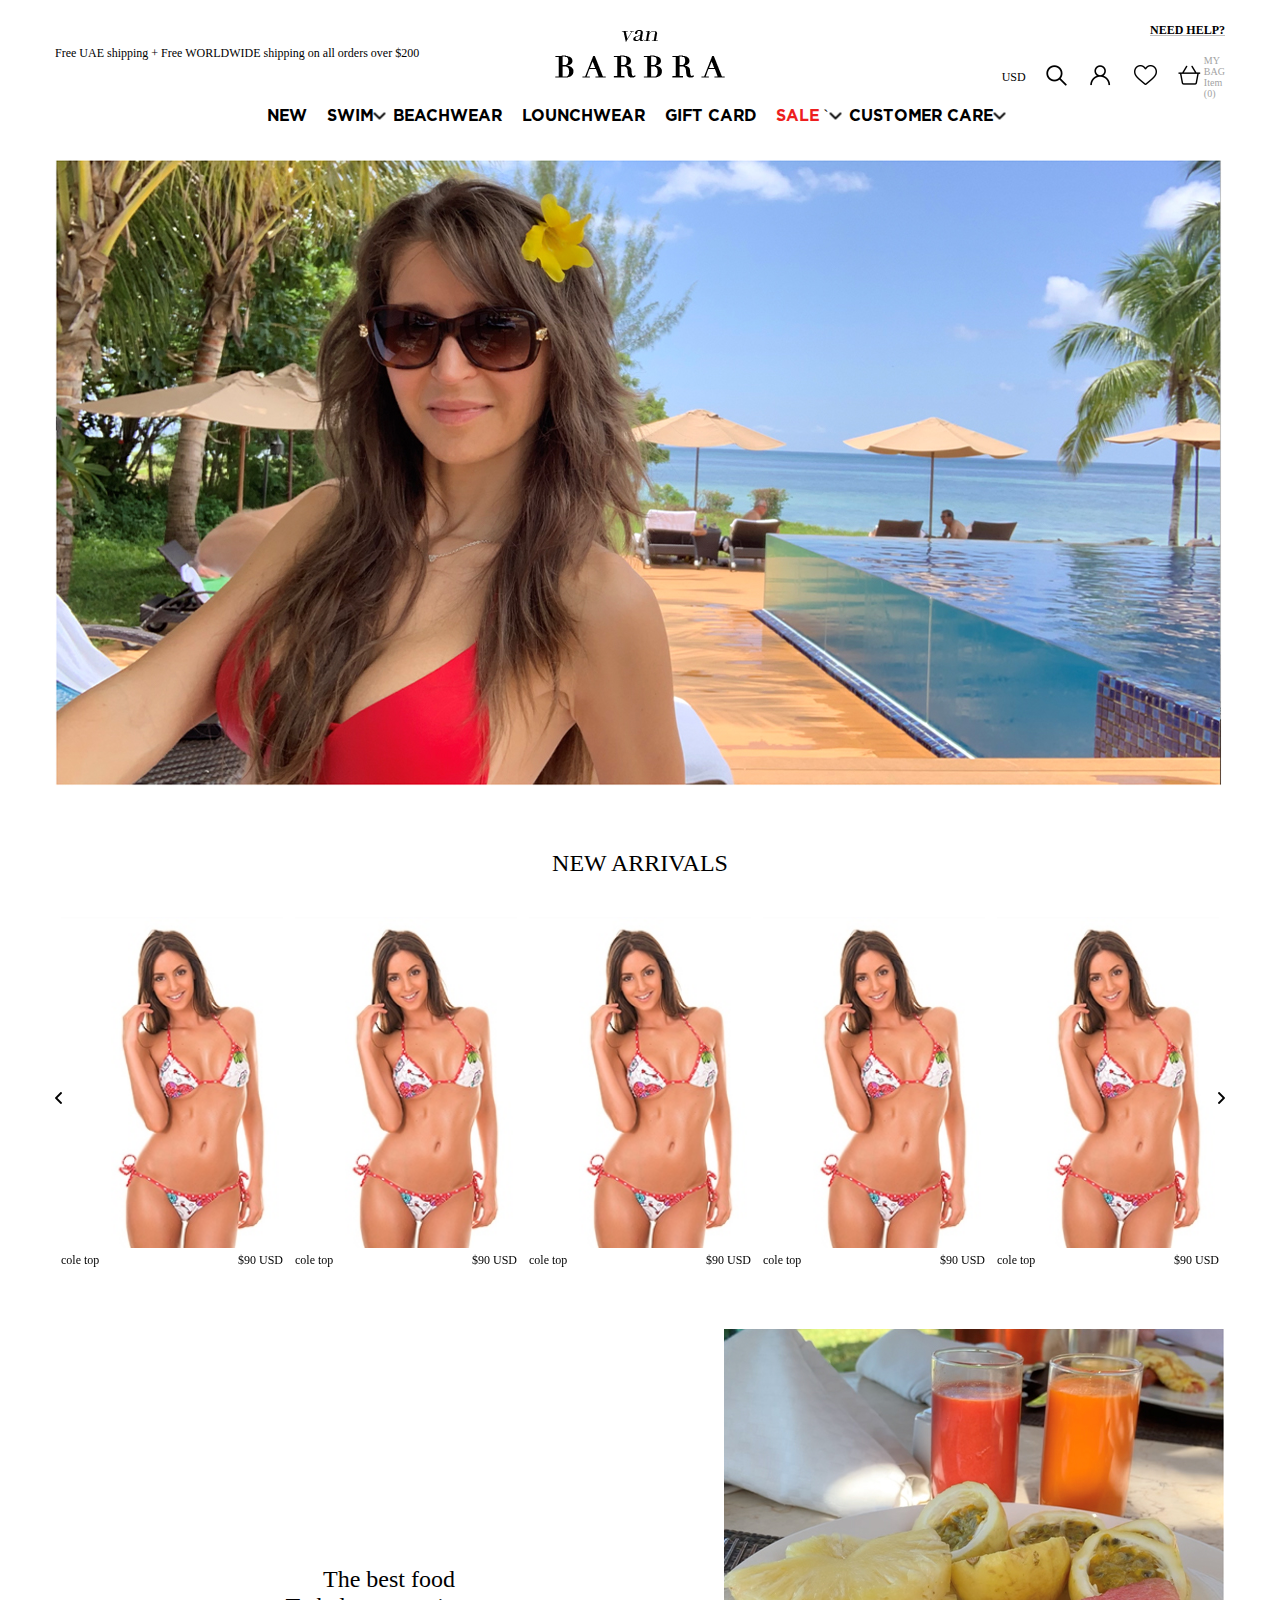
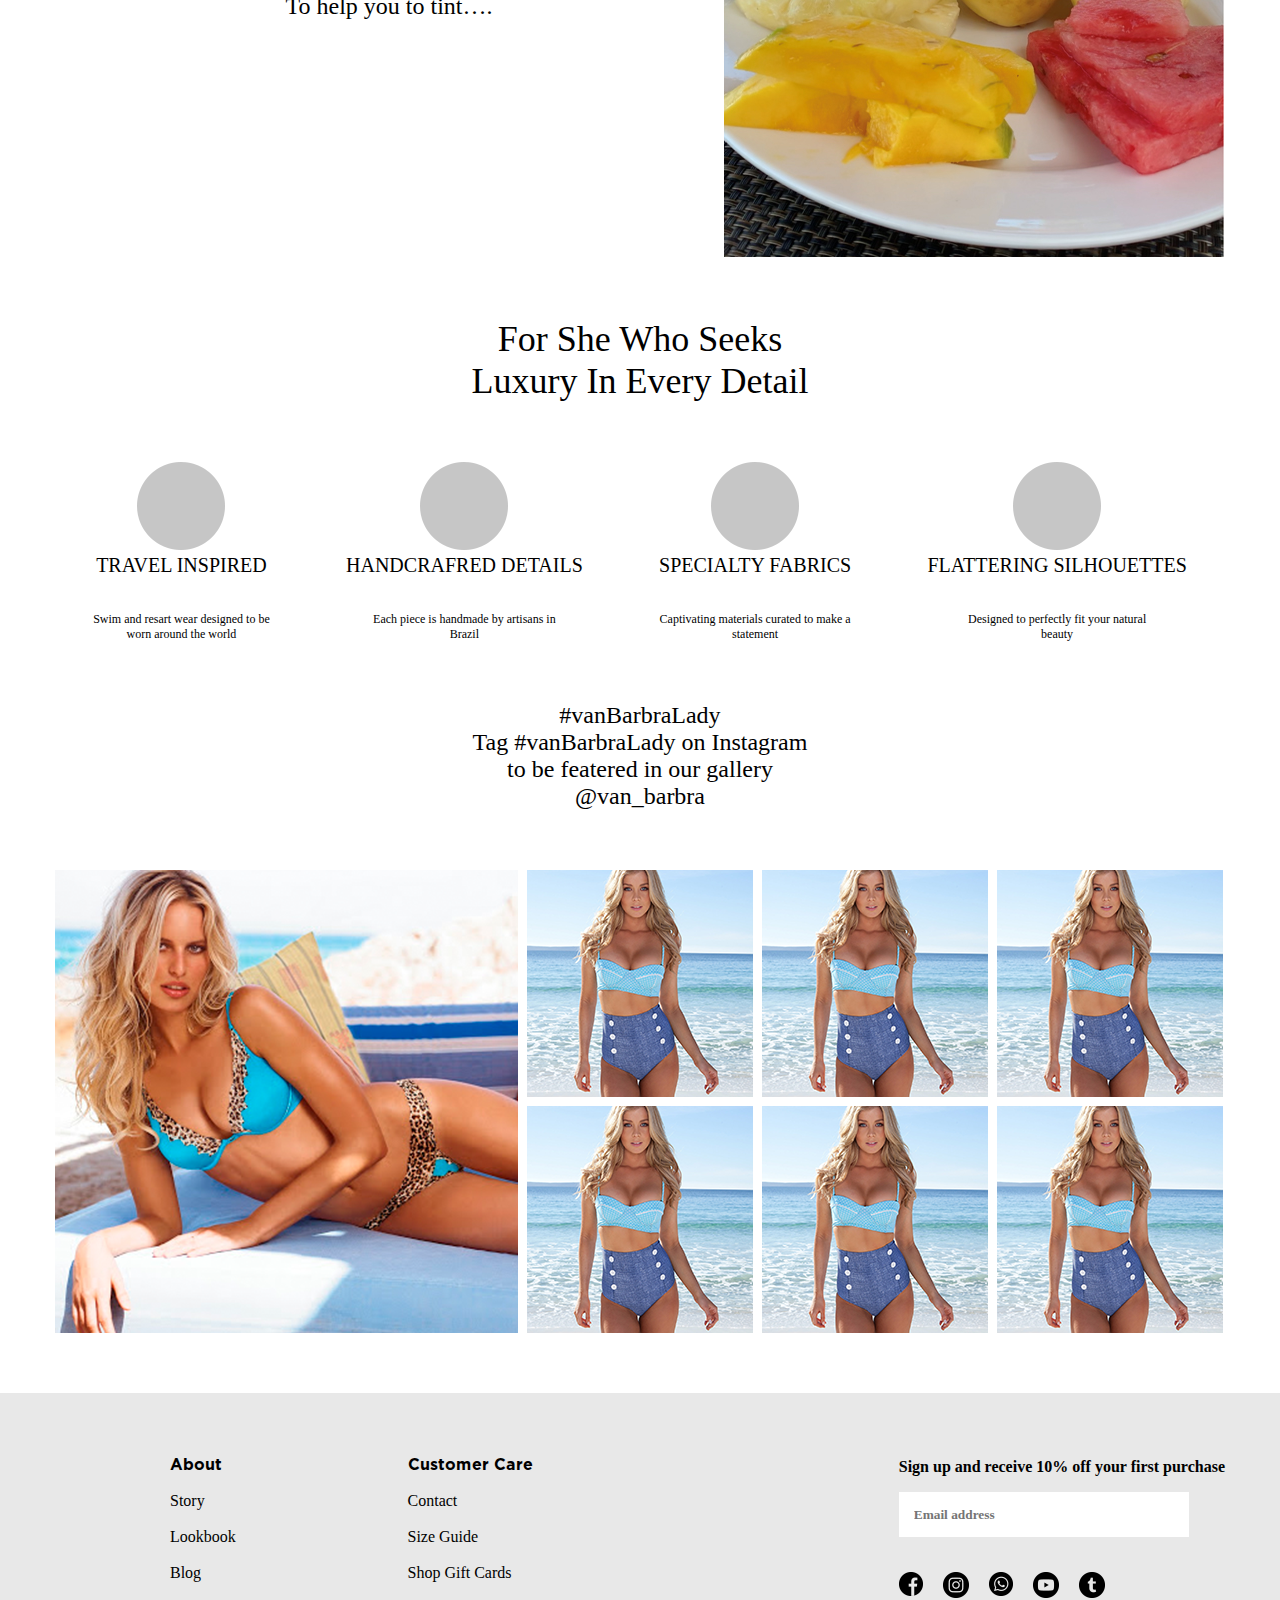
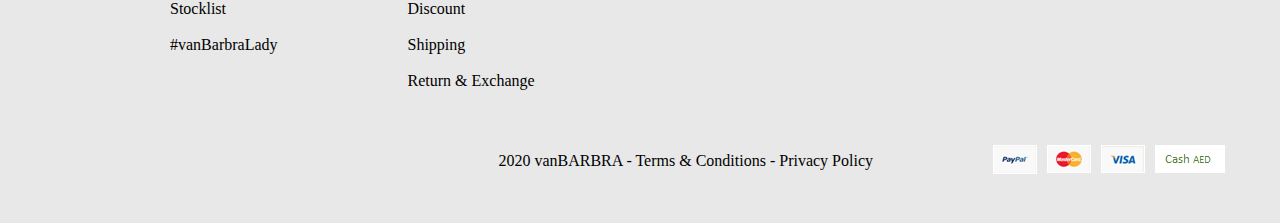
==== index.html @ 9c28eead "корзина почти закончена" ====
<!DOCTYPE html>
<html>
<head>
	<title></title>
	<link rel="stylesheet" type="text/css" href="style.css">
</head>
<body>
	<div class="header">
		<div class="wrap">
			<div class="header-left">
				<p>Free UAE shipping + Free WORLDWIDE shipping on all orders over $200  
				</p>
				<img src="img/logo.png">
			</div>
			<div class="header-right">
				<p>
					<a href="#">NEED HELP?</a>
				</p>
				<div class="menu">
					<div class="menu-item price">
						USD
					</div>
					<div class="menu-item">
					<a href="#">
						<img src="img/search.png">
					</a>
					</div>
					<div class="menu-item">
					<a href="#">
						<img src="img/user.png">
					</a>
					</div>
					<div class="menu-item">
					<a href="#">
						<img src="img/heart.png">
					</a>
					</div>
					<div class="menu-item">
					<a href="#">
						<img src="img/basket.png">
					</a>
					</div>
					<div class="basket-menu">
						<span class="bag"><a href="#">MY BAG</a></span>
						<span class="items"><a href="#">Item (0)</a></span>
					</div>
				</div>
			</div>
			<div class="header-bottom">
				<ul>
					<li><a href="#">NEW</a></li>
					<li class="drop-down"><img src="img/arrow.png"><a href="#">SWIM</a>
						<ul class="second-menu">
							<li><a href="#">section</a></li>
							<li><a href="#">section</a></li>
							<li><a href="#">section</a></li>
						</ul>
					</li>
					<li><a href="#">BEACHWEAR</a></li>
					<li><a href="#">LOUNCHWEAR</a></li>
					<li><a href="#">GIFT CARD</a></li>
					<li class="drop-down"><img src="img/arrow.png"><a href="#" style="color: #ed1e1e">SALE</a>
						<ul class="second-menu">
							<li><a href="#">section</a></li>
							<li><a href="#">section</a></li>
							<li><a href="#">section</a></li>
						</ul>
					`</li>
					<li class="drop-down"><img src="img/arrow.png"><a href="#">CUSTOMER CARE</a>
						<ul class="second-menu">
							<li><a href="#">section</a></li>
							<li><a href="#">section</a></li>
							<li><a href="#">section</a></li>
						</ul>
					</li>
				</ul>
			</div>
		</div>	
	</div>
	<div class="section">
		<div class="wrap">
			<div class="top-slider">
				<div class="top-slide">
					<img src="img/top-item.jpg">
				</div>
				<div class="top-slide">
					<img src="img/top-item.jpg">
				</div>
				<div class="top-slide">
					<img src="img/slider-item.jpg">
				</div>
			</div>
		</div>
	</div>
	<div class="section">
		<div class="wrap">
			<h2>NEW ARRIVALS</h2>
			<div class="arrivals-slider">
				<div class="arrivals-slide">
					<img src="img/slider-item.jpg">
					<div class="arrival-info">
						<span>cole top</span>
						<span>$90 USD</span>
					</div>
				</div>
				<div class="arrivals-slide">
					<img src="img/slider-item.jpg">
					<div class="arrival-info">
						<span>cole top</span>
						<span>$90 USD</span>
					</div>
				</div>
				<div class="arrivals-slide">
					<img src="img/slider-item.jpg">
					<div class="arrival-info">
						<span>cole top</span>
						<span>$90 USD</span>
					</div>
				</div>
				<div class="arrivals-slide">
					<img src="img/slider-item.jpg">
					<div class="arrival-info">
						<span>cole top</span>
						<span>$90 USD</span>
					</div>
				</div>
				<div class="arrivals-slide">
					<img src="img/slider-item.jpg">
					<div class="arrival-info">
						<span>cole top</span>
						<span>$90 USD</span>
					</div>
				</div>
				<div class="arrivals-slide">
					<img src="img/slider-item.jpg">
					<div class="arrival-info">
						<span>cole top</span>
						<span>$90 USD</span>
					</div>
				</div>
				<div class="arrivals-slide">
					<img src="img/slider-item.jpg">
					<div class="arrival-info">
						<span>cole top</span>
						<span>$90 USD</span>
					</div>
				</div>
				<div class="arrivals-slide">
					<img src="img/slider-item.jpg">
					<div class="arrival-info">
						<span>cole top</span>
						<span>$90 USD</span>
					</div>
				</div>
				<div class="arrivals-slide">
					<img src="img/slider-item.jpg">
					<div class="arrival-info">
						<span>cole top</span>
						<span>$90 USD</span>
					</div>
				</div>
			</div>
		</div>
	</div>
	<div class="section food">
		<div class="wrap">
			<div class="paragraph">
				<p>The best food<br>
					To help you to tint…. 
				</p>
			</div>
			<img src="img/food.jpg">
		</div>
	</div>
	<div class="section about">
		<div class="wrap">
			<h3>For She Who Seeks<br>
				Luxury In Every Detail
			</h3>
			<ul>
				<li>
					<div>
						<img src="img/elips.png">
						<h4>TRAVEL INSPIRED</h4>
						<p>Swim and resart wear designed to be<br>
							worn around the world
						</p>
					</div>
				</li>
				<li>
					<div>
						<img src="img/elips.png">
						<h4>HANDCRAFRED DETAILS</h4>
						<p>Each piece is handmade by artisans in<br>
							Brazil
						</p>
					</div>
				</li>
				<li>
					<div>
						<img src="img/elips.png">
						<h4>SPECIALTY FABRICS</h4>
						<p>Captivating materials curated to make a<br>
								statement
						</p>
					</div>
				</li>
				<li>
					<div>
						<img src="img/elips.png">
						<h4>FLATTERING SILHOUETTES</h4>
						<p>Designed to perfectly fit your natural<br>
							beauty
						</p>
					</div>
				</li>
			</ul>
		</div>
	</div>
	<div class="section hashtags">
		<div class="wrap">
			<span>#vanBarbraLady</span>
			<p>Tag #vanBarbraLady on Instagram 
			to be featered in our gallery     
			@van_barbra
			</p>
		</div>
	</div>
	<div class="section gallery-section">
		<div class="wrap">
			<ul class="gallery">
				<li><img src="img/big-item-gallery.png"></li>
				<li><img src="img/gallery-item.png"></li>
				<li><img src="img/gallery-item.png"></li>
				<li><img src="img/gallery-item.png"></li>
				<li><img src="img/gallery-item.png"></li>
				<li><img src="img/gallery-item.png"></li>
				<li><img src="img/gallery-item.png"></li>
			</ul>
		</div>
	</div>
	<div class="footer">
		<div class="wrap">
			<div class="footer-top">
				<div class="footer-left">
					<ul>
						<li><h4>About</h4></li>
						<li><a href="#">Story</a></li>
						<li><a href="#">Lookbook</a></li>
						<li><a href="#">Blog</a></li>
						<li><a href="#">Stocklist</a></li>
						<li><a href="#">#vanBarbraLady</a></li>
					</ul>
					<ul>
						<li><h4>Customer Care</h4></li>
						<li><a href="#">Contact</a></li>
						<li><a href="#">Size Guide</a></li>
						<li><a href="#">Shop Gift Cards</a></li>
						<li><a href="#">Discount</a></li>
						<li><a href="#">Shipping</a></li>
						<li><a href="#">Return & Exchange</a></li>
					</ul>
				</div>
				<div class="footer-right">
				<p>	Sign up and receive 10% off
					your first purchase
				</p>
				<form>
					<input type="text" class="email-footer" placeholder="Email address">
				</form>
				<ul>
					<li><a href="#"><img src="img/f-icon.png"></a></li>
					<li><a href="#"><img src="img/i-icon.png"></a></li>
					<li><a href="#"><img src="img/w-icon.png"></a></li>
					<li><a href="#"><img src="img/y-icon.png"></a></li>
					<li><a href="#"><img src="img/t-icon.png"></a></li>
				</ul>
				</div>
			</div>
			<div class="footer-bottom">
				<p>2020 vanBARBRA  -  Terms & Conditions  -  Privacy Policy</p>
				<ul>
					<li><a href="#"><img src="img/paypal.png"></a></li>
					<li><a href="#"><img src="img/mastercard.png"></a></li>
					<li><a href="#"><img src="img/visa.png"></a></li>
					<li><a href="#"><img src="img/cashaed.png"></a></li>
				</ul>
			</div>
		</div>
	</div>
	<script src="https://code.jquery.com/jquery-3.4.1.min.js"></script>
	<script src="js/slick.min.js"></script>
	<script src="js/common.js"></script>
</body>
</html>
---- style.css ----
@font-face {
	font-family: 'Gotham Pro bold';
	src: url('fonts/GothamPro-Bold.eot');
	src: url('fonts/GothamPro-Bold.eot?#iefix') format('embedded-opentype'),
	url('fonts/GothamPro-Bold.woff2') format('woff2'),
	url('fonts/GothamPro-Bold.woff') format('woff'),
	url('fonts/GothamPro-Bold.ttf') format('truetype'),
	url('fonts/GothamPro-Bold.svg#GothamPro-Bold') format('svg');
	font-weight: bold;
	font-style: normal;
}
@font-face {
    font-family: 'Gotham Pro';
    src: url('GothamPro.eot');
    src: url('GothamPro.eot?#iefix') format('embedded-opentype'),
        url('GothamPro.woff2') format('woff2'),
        url('GothamPro.woff') format('woff'),
        url('GothamPro.ttf') format('truetype'),
        url('GothamPro.svg#GothamPro') format('svg');
    font-weight: normal;
    font-style: normal;
}

*{
	box-sizing: border-box;
	margin: 0;
	padding: 0;
	outline: none;
	font-family: Gotham Pro;
}
a:hover{
	opacity: 0.5;
}
textarea{
	resize: none;
}
.wrap{
	width:1170px;
	margin: 0 auto;
}
.way{
	font-style: italic;
	font-size: 12px;
}
.on-border{
	position: absolute;
}
/*header*/
.header{
	height: 160px;
}
.header .wrap{
	display: flex;
	justify-content: space-between;
	flex-direction: column;
	height: 100%;
	position: relative;
}
.header .header-bottom{
	margin-bottom: 35px;
	font-family: 'Gotham Pro bold', sans-serif;
}
.header .header-bottom ul li a{
	font-family: 'Gotham Pro bold', sans-serif;
}
.header img[src="img/logo.png"]{
	position: absolute;
	left: 50%;
	margin-left: -85px;
}
.header .header-left{
	height: 100%;
	display: flex;
	align-content: center;
	align-items: center;
}
.header .header-left p{
	font-size: 12px;
}
.header ul{
	display: flex;
	list-style: none;
	justify-content: center;
}
.header ul li{
	margin-right: 20px;
}
.header ul li a{
	text-decoration: none;
	color: #000;
	font-weight: bold;
}
.header .header-right{
	position: absolute;
	top: 20px;
	right: 0;
}
.header .header-right p a{
	color: #000;
	font-size: 12px;
	font-weight: bold;
	text-decoration-color: #bfbfbf;
}
.header .header-right p{
	text-align: right;
}
.header .header-right .menu{
	display: flex;
	align-items: center;
	margin-top: 17px;
}
.header .second-menu{
	display: none;
}
.header .drop-down:hover .second-menu{
	display: block;
	position: absolute;
	top: 15px;
	width: 100%;
	z-index: 999;
}
.header .drop-down img{
	position: absolute;
	right: -10px;
	transform: rotate(270deg);
	top: 50%;
	margin-top: -6px;
}
.header .drop-down{
	position: relative;
}
.header .header-right .menu-item{
	margin-left:18px;
}
.header .header-right .menu-item{
	height: 100%;
	width: 100%;
	display: block;
}
.header .header-right .menu-item.price{
	font-size: 12px;
}
.header .header-right .basket-menu{
	display: flex;
	flex-direction: column;
	font-size: 10px;
	color: #a3a3a3;
}
.header .header-right .basket-menu a{
	font-size: 10px;
	color: #a3a3a3;
	text-decoration: none;
}
/*footer*/
.footer{
	height: 430px;
	background: #e8e8e8;
	position: relative;
}
.footer .wrap{
	padding:65px 0 0 115px;
	position: relative;
	height: 100%
}
.footer-top,.footer-left{
	display: flex;
}
.footer-top{
	justify-content: space-between;
}
.footer .wrap .footer-top .footer-left ul{
	display: flex;
	flex-direction: column;
	list-style: none;
}
.footer .wrap .footer-top .footer-left ul li{
	margin-bottom: 18px;
}
.footer .wrap .footer-top .footer-left ul li a{
	color: #000;
	text-decoration: none;
}
.footer .wrap .footer-top .footer-left ul h4{
	font-size: 16px;
	font-weight: bold;
	font-family: 'Gotham Pro bold', sans-serif;
}
.footer .wrap .footer-top .footer-left ul:first-child{
	margin-right: 130px;
}
.footer .footer-top .footer-right p{
	font-weight: bold;
	margin-bottom: 16px;
}
.footer .footer-top .footer-right input[type="text"]{
	width: 290px;
	height: 45px;
	border: 0;
	outline: none;
	line-height: 45px;
	padding: 0 15px;
	font-weight: bold;
	color: #000;
	position: relative;
}
.footer-right ul{
	list-style: none;
	display: flex;
	margin-top: 35px;
}
.footer-right ul li{
	margin-right: 20px; 
}
.footer .footer-bottom{
	position: absolute;
	bottom: 45px;
	right: 0;
	text-align: right;
	display: flex;
	align-items:center;
}
.footer-bottom p{
	margin-right: 120px;
}
.footer .footer-bottom ul{
	list-style: none;
	display: flex;
}
.footer .footer-bottom ul li{
	margin-left: 10px;
}
.footer .footer-bottom ul li:first-child{
	margin-left: 0;
}
.slick-track{
	display: flex;
}
.slick-list{
	overflow-x:hidden;
}
.slick-slide{
	outline: none;
}

.arrivals-slider{
	position: relative;
}
.arrivals-slider .arrivals-slide{
	margin:0 6px;
	display: flex;
	flex-direction: column;
}
.arrivals-slider .arrivals-slide .arrival-info{
	display: flex;
	justify-content: space-between;
	margin-top: 5px;
	font-size: 12px
}
.arrivals-slider .arrivals-slide img{
	height: 100%;
}
.arrivals-slider .slick-arrow{
	position: absolute;
	top:50%;
	font-size: 0;
	width: 7px;
	height: 12px;
	background: url(img/arrow.png);
	border: none;
	z-index: 2;
	outline: none;
}
.arrivals-slider .slick-arrow.slick-prev{
	left: 0;
}
.arrivals-slider .slick-arrow.slick-next{
	right: 0;
	transform: rotate(180deg)
}
.arrivals-slide .info-item{
	position: absolute;
	display: flex;
	justify-content: space-between;
	width: 222px
}
.section{
	margin-bottom: 60px;
}
.section h2{
	font-size: 24px;
	margin-bottom:40px;
	text-align: center;
	font-weight: normal;
}
.section.food .wrap{
	align-items: center;
	display: flex;
	justify-content: space-between;
	font-size: 24px;
	text-align:center;
}
.section.food .wrap div p{
	text-align: center;
}
.section.food .wrap .paragraph{
	width: 100%;
}
.section.about h3{
	font-weight: normal;
	font-size: 36px;
	text-align: center;
	margin-bottom: 60px;
}
.section.about ul{
	list-style: none;
	display: flex;
	text-align: center;
	justify-content: space-around;
}
.section.about ul h4{
	font-size: 20px;
	font-weight: normal;
	margin-bottom: 35px;
}
.section.about ul p{
	font-size: 12px;
}
.section.about ul li img{
	max-height: 90px;
	max-width: 90px;
}
.section.hashtags{
	text-align: center;
	font-size: 24px;
}
.section.hashtags p{
	width: 340px;
	margin: 0 auto;
}
.section.gallery-section .gallery{
	padding:0;
	margin: 0;
	list-style: none;
	display: flex;
	flex-direction:column;
	flex-wrap: wrap;
	max-height: 463px;
	width: 100%;
	justify-content: flex-start;
	align-content: flex-start;
}
.section.gallery-section .gallery li{
	height: 227px;
	width: 226px;
}
.section.gallery-section .gallery li:first-child{
	width: 463px;
	height: 463px;
}
.section.gallery-section .gallery li:nth-child(2n){
	margin-bottom: 9px;
}
.section.gallery-section .gallery li:nth-child(2n+1){
	margin-right: 9px;
}
/*contact*/
.section.contact{
	padding-bottom: 45px;
	margin-bottom: 0;
}
.section.contact form, .section.create form{
	display: flex;
	flex-direction: column;
}
.section.contact form .fir-stage{
	display: flex;
	justify-content: space-between;
}
.section.contact form .fir-stage input[type="text"]:nth-child(2), .section.contact form .fir-stage input:first-child{
	width: 49%;
}
.section.contact form input[type="text"], .section.login form input[type="text"], .section.create form input[type="text"]{
	height: 30px;
	line-height: 30px;
	margin-bottom: 10px;
	padding: 0 10px;
}
.section.contact form textarea{
	padding: 10px;
	margin-bottom: 20px;
	height: 175px;
}
.section.contact form textarea, .section.contact form input[type="text"]{
	font-size: 12px;
	border: 1px solid #c6c6c6;
	color: #7f7f7f;
}
.section.contact form input[type="submit"]{
	border: 1px solid #808080;
	background: 0;
	line-height: 30px;
	font-size: 12px;
}
.section.contact form input[type="submit"]:hover{
	opacity: 0.7;
	cursor: pointer;
}
.section.contact a{
	text-decoration-color: #cdddfb;
	color: #3879f0;
}
.section.contact h2{
	margin-bottom: 20px;
}
.section.contact h4{
	font-size:16px;
}
.section.contact .contact-top{
	font-family: 'GothamPro-Bold', sans-serif;
}
.section.contact p{
	margin-bottom: 35px;
	font-size: 12px;
}
.section.contact input[type="submit"]{
	margin-bottom: 30px;
}
/*login*/
.section.login .wrap, .section.create .wrap{
	width: 225px;
}
.section.login form{
	display: flex;
	flex-direction: column;
}
.section.login h2, .section.create h2{
	margin-bottom: 20px;
}
.section.login .robot{
	text-align: center;
	height:20px;
	width: 165px;
	background:#fbede0; 
	border:1px solid #131313;
	margin: 5px auto 25px auto;
	line-height: 20px;
	padding: 0 5px;
}
.section.login input[type="submit"], .section.create input[type="submit"]{
	background: #d9d9d9;
	border: 1px solid #131313;
	height: 35px;
	line-height: 35px;
	margin-bottom: 80px;
	cursor: pointer;
}
.section.login input[type="text"]:focus, .section.create input[type="text"]:focus{
	border:1px solid #131313;
}
.section.login .login-bottom, .section.login .login-bottom a{
	text-align: center;
	font-size: 12px;
	color: #1e1e1e;
}
.section.login .login-bottom a{
	text-decoration-color: #d6d6d6;
}
.section.login .forgot a{
	font-size: 10px;
	color: #8e8e8e;
	text-decoration: none;
}
.section.login .forgot{
	margin-bottom: 10px;
}
/* product*/
.section.product .product-center{
	width: 420px;
	height: 650px;
	margin-left: 65px;
}
.section.product .product-slider{
	height: 650px;
	width: 127px;
}
.section.product .product-slider img{
	width: 100%;
	height: auto;
}
.section.product{
	font-size: 12px;
	margin-bottom: 140px;
}
.section.product .product-left{
	width: 60%;
	display: flex;
	justify-content: flex-start;
	margin-top: 50px;
	margin-left: 83px;
}
.section.product .product-right{
	width:35%;
}
.section.product .product-content{
	display: flex;
	justify-content: space-between;
}
span.old-price{
	color: #a3a3a3;
	text-decoration: line-through;
}
span.discount{
	display: inline-block;
	border-left: 1px solid #000;
	padding-left: 5px;
}
span.new-price{
	color: #f13535;
}
.section.product .product-price{
	margin-top: 20px;
}
.section.product .product-price .sizes{
	position: absolute;
	bottom: 20px;
	right: 0;
}
.section.product .product-price .sizes a{
	color: #000;
	font-size: 10px;
	text-decoration-color: #d4d4d4;
}
.section.product .product-price .sizes img{
	margin-bottom: -3px;
}
.section.product .product-top{
	position: relative;
}
.section.product .buttons{
	margin-bottom: 30px;
}
.section.product .product-right p{
	margin-bottom: 20px;
}
.section.product .product-right p:first-child{
	margin-bottom: 60px;
}
.section.product .product-right p:nth-child(2){
	margin-bottom: 50px;
}
/*create*/
input[type="checkbox"]{
	display: none;
}
.section.create label::before{
	content: '';
	display: inline-block;
	width: 16px;
	height: 16px;
	background: #fff;
	border-top: 1px solid #131313;
	border-bottom: 1px solid #131313;
	border-left: 1px solid #585858;
	border-right: 1px solid #585858;
	position: absolute;
	left: 0;
	top: 50%;
	margin-top: -8px;
}
.section.create label{
	position: relative;
	padding-left: 20px;
	font-size: 10px;
	color: #969696;
	margin-bottom: 10px;
}
input[type="checkbox"]:checked + label:before{
	background-image: url(img/tick.png);
	background-size: contain;
	background-repeat: no-repeat;
}
.section.create input[type="submit"]{
	margin-bottom: 40px;
}
.section.create .create-bottom{
	text-align: center;
	font-size: 12px;
}
.section.create .create-bottom a{
	color: #000;
}
/*bag*/
.section.bag h2{
	margin-bottom: 25px;
}
.section.bag .bag-top{
	display: flex;
	justify-content: space-between;
	padding-bottom: 35px;
	border-bottom: 1px solid #c6c6c6;
	font-family: 'Gotham Pro bold', sans-serif;
}
.section.bag .bag-top .bag-right-top span:last-child{
	margin-left: 182px;
}
.section.bag .bag-top .bag-right-top span:nth-child(2){
		margin-left: 105px;
}
.section.bag .bag-item{
	display: flex;
	align-items: center;
	height: 150px;
	border-bottom: 1px solid #c6c6c6
}
.section.bag .bag-item ul, .section.bag .bag-items {
	list-style: none;
	display: flex;
	flex-direction: column;
}
.section.bag .bag-items li img{
	width: 70px;
	height: auto; 
	margin-right: 40px;
}
.section.bag .bag-items li.size span::before{
	content: '';
	display: block;
	background: url(img/grey-arrow.png);
	position: absolute;
	height: 5px;
	width: 9px;
	right: -15px;
	top: 50%;
	margin-top: -2px;
}
.section.bag .bag-items li.size span{
	position: relative;
	color: #7f7f7f;
	position: relative;
}
.section.bag .bag-items .info-item li span{
	font-size: 14px;
}
.section.bag .bag-items .info-item .name-item span{
	font-size: 16px;
}
.section.bag .info-item .color{
	color: #7f7f7f;
}
.section.bag .bag-items li.size:hover .size-min{
	display: flex;
	flex-direction: column;
	position: absolute;
	background: #fff;
	width: 100%;
	color: #7f7f7f;
	cursor: pointer;
	width: 100px;
}
.section.bag .bag-items li.size .size-min{
	display: none;
}
.section.bag .bag-items .info-item .remove{
	margin-top: 15px;
	color: #f89e9e;
	text-decoration: underline #fde7e7;
}
.section.bag .bag-item{
	display: flex;
	justify-content: space-between;
}
.section.bag .bag-item .left-info, .right-info{
	display: flex;
	align-items: center;
}
.section.bag .bag-item #spinner{
	height: 45px;
	width: 60px;
	margin-right: 170px;
	margin-left: 110px;
}
/*gift*/
.section.gift .gift-content{
	display: flex;
	justify-content: space-between;
}
.section.gift .gift-left{
	width: 65%;
	display: flex;
	justify-content: center;
	align-items: center;
}
.section.gift .gift-right{
	width: 35%;
	display:flex;
	flex-direction: column;
}
.section.gift .gift-left .gift-card{
	height: 220px;
	width: 440px;
	background: #abe5fa;
	border: 1px solid #2e528f;
	border-radius: 40px;
}
.section.gift .gift-right .gift-top, .section.product .product-right .product-top{
	display: flex;
	flex-direction: column;
	justify-content: center;
	align-items: center;
	height: 200px;
}
.section select{
	width: 100%;
	border: 1px solid #c6c6c6;
	background: #fff;
	height: 40px;
	line-height: 40px;
	font-size: 12px;
	padding: 0 15px;
}
.section .buttons{
	display: flex;
	justify-content: space-between;
	margin-top: 10px;
}
.section input.add{
	width: 72%;
	height: 40px;
	background: #000;
	color: #fff;
	font-size: 14px;
	text-align: center;
	border: none;
}
.section input.wishlist{
	width: 25%;
	height: 40px;
	background: #fff;
	border: 1px solid #c6c6c6;
	font-size: 14px;
}
.section.gift .gift-right p{
	margin-bottom: 20px;
	font-size: 12px;
}
.section.gift .gift-right p:last-child{
	margin-top: 20px;
}
.section.gift .gift-right h4{
	text-align: center;
	font-size: 14px;
	margin-top: 25px;
	margin-bottom: 40px;
}
.section.gift .gift-right .gift-price{
	margin-top: 20px;
}
/*wishlist*/
.section.wishlist ul.icons{
	display: flex;
	list-style: none;
	width: 100%;
	justify-content: center;
	margin-bottom: 10px;
}
.section.wishlist ul.icons li{
	margin: 0 10px;
}
.section.wishlist h2{
	margin-bottom: 15px;
}
.section.wishlist .wishlist-list{
	list-style: none;
	display: flex;
	flex-wrap: wrap;
}
.section.wishlist .wishlist-list li{
	margin-right: 10px;
}
.section.wishlist .wishlist-list li:nth-child(4n){
	margin-right: 0;
}
.section.wishlist .wishlist-list .product-card .product-name{
	font-size: 12px;
	text-align: center;
	width: 100%;
}
.section.wishlist .wishlist-list .product-card .price{
	color: #7f7f7f;
	font-size: 12px;
	width: 100%;
	text-align: center;
}
.section.wishlist .wishlist-list .product-card:hover .product-info{
	display: none;
}
.section.wishlist .wishlist-list .product-card .select-size{
	height: 60px;
	width: 100%;
	background: #fff;
	position: absolute;
	bottom: 30px;
	display: none;
	padding-top: 10px;
	padding-bottom: 25px;
}
.section.wishlist .wishlist-list .product-card{
	position: relative;
}
.section.wishlist .wishlist-list .product-card:hover .select-size{
	display: block;
}
.section.wishlist .wishlist-list .product-card .select-size h5{
	font-size: 12px;
	text-align: center;
	font-weight: normal;
}
.section.wishlist .wishlist-list .product-card .add{
	width: 130px;
	margin: 0 auto;
	display: none;
}
.section.wishlist .select-menu select{
	border: 0;
	height: 20px;
	outline: none;
	background: #fff;
	font-size: 12px;
	appearance: none;
}
.section.wishlist .close{
	position: absolute;
	top:0;
	right: 0;
	background: #fff;
	height: 17px;
	width: 17px;
	font-size: 12px;
	text-align: center;
	line-height: 17px;
	display: none;
	cursor: pointer;
}
.section.wishlist .wishlist-list .product-card:hover .add, .section.wishlist .product-card:hover .close{
	display: block;
}
/*paypal*/
.section.paypal .paypal-form form{
	display: flex;
	flex-direction: column;
}
.fifty-fifty{
	display: flex;
	justify-content: space-between;
}
.fifty-fifty input{
	width: 49%;
}
.section.paypal form input[type="text"]{
	height: 40px;
	border: 1px solid #c6c6c6;
	border-radius: 5px;
	line-height: 40px;
	padding: 0 15px;
	margin-bottom: 10px;
	color: #7f7f7f;	
}
.section.paypal form input[type="text"]:last-child{
	margin-bottom: 0;
}
.section.paypal .paypal-form h3{
	font-size: 16px;
	margin-bottom: 25px;
}
.section.paypal .paypal-form h3.paypal-log{
	margin-bottom: 15px;
}
.section.paypal .paypal-form .form-bottom{
	display: flex;
	justify-content: space-between;
	margin-top: 15px;
}
.section.paypal .paypal-form .form-bottom input[type="submit"]{
	text-align: center;
	height: 60px;
	width: 180px;
	border-radius: 10px;
	background: #d9d9d9;
	border:1px solid #898989;
	cursor: pointer;
}
.section.paypal .paypal-form .form-bottom .return{
	color: #000;
	font-size: 12px;
	text-decoration: none;
	padding-left: 15px;
	position: relative;
}
.section.paypal .paypal-form .form-bottom .return img{
	position: absolute;
	left: 0;
}
.section.paypal .paypal-left label{
	position: relative;
	padding-left: 24px;
	font-size: 12px;
	margin-bottom: 0px;
}
.section.paypal input[type="checkbox"]:checked + label:before{
	background: url(img/white-tick.png) #000;
	background-size: contain;
	background-repeat: no-repeat;
}
.section.paypal .contact-inform  label::before{	
	content: '';
	display: inline-block;
	width: 16px;
	height: 16px;
	background: #fff;
	border-top: 1px solid #131313;
	border-bottom: 1px solid #131313;
	border-left: 1px solid #585858;
	border-right: 1px solid #585858;
	position: absolute;
	left: 0;
	top: 50%;
	margin-top: -8px;
}
.section.paypal .contact-inform label::before{
	margin-top: -10px;
}
.contact-inform .paypal-contact-top{
	display: flex;
	justify-content: space-between;
}
.contact-inform .paypal-contact-top .paypal-login{
	color: #7f7f7f;
}
.contact-inform .paypal-contact-top .paypal-login a{
	color: #7f7f7f;
	text-decoration: none;
}
.contact-inform{
	margin-bottom: 40px;
	border-top: 1px solid #c6c6c6;
	padding-top: 45px;
	position: relative;
}
.section.paypal .contact-inform .on-border{
	font-size: 12px;
	color: #7f7f7f;
	background: #fff;
	top: -7px;
	display: block;
	padding: 0 6px;
	left: 50%;
	margin-left: -20px;
}
.section.paypal .paypal-checkout{
	display: flex;
	justify-content: center;
	align-items: center;
	padding: 20px 0;
	border: 1px solid #c6c6c6;
	border-radius: 10px;
	margin: 30px 0;
	position: relative;
}
.section.paypal .paypal-checkout .paypal-background{
	padding: 10px 62px;
	background: #ffc337;
	border-radius: 5px;
}
.section.paypal .paypal-checkout .on-border{
	font-size: 12px;
	background: #fff;
	top: -7px;
	display: block;
	padding: 0 6px;
	left: 50%;
	margin-left: -50px;
}
.section.paypal .paypal-all{
	display: flex;
	justify-content: space-between;
}
.section.paypal .paypal-all .paypal-right{
	width: 43%
}
.section.paypal .paypal-all .paypal-left{
	width: 50%;
}
.section.paypal .paypal-right .shopping-item img{
	max-height: 105px;
	max-width: 70px;
}
.section.paypal .paypal-right .shopping-item .img{
	position: relative;
	display: inline-block;
}
.section.paypal .paypal-right .shopping-item .amount{
	border-radius: 50%;
	width: 18px;
	height: 18px;
	background: #898989;
	text-align: center;
	color: #f7f7f7;
	font-size: 10px;
	line-height: 18px;
	position: absolute;
	top: -4px;
	right:-5px;
}
.section.paypal .paypal-right .shopping-list{
	list-style: none;
	margin-bottom: 30px;
}
.section.paypal .paypal-right .shopping-list li{
	margin-bottom: 18px;
}
.section.paypal .shopping-list .shopping-item{
	display: flex;
	align-items: center;
	justify-content: space-between;
}
.section.paypal .shopping-list .shopping-item .item-info{
	display: flex;
	flex-direction: column;
	margin-left: 40px;
}
.section.paypal .shopping-list .shopping-item .size{
	font-size: 14px;
	color: #7f7f7f;
}
.section.paypal .shopping-item .shopping-list-left{
	display: flex;
	align-items: center;
}
.section.paypal .gift-card input[type="text"]{
	width: 75%;
	height: 45px;
	border: 1px solid #c6c6c6;
	border-radius: 5px;
	line-height: 45px;
	color: #7f7f7f;
	font-size: 12px;
}
.section.paypal .gift-card input[type="submit"]{
	height: 45px;
	background: #c6c6c6;
	border-radius: 5px;
	color: #fff;
	font-size: 14px;
	border: 0;
	width: 22%;
}
.section.paypal .gift-card form{
	display: flex;
	justify-content: space-between;
}
.section.paypal textarea[name="message"]{
	height: 150px;
	width: 100%; 
	border: 1px solid #c6c6c6;
	border-radius: 10px;
	margin-top: 5px;
	padding: 10px;
	margin-bottom: 25px;
}
.section.paypal .message-form{
	display: flex;
	flex-direction: column;
	margin-top: 100px;
}
.section.paypal label[for="message"]{
	font-size: 12px;
}
.section.paypal .paypal-right p{
	font-size: 12px;
}
.section.paypal .total{
	display: flex;
	flex-direction: column;
	display: flex;
	border-top: 1px solid #c6c6c6; 
	padding-top: 20px;
}
.section.paypal .total .layer{
	display: flex;
	justify-content: space-between;
}
.section.paypal .total .layer:first-child{
	margin-bottom: 15px;
}
.section.paypal .total .layer:nth-child(3){
	margin-top: 55px;
	font-size: 14px;
}
.section.paypal .total .layer:nth-child(3) span:first-child{
	font-size: 24px;
}
.section.paypal .total .layer:nth-child(3) span:last-child{
	font-size: 30px;
}
.section.paypal .total .layer:nth-child(3) p{
	font-size: 14px;
	line-height: 100%;
}
.header.paypal-head img[src="img/logo.png"]{
	position: absolute;
	left: 25%;
	margin-left: -85px;
}
/*paypal-login*/
.section.paypal .account{
	display: flex;
	align-items: center;
	margin-bottom: 15px;
}
.section.paypal .acc-info{
	display: flex;
	flex-direction: column;
	margin-left: 10px;
}
.section.paypal .acc-info a{
	color: #000;
	text-decoration:none;
	font-size: 12px;
}
/*swimwear*/
.section.swimwear .catalog{
	list-style: none;
	display: flex;
	flex-wrap: wrap;
}
.section.swimwear h2{
	font-size: 24px;
}
.section.swimwear .catalog .product-card{
 	position: relative;
}
.section.swimwear .catalog .product-card .sale{
	position: absolute;
	top: 0;
	z-index: 4;
}
.section.swimwear .product-card .heart{
	position: absolute;
	top: 10px;
	right: 10px;
	display: none;
	cursor: pointer;
	z-index: 4;
}
.section.swimwear .product-card:hover .heart{
	display: block;
}
.section.swimwear .product-card .product-info{
	display: flex;
	justify-content: space-between;
	font-size: 12px;
}
.section.swimwear .product-card .quick-add{
	display: none;
}
.section.swimwear .catalog li:hover .quick-add{
	display: flex;
	justify-content: space-between;
	position: absolute;
	bottom: 10px;
	background: rgb(255,255,255,0.8);
	height: 17px;
	line-height: 17px;
	left: 6px;
	width: 95%;
	padding: 0 6px;
	font-size: 10px;
}
.section.swimwear .product-card .quick-add input[type="radio"]{
	appearance:none;
	-webkit-appearance: none;
}
.section.swimwear .product-card .quick-add input:checked + label{
	border: 1px solid black;
	line-height: 13px;
	height: 13px;
	margin-top: auto;
	margin-bottom: auto;
	padding-left: 2px;
	padding-right: 2px;
}
.section.swimwear .product-card .quick-add label:hover{
	color: #737373;
	cursor: pointer;
}
.section.swimwear .product-card .quick-add label{
	margin-left: 5px;
	margin-top: 1px;
	margin-bottom: 1px;
	height: 100%;
}
.section.swimwear .product-card .quick-add div:last-child{
	display: flex;
}
.section.swimwear .product-card .image{
	position: relative;
}
.section.swimwear .catalog-menu{
	position: absolute;
	display: flex;
	list-style: none;
	top: -20px;
	right: 0;
}
.section.swimwear .catalog-menu li{
	position: relative;
}
.section.swimwear .catalog-menu li:last-child{
	margin-left: 65px;
}
.section.swimwear .catalog-menu li:nth-child(2){
	margin-left: 45px;
}
.section.swimwear .catalog-menu li img:last-child{
	position: absolute;
	top: 50%;
	right: -9px;
}
.section.swimwear .catalog-menu .fir:first-child img:first-child{
	position: absolute;
	top: 3px;
	left: -24px;
}
.section.swimwear .all-catalog{
	position: relative;
}
.section.swimwear .catalog-menu .min-menu{
	list-style: none;
	display: none;
}
.section.swimwear .catalog-menu li:hover .min-menu{
	display:flex;
	flex-direction: column;
	position: absolute;
	z-index: 4;
	background: #fff;
	width: 100%;
}
.section.swimwear .catalog-menu .min-menu li{
	margin: 0;
}
.section.swimwear li{
	margin-right: 9px;
}
.section.swimwear .catalog li:nth-child(4n){
	margin-right: 0;
}
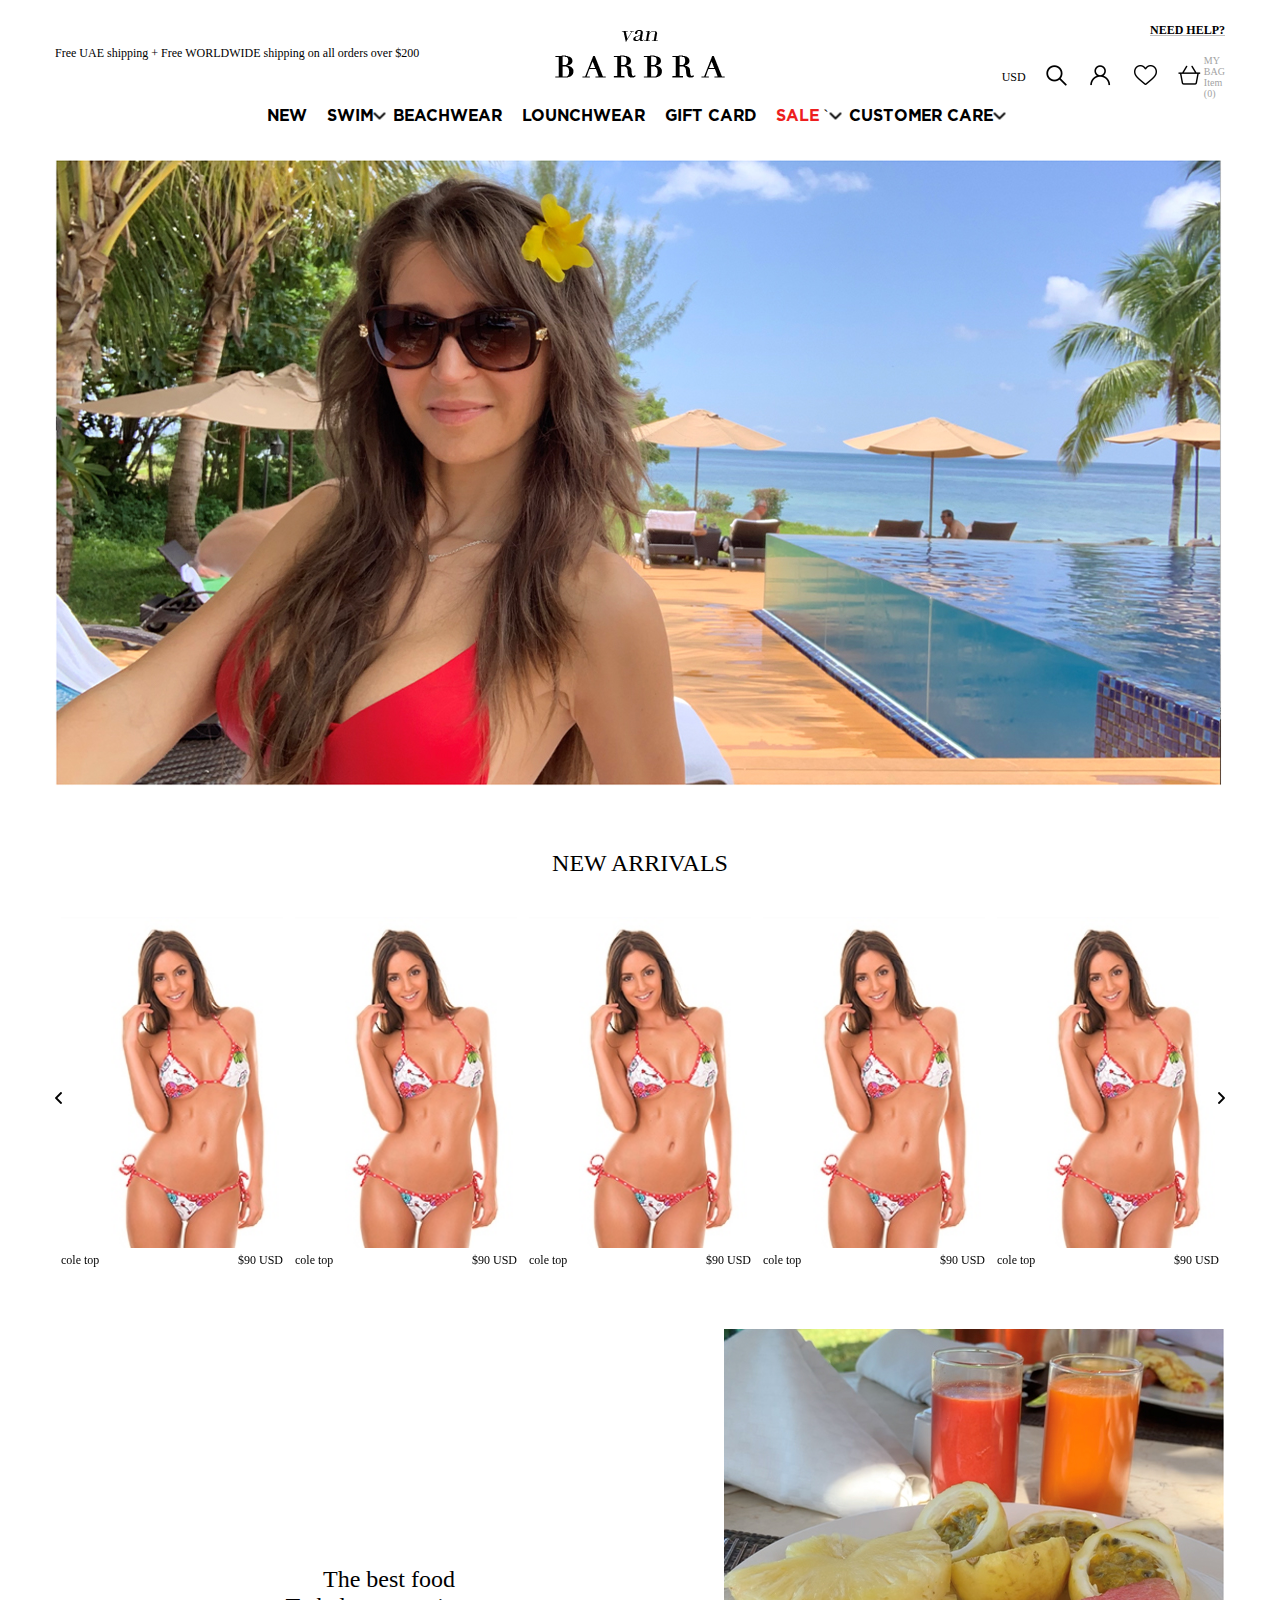
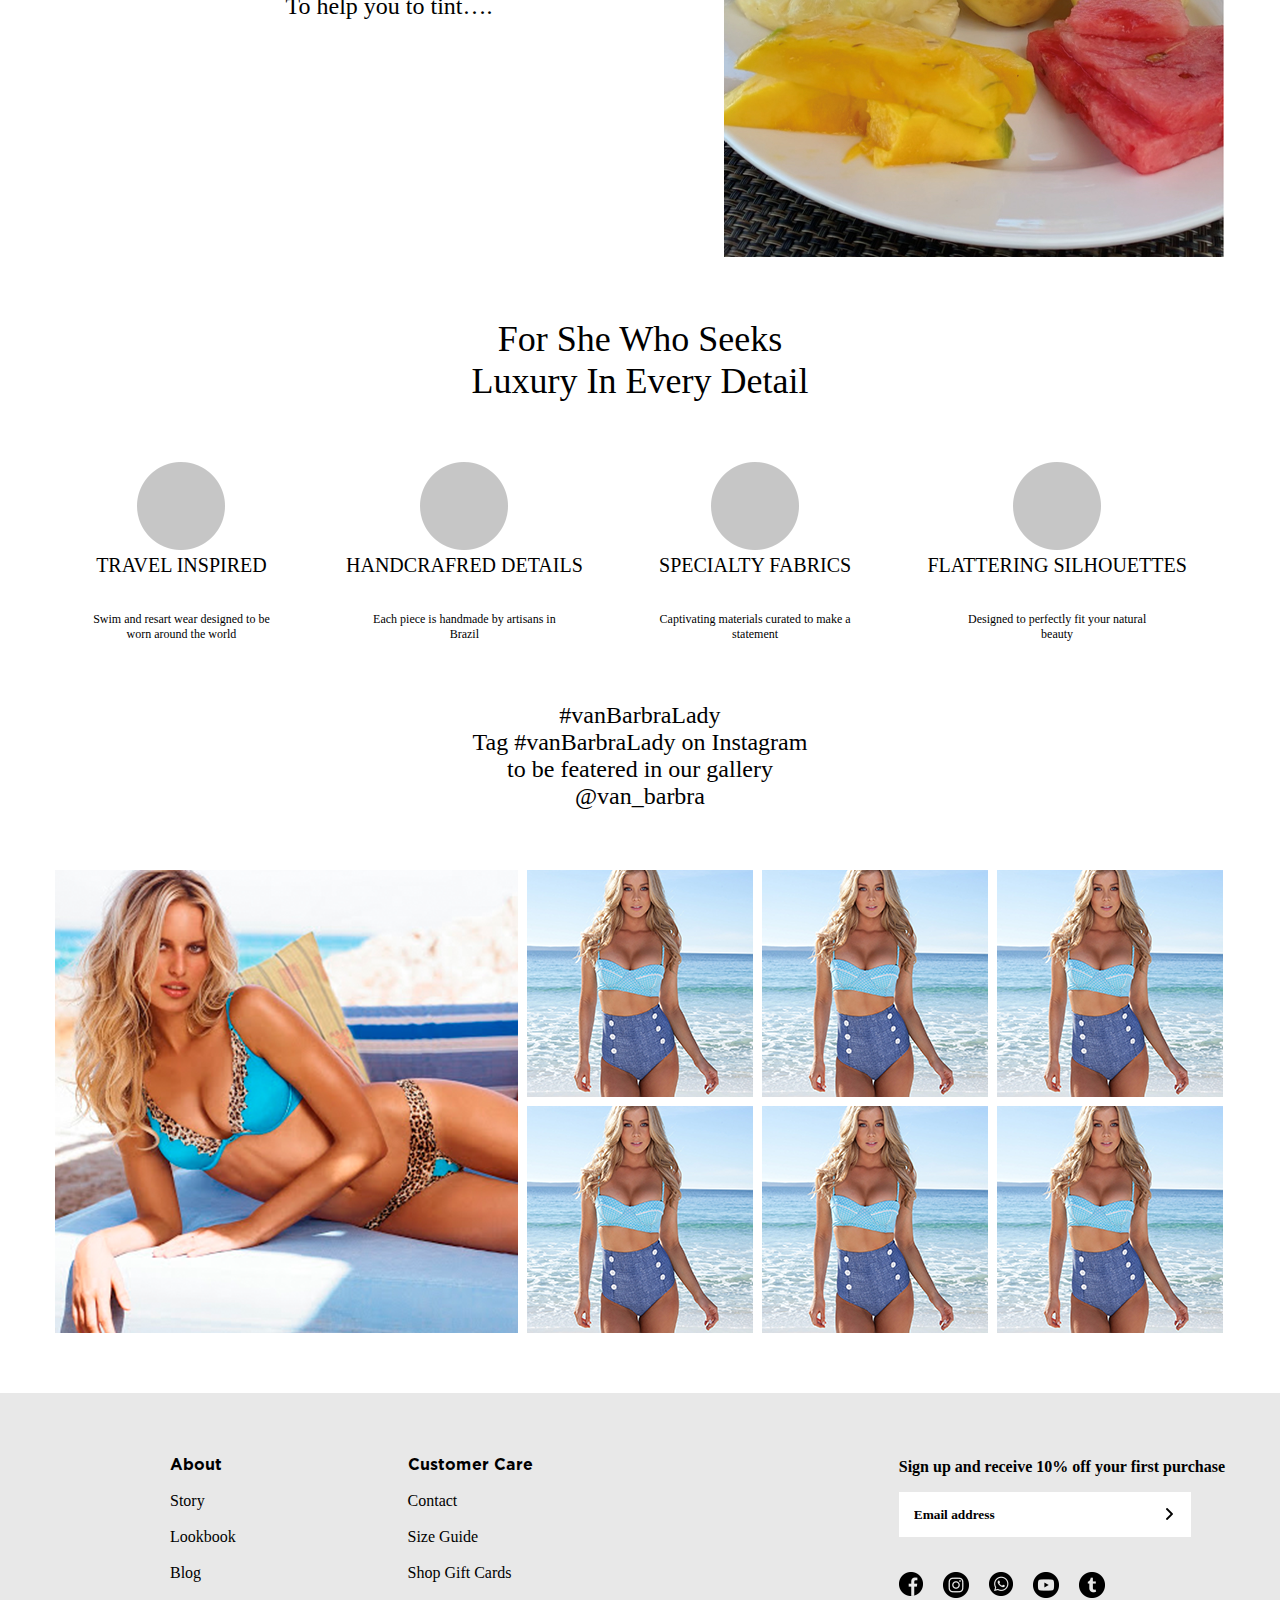
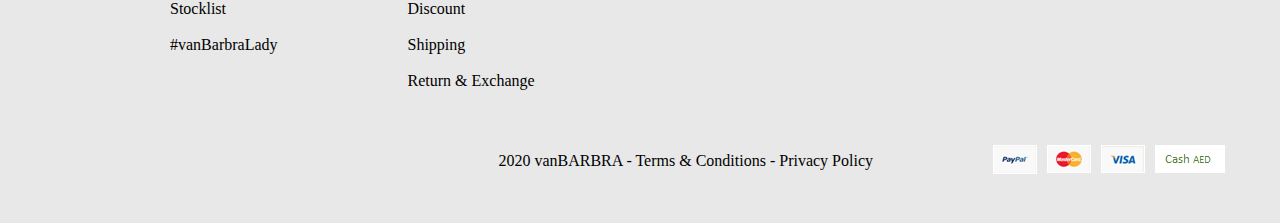
==== commit fd5c85be: "изменен инпут футера" ====
--- a/index.html
+++ b/index.html
@@ -265,8 +265,9 @@
 				<p>	Sign up and receive 10% off
 					your first purchase
 				</p>
-				<form>
-					<input type="text" class="email-footer" placeholder="Email address">
+				<form class="form-footer">
+					<input type="text" value="Email address">
+					<input type="submit" class="email-footer">
 				</form>
 				<ul>
 					<li><a href="#"><img src="img/f-icon.png"></a></li>
--- a/style.css
+++ b/style.css
@@ -20,7 +20,10 @@
     font-weight: normal;
     font-style: normal;
 }
-
+.section{
+	position: relative;
+	z-index: 1;
+}
 *{
 	box-sizing: border-box;
 	margin: 0;
@@ -28,8 +31,9 @@
 	outline: none;
 	font-family: Gotham Pro;
 }
-a:hover{
+a:hover, input[type="button"]:hover, input[type="submit"]:hover, button:hover{
 	opacity: 0.5;
+	cursor: pointer;
 }
 textarea{
 	resize: none;
@@ -113,11 +117,13 @@
 	display: none;
 }
 .header .drop-down:hover .second-menu{
-	display: block;
+	display: flex;
+	flex-direction: column;
 	position: absolute;
 	top: 15px;
 	width: 100%;
 	z-index: 999;
+	background: #fff;
 }
 .header .drop-down img{
 	position: absolute;
@@ -193,7 +199,7 @@
 	margin-bottom: 16px;
 }
 .footer .footer-top .footer-right input[type="text"]{
-	width: 290px;
+	width: 250px;
 	height: 45px;
 	border: 0;
 	outline: none;
@@ -231,6 +237,26 @@
 }
 .footer .footer-bottom ul li:first-child{
 	margin-left: 0;
+}
+.footer .footer-top .footer-right input[type="text"]::before{
+	content: '';
+	display: inline-block;
+	height: 12px;
+	width: 7px;
+	background: url(img/arrow.png) #000;
+	position: absolute;
+	right: 0;
+	z-index: 6;
+}
+.footer .email-footer{
+	height: 45px;
+	width: 42px;
+	background: url(img/right-arrow.png) center #fff no-repeat;
+	font-size: 0;
+	border: 0;
+}
+.footer .form-footer{
+	display: flex;
 }
 .slick-track{
 	display: flex;
@@ -679,6 +705,67 @@
 	margin-right: 170px;
 	margin-left: 110px;
 }
+.section.bag .statistics{
+	display: flex;
+	flex-direction: column;
+	text-align: right;
+	margin-top: 25px;
+	width: 240px;
+}
+.section.bag .stats-all{
+	display: flex;
+	justify-content: flex-end;
+}
+.section.bag .statistics .stats-bottom{
+	display: flex;
+	flex-direction: column;
+	justify-content: center;
+	text-align: center;
+}
+.section.bag .statistics p, .section.bag .statistics a{
+	font-size: 12px;
+	text-align: center;
+}
+.section.bag .statistics p{
+	margin-top: 35px;
+	margin-bottom: 15px;
+}
+.section.bag .statistics a{
+	color: #000;
+	text-decoration-color: #bfbfbf;
+	width: 210px;
+	text-align: center;
+}
+.section.bag .statistics .stats-bottom span{
+	margin-top: 20px;
+}
+.section.bag .statistics .price{
+	margin-left: 45px;
+}
+.section.bag .statistics input[type="submit"]{
+	height: 35px;
+	line-height: 35px;
+	width: 190px;
+	border: 1px solid #c6c6c6;
+	background: #f3f3f3;
+	text-align: center;
+	cursor: pointer;
+	margin: 0 auto;
+}
+.section.bag .statistics button{
+	line-height: 35px;
+	height: 35px;
+	width: 120px;
+	border: 1px solid #c6c6c6;
+	background: #f3f3f3;
+	font-weight: bold;
+}
+.section.bag .statistics .layer{
+	margin-top: 15px;
+}
+.section.bag .statistics .layer:first-child{
+	margin-top: 0;
+}
 /*gift*/
 .section.gift .gift-content{
 	display: flex;
@@ -856,6 +943,7 @@
 .fifty-fifty input{
 	width: 49%;
 }
+
 .section.paypal form input[type="text"]{
 	height: 40px;
 	border: 1px solid #c6c6c6;
@@ -1254,4 +1342,38 @@
 }
 .section.swimwear .catalog li:nth-child(4n){
 	margin-right: 0;
+}
+/* contact us */
+.contact-us{
+	width: 325px;
+	height: 535px;
+} 
+.contact-us .contact-us-top{
+	height: 45px;
+	line-height: 45px;
+	background: #131313;
+	color: #fff;
+	text-align: center;
+}
+.contact-us input[type="text"]{
+	height: 40px;
+	border: 1px solid #d5d5d5;
+	line-height: 40px;
+}
+.contact-us .contact-content{
+	width: 265px;
+	margin: 0 auto;
+	display: flex;
+	flex-direction: column;
+}
+.contact-us .contact-bottom{
+	height: 50px;
+	line-height: 50px;
+	background: #fff;
+	display: flex;
+	justify-content: space-between;
+	padding: 0 10px;
+	box-shadow: 0 -5px 20px rgba(0,0,0,0.5);
+	position: relative;
+	z-index: 5
 }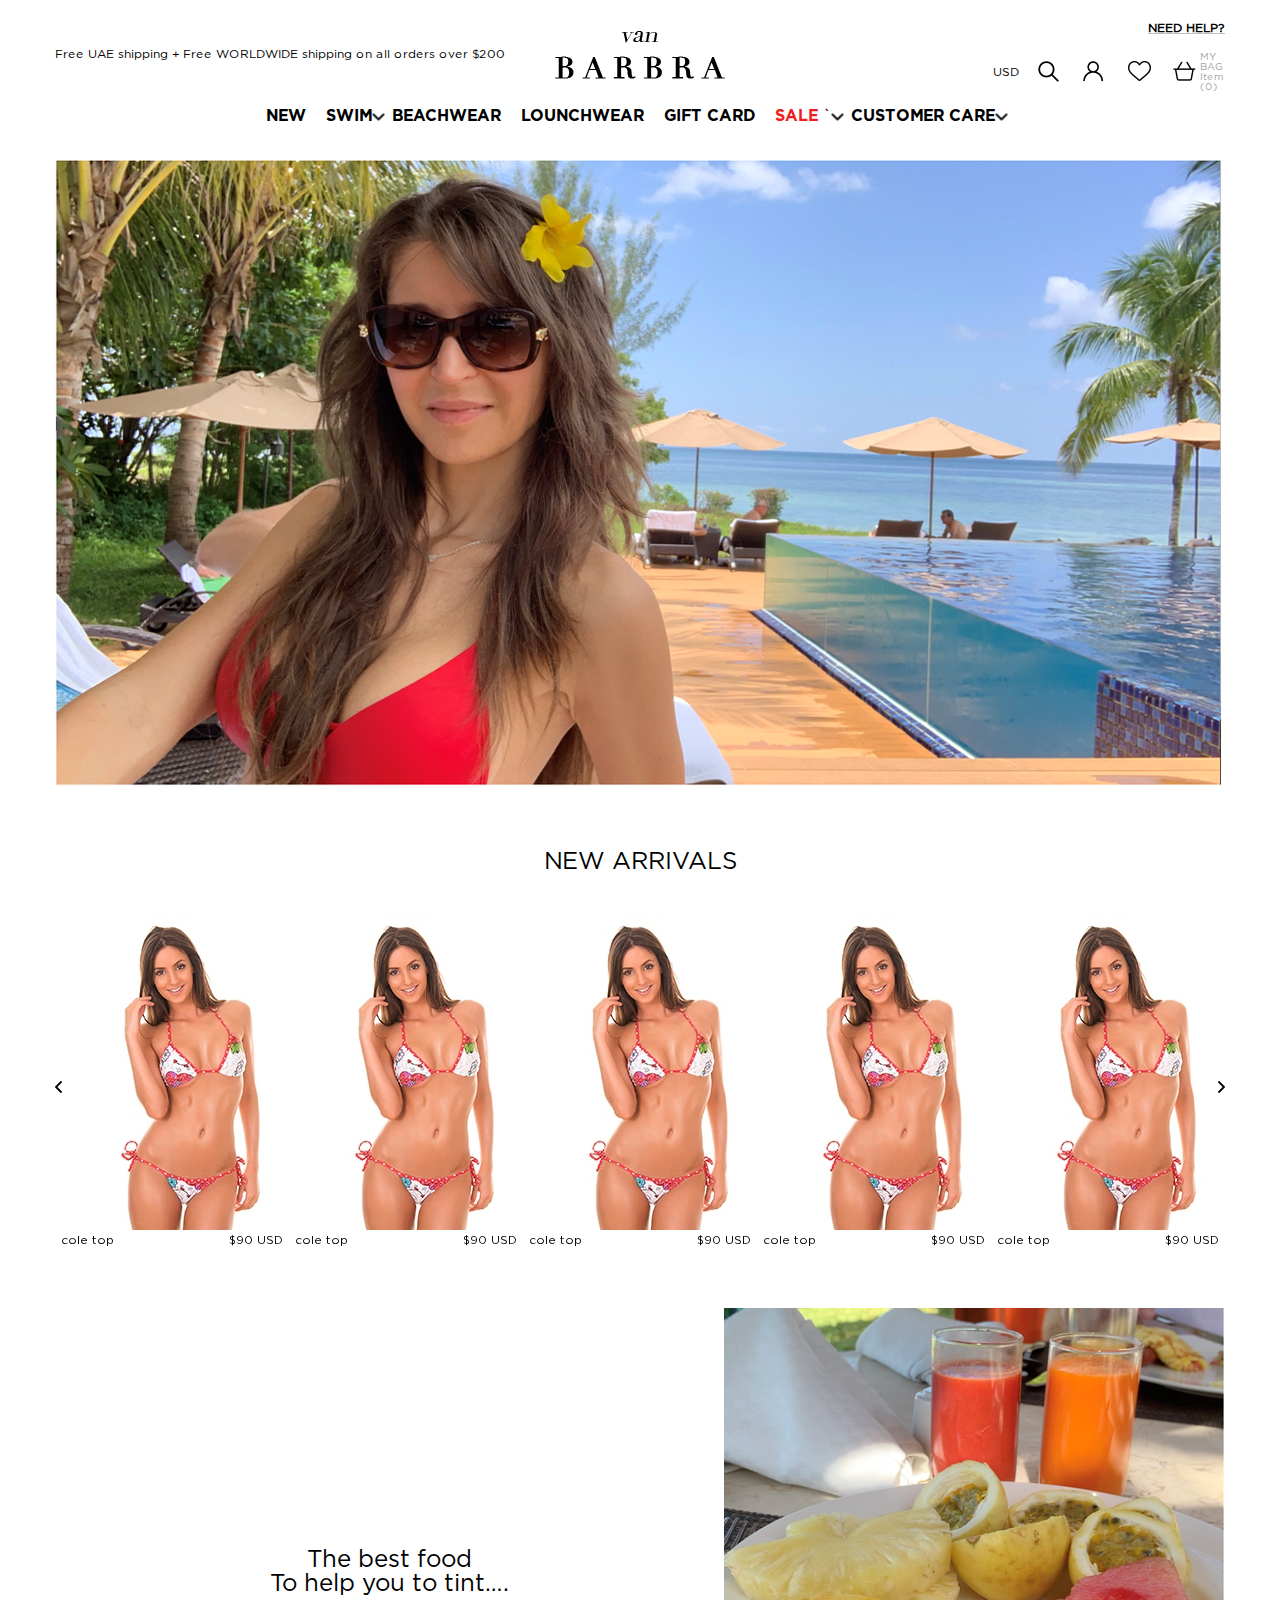
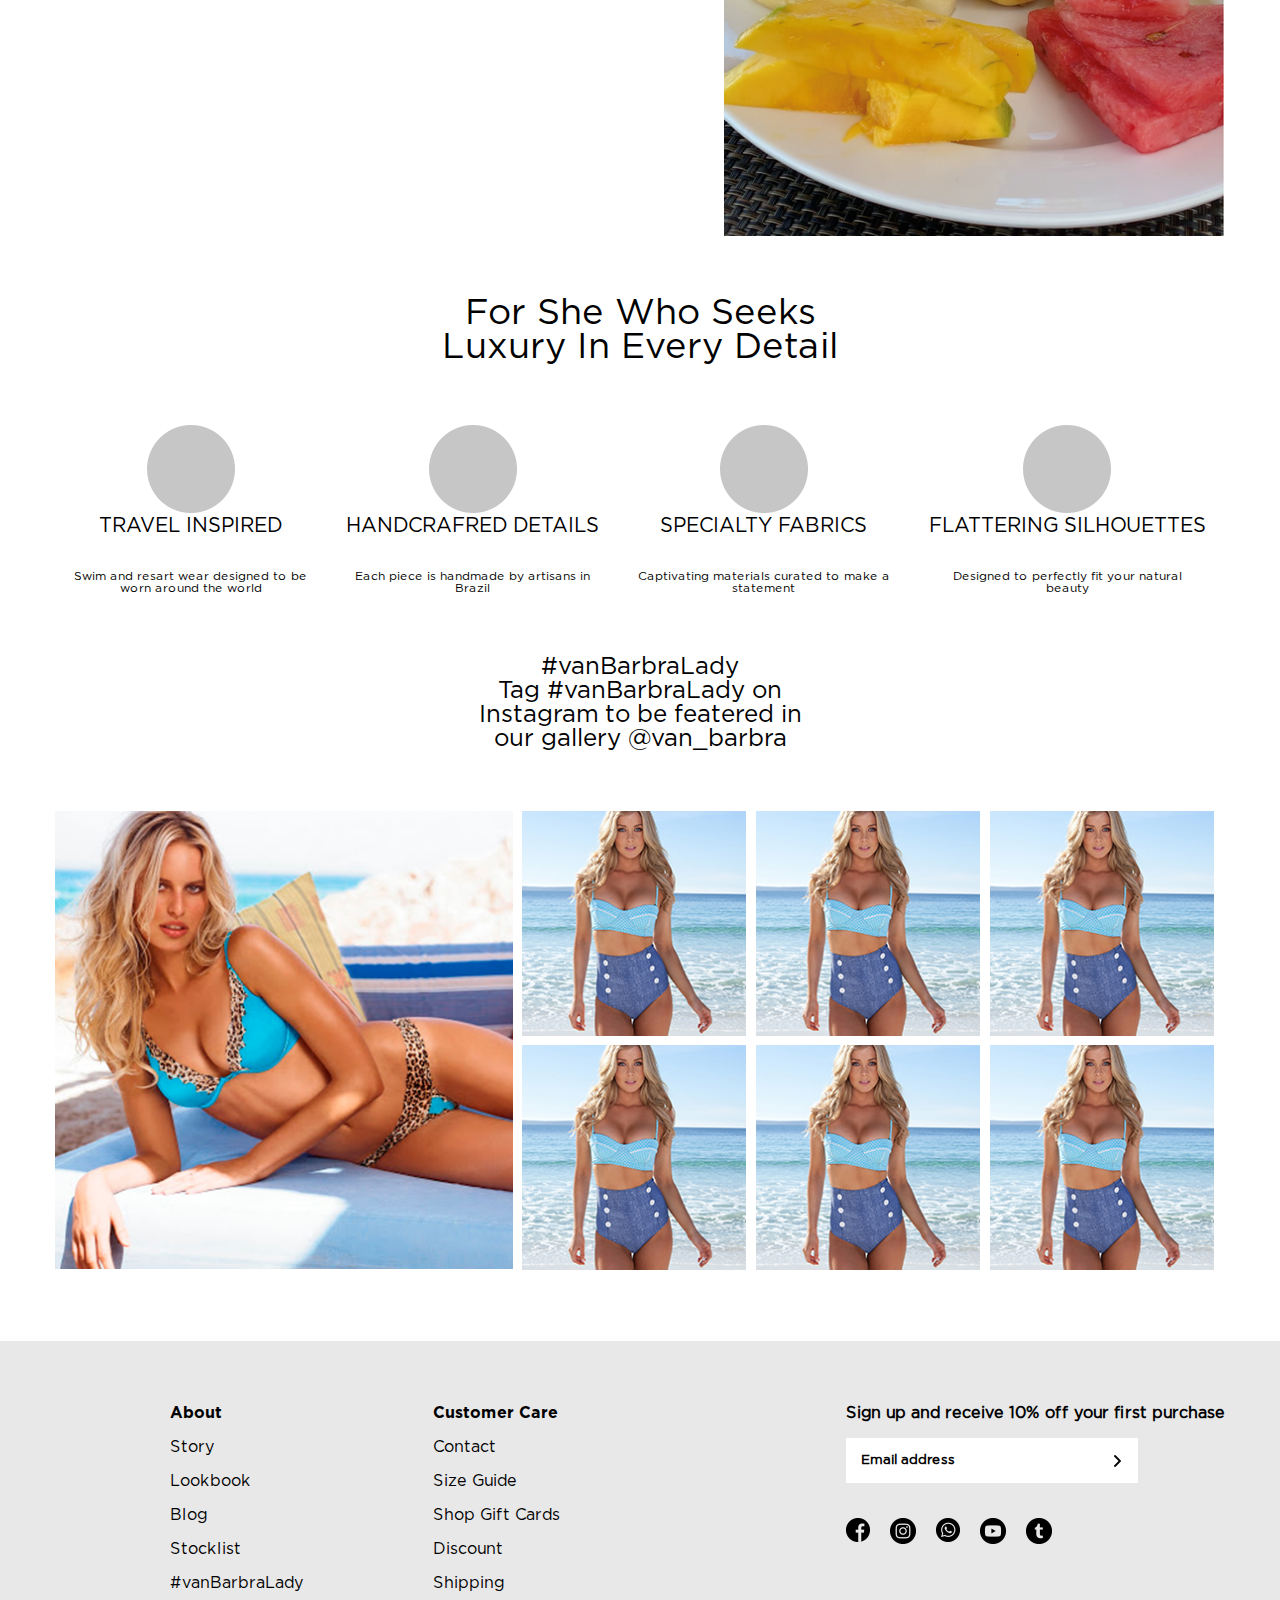
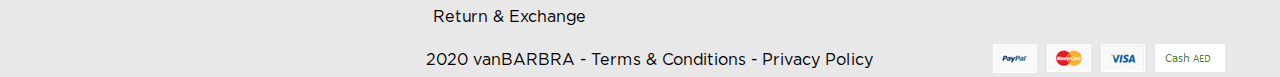
==== commit 8ff6c5fb: "mobile" ====
--- a/index.html
+++ b/index.html
@@ -2,12 +2,17 @@
 <html>
 <head>
 	<title></title>
+	<meta charset="UTF-8" />
+	<meta name="viewport" content="width=device-width, initial-scale=1">
+	<meta http-equiv="X-UA-Compatible" content="IE=edge">
+	<meta name="format-detection" content="telephone=no">
 	<link rel="stylesheet" type="text/css" href="style.css">
 </head>
 <body>
 	<div class="header">
 		<div class="wrap">
 			<div class="header-left">
+				<span class="menu-btn"><span></span></span>
 				<p>Free UAE shipping + Free WORLDWIDE shipping on all orders over $200  
 				</p>
 				<img src="img/logo.png">
--- a/style.css
+++ b/style.css
@@ -11,12 +11,12 @@
 }
 @font-face {
     font-family: 'Gotham Pro';
-    src: url('GothamPro.eot');
-    src: url('GothamPro.eot?#iefix') format('embedded-opentype'),
-        url('GothamPro.woff2') format('woff2'),
-        url('GothamPro.woff') format('woff'),
-        url('GothamPro.ttf') format('truetype'),
-        url('GothamPro.svg#GothamPro') format('svg');
+    src: url('fonts/GothamPro.eot');
+    src: url('fonts/GothamPro.eot?#iefix') format('embedded-opentype'),
+        url('fonts/GothamPro.woff2') format('woff2'),
+        url('fonts/GothamPro.woff') format('woff'),
+        url('fonts/GothamPro.ttf') format('truetype'),
+        url('fonts/GothamPro.svg#GothamPro') format('svg');
     font-weight: normal;
     font-style: normal;
 }
@@ -39,7 +39,7 @@
 	resize: none;
 }
 .wrap{
-	width:1170px;
+	max-width:1170px;
 	margin: 0 auto;
 }
 .way{
@@ -77,9 +77,11 @@
 	display: flex;
 	align-content: center;
 	align-items: center;
+	width: 40%;
+	font-size: 12px;
 }
 .header .header-left p{
-	font-size: 12px;
+	margin: 0;
 }
 .header ul{
 	display: flex;
@@ -159,14 +161,12 @@
 }
 /*footer*/
 .footer{
-	height: 430px;
 	background: #e8e8e8;
 	position: relative;
 }
 .footer .wrap{
 	padding:65px 0 0 115px;
 	position: relative;
-	height: 100%
 }
 .footer-top,.footer-left{
 	display: flex;
@@ -218,12 +218,10 @@
 	margin-right: 20px; 
 }
 .footer .footer-bottom{
-	position: absolute;
-	bottom: 45px;
-	right: 0;
 	text-align: right;
 	display: flex;
 	align-items:center;
+	justify-content: flex-end;
 }
 .footer-bottom p{
 	margin-right: 120px;
@@ -273,8 +271,8 @@
 }
 .arrivals-slider .arrivals-slide{
 	margin:0 6px;
-	display: flex;
-	flex-direction: column;
+	/*display: flex;
+	flex-direction: column;*/
 }
 .arrivals-slider .arrivals-slide .arrival-info{
 	display: flex;
@@ -283,7 +281,9 @@
 	font-size: 12px
 }
 .arrivals-slider .arrivals-slide img{
-	height: 100%;
+	width: auto;
+	display: block;
+	margin: 0 auto;
 }
 .arrivals-slider .slick-arrow{
 	position: absolute;
@@ -370,24 +370,24 @@
 	display: flex;
 	flex-direction:column;
 	flex-wrap: wrap;
-	max-height: 463px;
+	height: 470px;
 	width: 100%;
 	justify-content: flex-start;
 	align-content: flex-start;
 }
 .section.gallery-section .gallery li{
-	height: 227px;
-	width: 226px;
+	width: 20%;
+	padding: 0 5px 9px;
+}
+.section.gallery-section .gallery li img {
+	display: block;
+	width: 100%;
+	height: auto;
 }
 .section.gallery-section .gallery li:first-child{
-	width: 463px;
-	height: 463px;
-}
-.section.gallery-section .gallery li:nth-child(2n){
-	margin-bottom: 9px;
-}
-.section.gallery-section .gallery li:nth-child(2n+1){
-	margin-right: 9px;
+	width: 39.5%;
+	padding-left: 0;
+	padding-right: 4px;
 }
 /*contact*/
 .section.contact{
@@ -501,14 +501,15 @@
 }
 /* product*/
 .section.product .product-center{
-	width: 420px;
+	width: calc(100% - 165px);
 	height: 650px;
-	margin-left: 65px;
 }
 .section.product .product-slider{
 	height: 650px;
-	width: 127px;
-}
+	width: 106px;
+    overflow: hidden;
+}
+.section.product .product-center img,
 .section.product .product-slider img{
 	width: 100%;
 	height: auto;
@@ -520,9 +521,9 @@
 .section.product .product-left{
 	width: 60%;
 	display: flex;
-	justify-content: flex-start;
+	justify-content: space-between;
 	margin-top: 50px;
-	margin-left: 83px;
+	padding-left: 60px;
 }
 .section.product .product-right{
 	width:35%;
@@ -862,10 +863,13 @@
 	flex-wrap: wrap;
 }
 .section.wishlist .wishlist-list li{
-	margin-right: 10px;
-}
-.section.wishlist .wishlist-list li:nth-child(4n){
-	margin-right: 0;
+	padding:0 5px;
+	width: 25%;
+}
+.section.wishlist .wishlist-list li img {
+	display: block;
+	margin: 0 auto;
+	width: 100%;
 }
 .section.wishlist .wishlist-list .product-card .product-name{
 	font-size: 12px;
@@ -1337,11 +1341,13 @@
 .section.swimwear .catalog-menu .min-menu li{
 	margin: 0;
 }
-.section.swimwear li{
-	margin-right: 9px;
-}
-.section.swimwear .catalog li:nth-child(4n){
-	margin-right: 0;
+.section.swimwear .catalog li{
+	padding: 0 5px;
+	width: 25%;
+}
+.section.swimwear .catalog li img {
+	display: block;
+	width: 100%;
 }
 /* contact us */
 .contact-us{
@@ -1376,4 +1382,317 @@
 	box-shadow: 0 -5px 20px rgba(0,0,0,0.5);
 	position: relative;
 	z-index: 5
+}
+
+.menu-btn {
+	display: none;
+}
+.shadow {
+	background: rgba(0,0,0,0.5);
+	position: fixed;
+	top: 0;
+	left: 0;
+	width: 100%;
+	height: 100%;
+	z-index: 998;
+}
+@media (max-width: 991px) {
+	.footer .wrap,
+	.wrap {
+		padding-left: 15px;
+		padding-right: 15px;
+	}
+	.footer .wrap {
+		padding-top: 35px;
+	}
+	.footer-left,
+	.footer-right {
+		width: 50%;
+	}
+	.footer .wrap .footer-top .footer-left ul:first-child {
+		margin-right: 0;
+	}
+	.footer .wrap .footer-top .footer-left ul {
+		width: 50%;
+	}
+	.section.gallery-section .gallery {
+		flex-direction: initial;
+		height: initial;
+	}
+	.section.gallery-section .gallery li:first-child {
+		width: 100%;
+		height: auto;
+		margin-right: 0;
+		padding: 0 5px;
+	}
+	.section.gallery-section .gallery li {
+		width: 33.33%;
+		height: auto;
+		padding: 0 5px;
+		margin-bottom: 10px;
+	}
+	.section.gallery-section .gallery li img {
+		width: 100%;
+		height: auto;
+	}
+	.section.gallery-section .gallery li:nth-child(2n),
+	.section.gallery-section .gallery li:nth-child(2n+1) {
+		margin-right: initial;
+	}
+	.section.gift .gift-right {
+		width: 48%;
+	}
+	.section.gift .gift-left {
+		width: 48%;
+	}
+	.section.bag .bag-item .left-info, .right-info {
+		width: 50%;
+	}
+	.section.bag .bag-item .right-info .amount {
+		margin: 0 auto;
+	}
+	.section.bag .bag-item .amount input {
+		margin: 0 !important;
+	}
+	.section.bag .bag-top .bag-left-top,
+	.section.bag .bag-top .bag-right-top {
+		width: 50%;
+	}
+	.section.bag .bag-top .bag-right-top {
+		display: flex;
+		flex-wrap: wrap;
+	}
+	.section.bag .bag-top .bag-right-top span {
+		display: block;
+	}
+	.section.bag .bag-top .bag-right-top span:last-child {
+		margin: 0;
+	}
+	.section.bag .bag-top .bag-right-top span:nth-child(2) {
+		margin: 0 auto;
+	}
+    .section.product .product-left {
+        padding-left: 0;
+    }
+    .section.product .product-center {
+        width: calc(100% - 125px);
+        height: auto;
+    }
+}
+@media (max-width: 767px) {
+	.section.food .wrap {
+		flex-direction: column;
+	}
+	.section.food .wrap .paragraph {
+		margin-bottom: 15px;
+	}
+	.section.food .wrap img {
+		display: block;
+		width: 100%;
+		height: auto;
+	}
+	.section.about ul {
+		justify-content: flex-start;
+		flex-wrap: wrap;
+	}
+	.section.about ul li {
+		width: 50%;
+		margin-bottom: 15px;
+	}
+	.header .header-left p,
+	.header .header-right p {
+		display: none;
+	}
+	.header img[src="img/logo.png"] {
+		position: relative;
+		top: initial;
+		left: initial;
+		margin: 0 -85px 0 auto;
+	}
+	.header .header-right {
+		position: relative;
+		top: initial;
+		right: initial;
+		width: 50%;
+	}
+	.header .header-left {
+		width: 50%;
+	}
+	.header .header-bottom {
+		position: fixed;
+		width: 300px;
+		right: -300px;
+		top: 0;
+		height: 100%;
+		background: #fff;
+		z-index: 999;
+		transition: all linear 0.2s;
+	}
+	.header .header-bottom.active {
+		right: 0;
+	}
+	.header ul {
+		display: flex;
+		list-style: none;
+		align-items: center;
+		justify-content: center;
+		flex-direction: column;
+		height: 100%;
+	}
+	.header .wrap {
+		flex-direction: initial;
+		height: 80px;
+	}
+	.header {
+		height: 80px;
+	}
+	.header .header-right .menu{
+		justify-content: flex-end;
+		height: 100%;
+		margin-top: 0;
+	}
+	.header .header-right .menu-item {
+		width: initial;
+		height: initial;
+	}
+	.header .header-right .menu-item:nth-child(1),
+	.header .header-right .menu-item:nth-child(2),
+	.header .header-right .menu-item:nth-child(3),
+	.header .header-right .menu-item:nth-child(4) {
+		display: none;
+	}
+	.header ul li {
+		margin-bottom: 10px;
+	}
+	.menu-btn {
+		position: relative;
+		height: 21px;
+		width: 30px;
+		display: flex;
+		align-items: center;
+	}
+	.menu-btn span {
+		height: 2px;
+		width: 100%;
+		display: block;
+		background: #000;
+	}
+	.menu-btn:before,
+	.menu-btn:after {
+		position: absolute;
+		left: 0;
+		height: 2px;
+		width: 100%;
+		display: block;
+		content: '';
+		background: #000;
+	}
+	.menu-btn:after {
+		bottom: 0;
+	}
+	.menu-btn:before {
+		top: 0;
+	}
+	.footer-left, .footer-right {
+		width: 100%;
+	}
+	.footer-top {
+		flex-direction: column;
+	}
+	.footer-right {
+		align-items: center;
+		display: flex;
+		flex-direction: column;
+		margin-bottom: 15px;
+	}
+	.footer .footer-bottom {
+		flex-direction: column;
+		text-align: center;
+	}
+	.footer-bottom p {
+		margin: 0 0 15px;
+	}
+	.section.swimwear .catalog li{
+		width: 50%;
+	}
+	.section.paypal .paypal-all {
+		flex-direction: column;
+	}
+	.section.paypal .paypal-all .paypal-right {
+		width: 100%;
+		order: 1;
+		margin-bottom: 15px;
+	}
+	.section.paypal .paypal-all .paypal-left {
+		width: 100%;
+		order: 2;
+	}
+	.section.paypal .message-form {
+		margin-top: 20px;
+	}
+	.way {
+		margin-bottom: 20px;
+	}
+	.paypal-head.header .header-left {
+		width: 100%;
+	}
+	.header.paypal-head img[src="img/logo.png"] {
+		position: relative;
+		left: initial;
+		margin-left: auto;
+		margin-right: auto;
+	}
+	.section.gift .gift-right {
+		width: 100%;
+	}
+	.section.gift .gift-left {
+		width: 100%;
+	}
+	.section.gift .gift-content {
+		flex-direction: column;
+	}
+	.section.gift .gift-right .gift-top {
+		height: auto;
+		padding: 20px 0;
+	}
+	.section.wishlist .wishlist-list li{
+		width: 50%;
+	}
+	.section.bag .bag-item {
+		flex-direction: column;
+		min-height: 150px;
+		height: auto;
+		padding: 15px 0;
+	}
+	.section.bag .bag-item .left-info, .right-info {
+		width: 100%;
+	}
+	.section.bag .bag-item .left-info {
+		margin-bottom: 15px;
+	}
+	.section.bag .bag-top {
+		display: none;
+	}
+    .section.product .product-content {
+        flex-wrap: wrap;
+        flex-direction: column;
+    }
+    .section.product .product-left {
+        margin-top: 0;
+        width: 100%;
+    }
+    .section.product .product-right {
+        width: 100%;
+    }
+}
+@media (max-width: 479px) {
+	.section.gallery-section .gallery li {
+		width: 50%;
+	}
+	.section.swimwear .catalog li{
+		width: 100%;
+	}
+	.section.wishlist .wishlist-list li{
+		width: 100%;
+	}
 }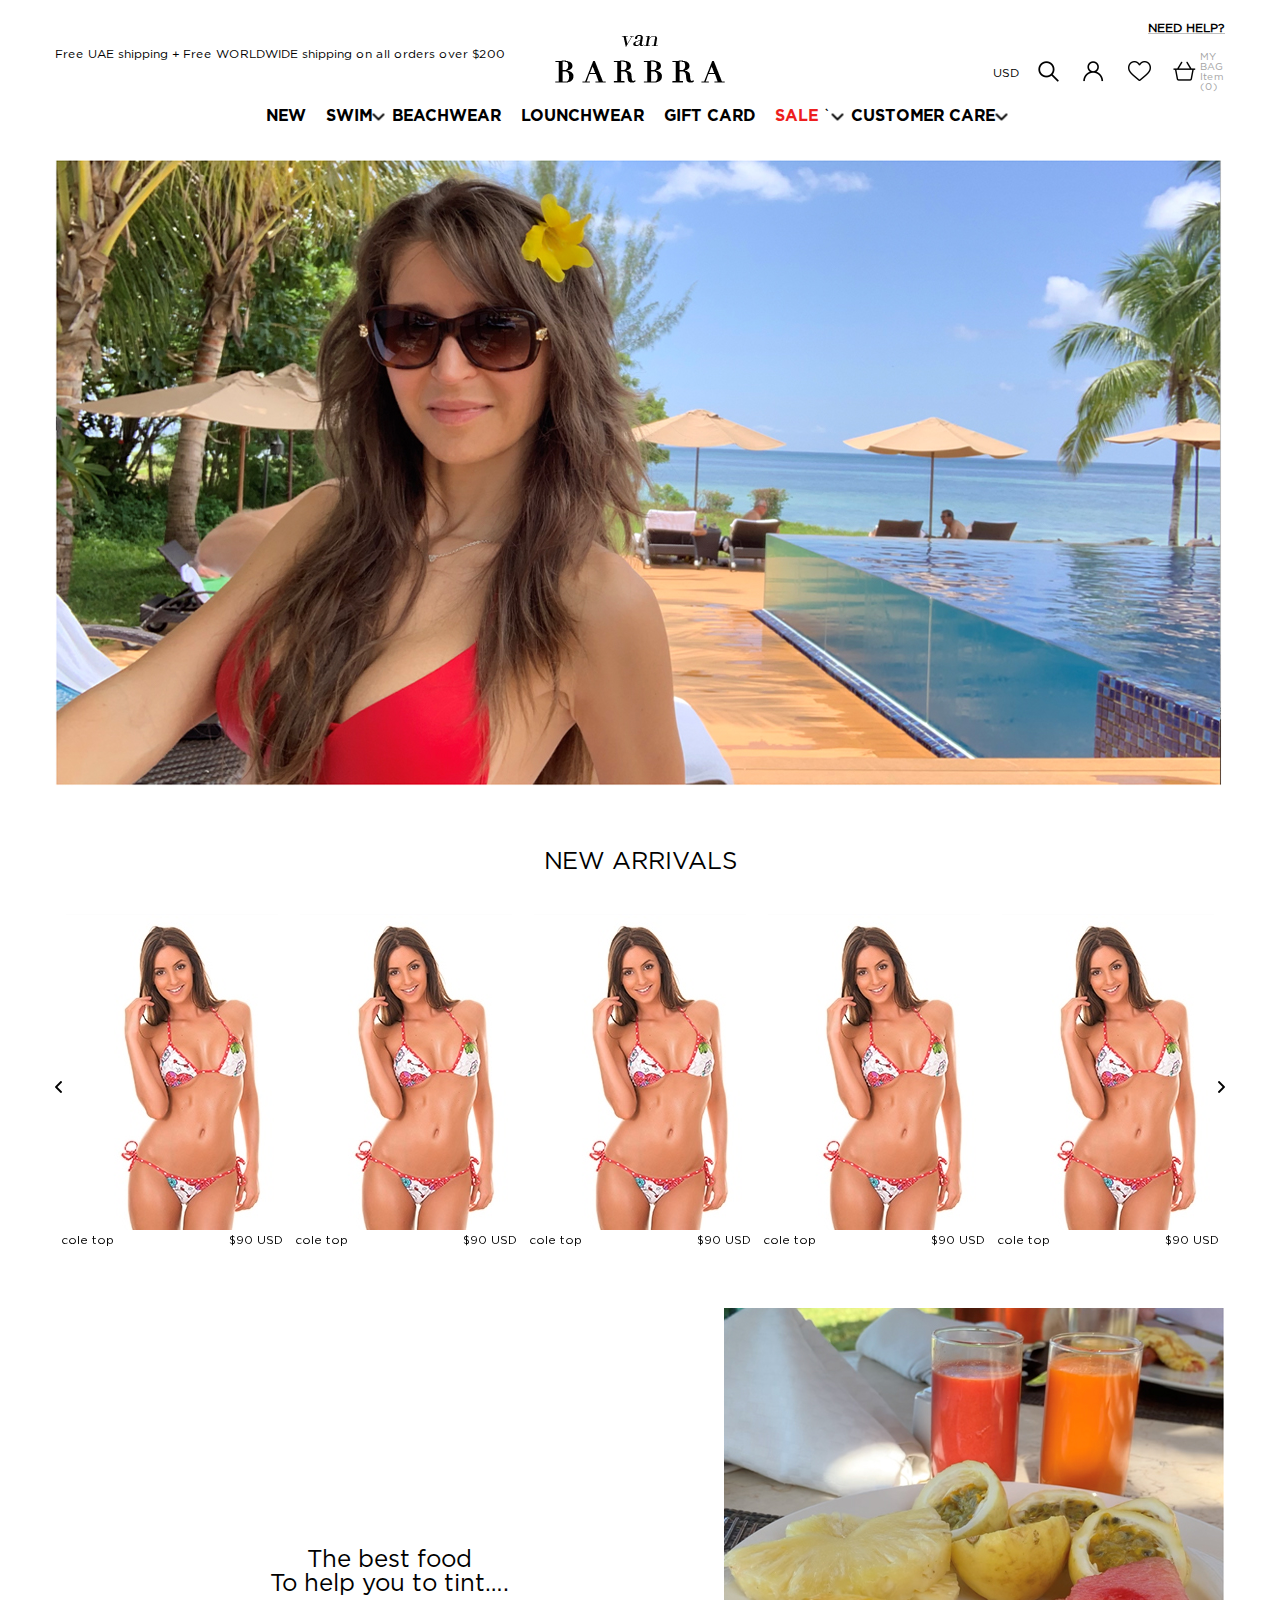
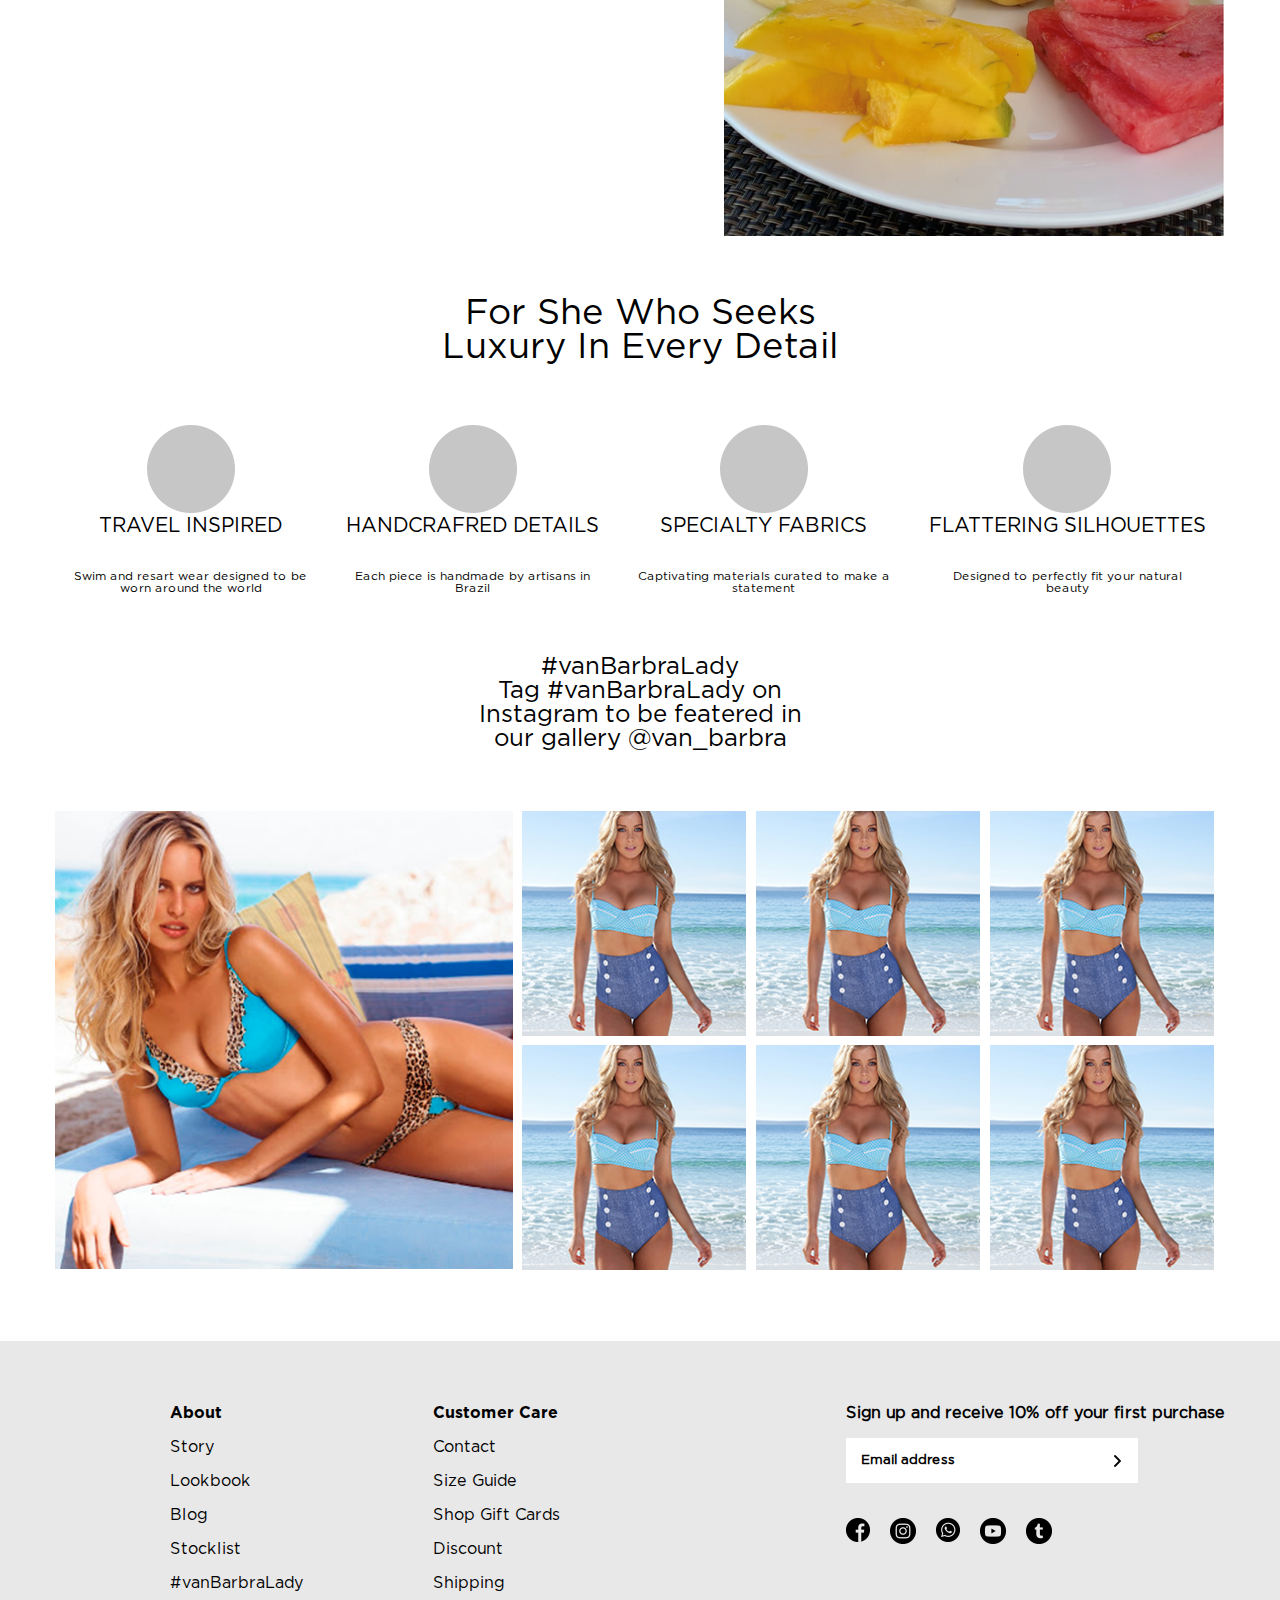
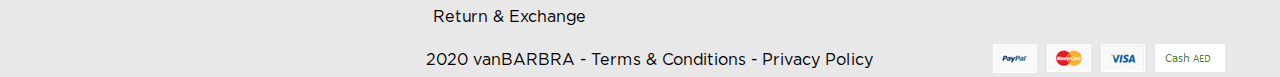
==== commit 9273dabd: "пояти все кроме выпадающего меню в шапке и страницы bag" ====
--- a/index.html
+++ b/index.html
@@ -15,7 +15,9 @@
 				<span class="menu-btn"><span></span></span>
 				<p>Free UAE shipping + Free WORLDWIDE shipping on all orders over $200  
 				</p>
-				<img src="img/logo.png">
+				<a href="#">
+					<img src="img/logo.png">
+				</a>
 			</div>
 			<div class="header-right">
 				<p>
@@ -23,7 +25,9 @@
 				</p>
 				<div class="menu">
 					<div class="menu-item price">
-						USD
+						<a href="#">
+							USD
+						</a>
 					</div>
 					<div class="menu-item">
 					<a href="#">
@@ -86,13 +90,19 @@
 		<div class="wrap">
 			<div class="top-slider">
 				<div class="top-slide">
-					<img src="img/top-item.jpg">
+					<a href="#">
+						<img src="img/top-item.jpg">
+					</a>
 				</div>
 				<div class="top-slide">
-					<img src="img/top-item.jpg">
+					<a href="#">
+						<img src="img/top-item.jpg">
+					</a>
 				</div>
 				<div class="top-slide">
-					<img src="img/slider-item.jpg">
+					<a href="#">
+						<img src="img/slider-item.jpg">
+					</a>
 				</div>
 			</div>
 		</div>
@@ -102,63 +112,81 @@
 			<h2>NEW ARRIVALS</h2>
 			<div class="arrivals-slider">
 				<div class="arrivals-slide">
-					<img src="img/slider-item.jpg">
-					<div class="arrival-info">
-						<span>cole top</span>
-						<span>$90 USD</span>
-					</div>
-				</div>
-				<div class="arrivals-slide">
-					<img src="img/slider-item.jpg">
-					<div class="arrival-info">
-						<span>cole top</span>
-						<span>$90 USD</span>
-					</div>
-				</div>
-				<div class="arrivals-slide">
-					<img src="img/slider-item.jpg">
-					<div class="arrival-info">
-						<span>cole top</span>
-						<span>$90 USD</span>
-					</div>
-				</div>
-				<div class="arrivals-slide">
-					<img src="img/slider-item.jpg">
-					<div class="arrival-info">
-						<span>cole top</span>
-						<span>$90 USD</span>
-					</div>
-				</div>
-				<div class="arrivals-slide">
-					<img src="img/slider-item.jpg">
-					<div class="arrival-info">
-						<span>cole top</span>
-						<span>$90 USD</span>
-					</div>
-				</div>
-				<div class="arrivals-slide">
-					<img src="img/slider-item.jpg">
-					<div class="arrival-info">
-						<span>cole top</span>
-						<span>$90 USD</span>
-					</div>
-				</div>
-				<div class="arrivals-slide">
-					<img src="img/slider-item.jpg">
-					<div class="arrival-info">
-						<span>cole top</span>
-						<span>$90 USD</span>
-					</div>
-				</div>
-				<div class="arrivals-slide">
-					<img src="img/slider-item.jpg">
-					<div class="arrival-info">
-						<span>cole top</span>
-						<span>$90 USD</span>
-					</div>
-				</div>
-				<div class="arrivals-slide">
-					<img src="img/slider-item.jpg">
+					<a href="#">
+						<img src="img/slider-item.jpg">
+					</a>
+					<div class="arrival-info">
+						<span>cole top</span>
+						<span>$90 USD</span>
+					</div>
+				</div>
+				<div class="arrivals-slide">
+					<a href="#">
+						<img src="img/slider-item.jpg">
+					</a>
+					<div class="arrival-info">
+						<span>cole top</span>
+						<span>$90 USD</span>
+					</div>
+				</div>
+				<div class="arrivals-slide">
+					<a href="#">
+						<img src="img/slider-item.jpg">
+					</a>
+					<div class="arrival-info">
+						<span>cole top</span>
+						<span>$90 USD</span>
+					</div>
+				</div>
+				<div class="arrivals-slide">
+					<a href="#">
+						<img src="img/slider-item.jpg">
+					</a>
+					<div class="arrival-info">
+						<span>cole top</span>
+						<span>$90 USD</span>
+					</div>
+				</div>
+				<div class="arrivals-slide">
+					<a href="#">
+						<img src="img/slider-item.jpg">
+					</a>
+					<div class="arrival-info">
+						<span>cole top</span>
+						<span>$90 USD</span>
+					</div>
+				</div>
+				<div class="arrivals-slide">
+					<a href="#">
+						<img src="img/slider-item.jpg">
+					</a>
+					<div class="arrival-info">
+						<span>cole top</span>
+						<span>$90 USD</span>
+					</div>
+				</div>
+				<div class="arrivals-slide">
+					<a href="#">
+						<img src="img/slider-item.jpg">
+					</a>
+					<div class="arrival-info">
+						<span>cole top</span>
+						<span>$90 USD</span>
+					</div>
+				</div>
+				<div class="arrivals-slide">
+					<a href="#">
+						<img src="img/slider-item.jpg">
+					</a>
+					<div class="arrival-info">
+						<span>cole top</span>
+						<span>$90 USD</span>
+					</div>
+				</div>
+				<div class="arrivals-slide">
+					<a href="#">
+						<img src="img/slider-item.jpg">
+					</a>
 					<div class="arrival-info">
 						<span>cole top</span>
 						<span>$90 USD</span>
--- a/style.css
+++ b/style.css
@@ -46,6 +46,10 @@
 	font-style: italic;
 	font-size: 12px;
 }
+.way a{
+	color: #000;
+	text-decoration: none;
+}
 .on-border{
 	position: absolute;
 }
@@ -71,6 +75,7 @@
 	position: absolute;
 	left: 50%;
 	margin-left: -85px;
+	top: 22%;
 }
 .header .header-left{
 	height: 100%;
@@ -145,8 +150,10 @@
 	width: 100%;
 	display: block;
 }
-.header .header-right .menu-item.price{
-	font-size: 12px;
+.header .header-right .menu-item.price a{
+	font-size: 12px;
+	text-decoration: none;
+	color: #000;
 }
 .header .header-right .basket-menu{
 	display: flex;
@@ -318,6 +325,12 @@
 	text-align: center;
 	font-weight: normal;
 }
+.section h1{
+	font-size: 24px;
+	margin-bottom:40px;
+	text-align: center;
+	font-weight: normal;
+}
 .section.food .wrap{
 	align-items: center;
 	display: flex;
@@ -405,12 +418,15 @@
 .section.contact form .fir-stage input[type="text"]:nth-child(2), .section.contact form .fir-stage input:first-child{
 	width: 49%;
 }
-.section.contact form input[type="text"], .section.login form input[type="text"], .section.create form input[type="text"]{
+.section.contact form input[type="text"], .section.login form input[type="text"], .section.create form input[type="text"], .section.login .login-input input[type="email"]{
 	height: 30px;
 	line-height: 30px;
 	margin-bottom: 10px;
 	padding: 0 10px;
 }
+.section.create form input[type="text"]{
+	margin-bottom: 
+}
 .section.contact form textarea{
 	padding: 10px;
 	margin-bottom: 20px;
@@ -435,7 +451,7 @@
 	text-decoration-color: #cdddfb;
 	color: #3879f0;
 }
-.section.contact h2{
+.section.contact h1{
 	margin-bottom: 20px;
 }
 .section.contact h4{
@@ -459,7 +475,7 @@
 	display: flex;
 	flex-direction: column;
 }
-.section.login h2, .section.create h2{
+.section.login h1, .section.create h1{
 	margin-bottom: 20px;
 }
 .section.login .robot{
@@ -471,6 +487,7 @@
 	margin: 5px auto 25px auto;
 	line-height: 20px;
 	padding: 0 5px;
+	font-size: 12px;
 }
 .section.login input[type="submit"], .section.create input[type="submit"]{
 	background: #d9d9d9;
@@ -498,6 +515,33 @@
 }
 .section.login .forgot{
 	margin-bottom: 10px;
+}
+.section.login .login-input input[type="text"], .section.login .login-input input[type="email"]{
+	width: 100%;
+	margin-bottom: 0;
+}
+.section.login .login-input{
+	position: relative;
+	margin-bottom: 10px;
+}
+.section.create .create-input input{
+	width: 100%;
+}
+.section.create .create-input{
+	position: relative;
+	margin-bottom: 10px;
+}
+.section.login .login-input::before, .section.create .create-input::before{
+	content: '';
+	display: block;
+	height: 11px;
+	width: 18px;
+	background: url(img/key-arrow.png);
+	position: absolute;
+	right: 18px;
+	top: 50%;
+	margin-top: -5px;
+	cursor: pointer;
 }
 /* product*/
 .section.product .product-center{
@@ -753,13 +797,14 @@
 	cursor: pointer;
 	margin: 0 auto;
 }
-.section.bag .statistics button{
+.section.bag .statistics .stat-input input{
 	line-height: 35px;
 	height: 35px;
 	width: 120px;
 	border: 1px solid #c6c6c6;
 	background: #f3f3f3;
 	font-weight: bold;
+	text-align: center;
 }
 .section.bag .statistics .layer{
 	margin-top: 15px;
@@ -786,7 +831,7 @@
 .section.gift .gift-left .gift-card{
 	height: 220px;
 	width: 440px;
-	background: #abe5fa;
+	background: url(img/logo.png) center no-repeat  #abe5fa;
 	border: 1px solid #2e528f;
 	border-radius: 40px;
 }
@@ -797,6 +842,11 @@
 	align-items: center;
 	height: 200px;
 }
+.section.gift h1{
+	font-size: 18px;
+	margin: 0;
+	font-weight: bold;
+}
 .section select{
 	width: 100%;
 	border: 1px solid #c6c6c6;
@@ -805,6 +855,9 @@
 	line-height: 40px;
 	font-size: 12px;
 	padding: 0 15px;
+}
+.section select option{
+	font-size: 150%
 }
 .section .buttons{
 	display: flex;
@@ -820,12 +873,31 @@
 	text-align: center;
 	border: none;
 }
-.section input.wishlist{
+.section .wish-list{
 	width: 25%;
 	height: 40px;
+	position: relative;
+}
+.section input.wishlist{
+	width: 100%;
+	height: 100%;
 	background: #fff;
 	border: 1px solid #c6c6c6;
 	font-size: 14px;
+	text-align: left;
+	padding-left: 9px;
+	position: relative;
+}
+.section .wish-list:after{
+	content: '';
+	display: block;
+	position: absolute;
+	background: url(img/heart.png);
+	width: 23px;
+	height: 20px;
+	top: 50%;
+	margin-top: -10px;
+	right: 9px;
 }
 .section.gift .gift-right p{
 	margin-bottom: 20px;
@@ -944,18 +1016,18 @@
 	display: flex;
 	justify-content: space-between;
 }
-.fifty-fifty input{
+.fifty-fifty .input{
 	width: 49%;
 }
 
-.section.paypal form input[type="text"]{
+.section.paypal form input[type="text"], .section.paypal form input[type="email"]{
 	height: 40px;
 	border: 1px solid #c6c6c6;
 	border-radius: 5px;
 	line-height: 40px;
 	padding: 0 15px;
-	margin-bottom: 10px;
-	color: #7f7f7f;	
+	color: #222;
+	font-weight: bold;
 }
 .section.paypal form input[type="text"]:last-child{
 	margin-bottom: 0;
@@ -992,7 +1064,7 @@
 	position: absolute;
 	left: 0;
 }
-.section.paypal .paypal-left label{
+.section.paypal input[type="checkbox"] + label{
 	position: relative;
 	padding-left: 24px;
 	font-size: 12px;
@@ -1003,7 +1075,7 @@
 	background-size: contain;
 	background-repeat: no-repeat;
 }
-.section.paypal .contact-inform  label::before{	
+.section.paypal .contact-inform  .check::before{
 	content: '';
 	display: inline-block;
 	width: 16px;
@@ -1016,11 +1088,9 @@
 	position: absolute;
 	left: 0;
 	top: 50%;
-	margin-top: -8px;
-}
-.section.paypal .contact-inform label::before{
 	margin-top: -10px;
 }
+
 .contact-inform .paypal-contact-top{
 	display: flex;
 	justify-content: space-between;
@@ -1149,6 +1219,7 @@
 .section.paypal .gift-card form{
 	display: flex;
 	justify-content: space-between;
+	margin-bottom: 20px;
 }
 .section.paypal textarea[name="message"]{
 	height: 150px;
@@ -1203,6 +1274,86 @@
 	left: 25%;
 	margin-left: -85px;
 }
+.section.paypal .phone::before{
+	content: '?';
+	display: block;
+	position: absolute;
+	height:14px;
+	width: 14px;
+	right: 15px;
+	top: 50%;
+	margin-top: -7px;
+	background: url(img/elips.png) center/contain;
+	text-align: center;
+	line-height: 14px;
+	color: #fff;
+	font-size: 12px;
+	cursor: pointer;
+	font-weight: bold;
+}
+.section.paypal .phone{
+	position: relative;
+}
+.section.paypal .phone .fifty-fifty .input{
+	width: 49%;
+}
+.section.paypal .phone input{
+	width: 100%;
+}
+.section.paypal .input{
+	position: relative;
+	margin-bottom: 10px;
+}
+.section.paypal .input label{
+	position: absolute;
+	height: 100%;
+	line-height: 40px;
+	padding-left: 15px;
+	font-size: 12px;
+	font-weight: bold;
+	left: 0;
+	color: #7f7f7f;
+	transition: all 0.3s linear;
+}
+.section.paypal .input input:focus + label, .section.paypal .input input:not(:placeholder-shown) + label{
+	font-size: 10px;
+	transform: translateY(-13px);
+}
+.section.paypal .input input{
+	width: 100%;
+}
+.section.paypal .select{
+	position: relative;
+	width: 49%;
+	margin-bottom: 10px;
+}
+.section.paypal .select::before{
+	content: '';
+	display: block;
+	position: absolute;
+	background: url(img/bottom-arrow.png) #fff center/contain no-repeat;
+	width: 12px;
+	height: 7px;
+	right: 16px;
+	top: 50%;
+	margin-top: -3px;
+}
+.section.paypal .select select{
+	border: 1px solid #c6c6c6;
+	border-radius: 5px;
+	width: 100%;
+	font-weight: bold;
+	appearance:none;
+	-webkit-appearance: none;
+}
+.section.paypal .select label{
+	position: absolute;
+	font-size: 10px;
+	color: #7f7f7f;
+	font-weight: bold;
+	padding-left: 15px;
+	top: 2px;
+}
 /*paypal-login*/
 .section.paypal .account{
 	display: flex;
@@ -1260,7 +1411,7 @@
 	justify-content: space-between;
 	position: absolute;
 	bottom: 10px;
-	background: rgb(255,255,255,0.8);
+	background: rgba(255,255,255,0.8);
 	height: 17px;
 	line-height: 17px;
 	left: 6px;
@@ -1361,10 +1512,11 @@
 	color: #fff;
 	text-align: center;
 }
-.contact-us input[type="text"]{
+.contact-us input[type="text"], .contact-us input[type="email"]{
 	height: 40px;
 	border: 1px solid #d5d5d5;
 	line-height: 40px;
+	border-radius: 5px;
 }
 .contact-us .contact-content{
 	width: 265px;
@@ -1378,12 +1530,80 @@
 	background: #fff;
 	display: flex;
 	justify-content: space-between;
+	align-items: center;
 	padding: 0 10px;
-	box-shadow: 0 -5px 20px rgba(0,0,0,0.5);
+	box-shadow: 0 -8px 25px rgba(0,0,0,0.1);
 	position: relative;
 	z-index: 5
 }
-
+.contact-us .contact-bottom input[type="submit"]{
+	height: 35px;
+	width: 110px;
+	background: #131313;
+	border:0;
+	color: #fff;
+	border-radius: 5px;
+	padding: 0 5px;
+	font-size: 12px;
+}
+.contact-us .contact-bottom a{
+	background: #131313;
+	color: #fff;
+	border: 0;
+	font-size: 12px;
+	height: 25px;
+	width: 65px;
+	border-radius: 12px;
+	display: flex;
+	align-items: center;
+	padding: 0 5px;
+}
+.contact-us .contact-bottom a img{
+	margin-right: 5px;
+}
+.contact-us .contact-content label{
+	font-size: 12px;
+	margin-top: 25px;
+}
+.contact-us .contact-content textarea{
+	border: 1px solid #d5d5d5;
+	border-radius: 5px;
+	height: 95px;
+	padding: 5px;
+	width: 100%;
+}
+.contact-us .contact-content .contact-text{
+	position: relative;
+	margin-top: 25px;
+}
+.contact-us .contact-content .contact-text::before{
+	content: 'How can we help you?';
+	display: block;
+	position: absolute;
+	top: -13px;
+	font-size: 12px;
+}
+.contact-us .contact-content input:last-child{
+	font-size: 0px;
+	width: 0px;
+	height: 0px;
+}
+.contact-us .contact-content span.label-style{
+	margin-top: 25px;
+	font-size: 12px;
+}
+.contact-us .contact-content label[for="attach"]{
+	margin-bottom: 35px;
+	border: 1px dashed #d5d5d5;
+	line-height: 45px;
+	height: 45px;
+	color: #7f7f7f;
+	border-radius: 5px;
+	text-align: center;
+	font-size: 12px;
+	margin-top: 0;
+	display: block;
+}
 .menu-btn {
 	display: none;
 }
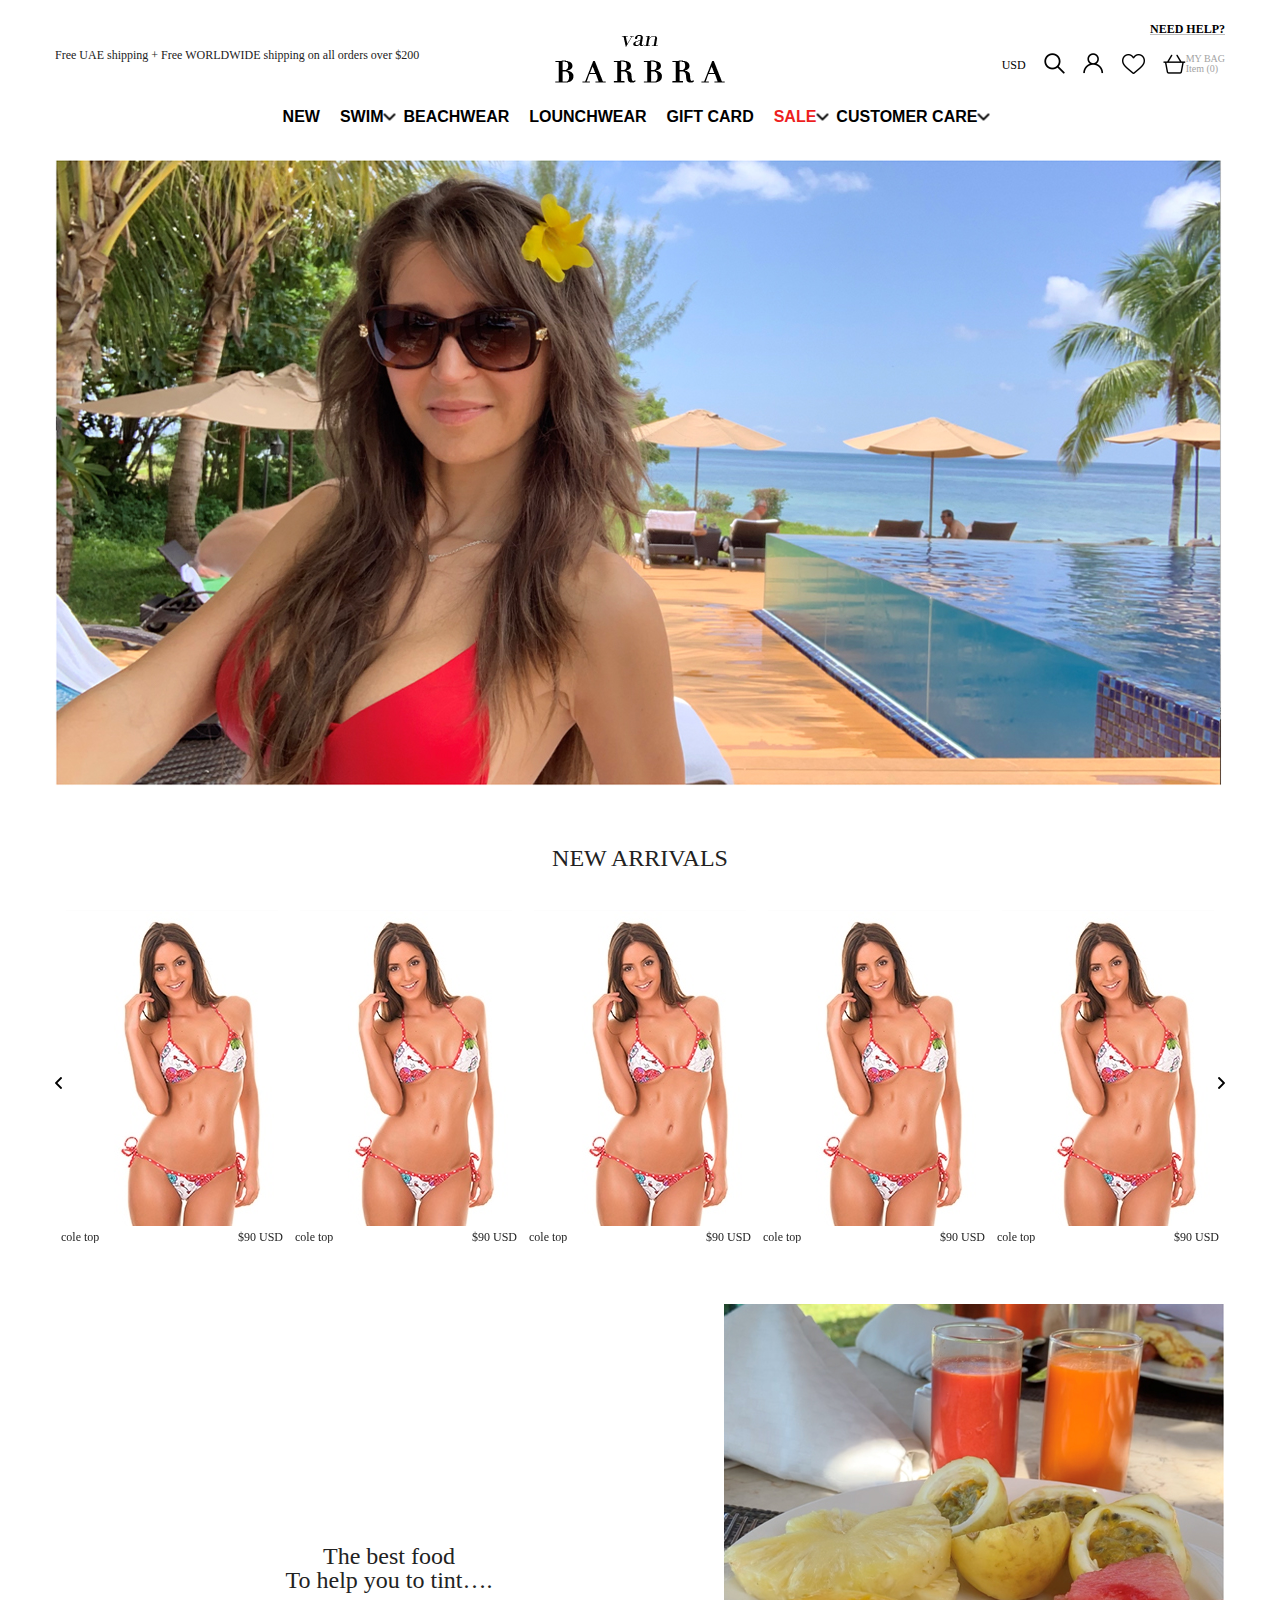
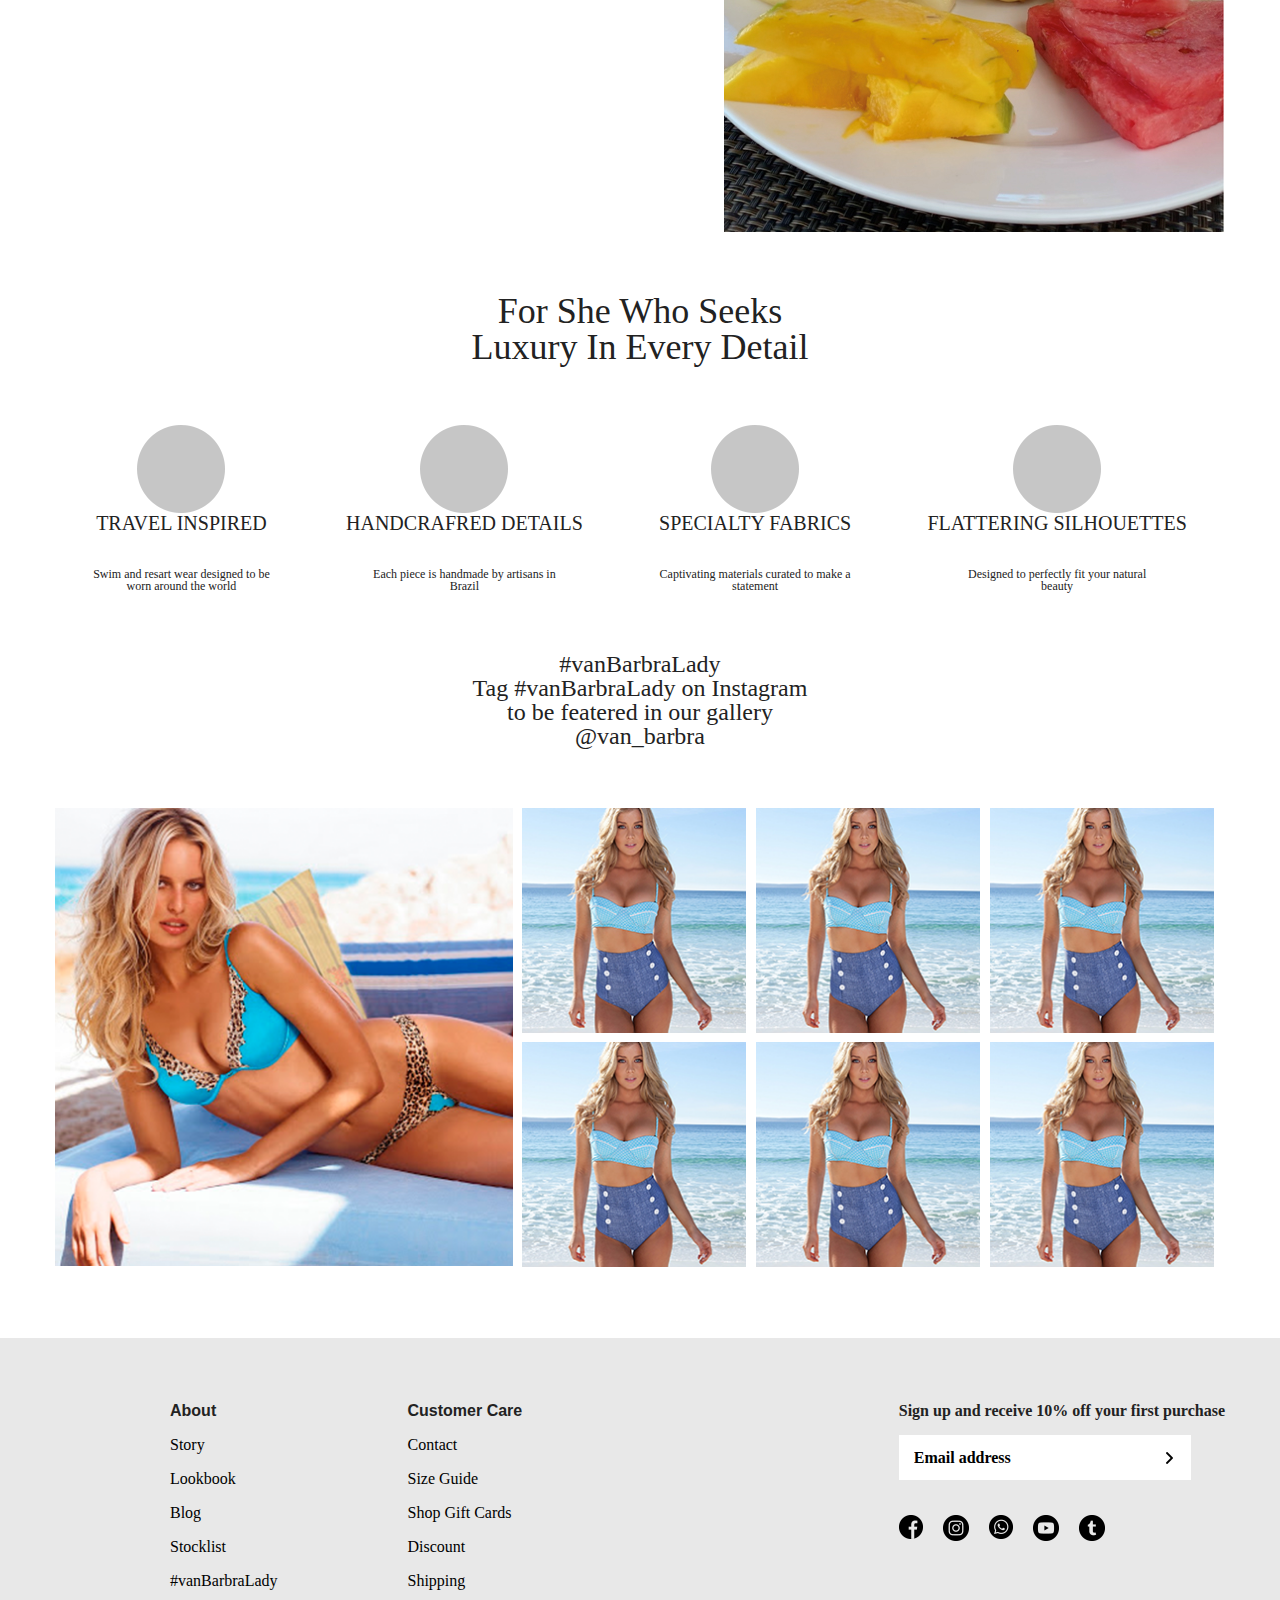
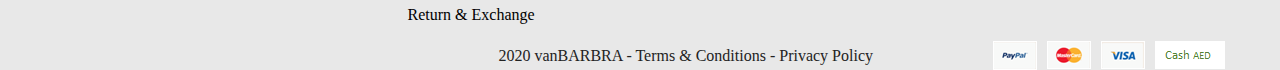
==== commit 775940bf: "усьо" ====
--- a/index.html
+++ b/index.html
@@ -6,7 +6,10 @@
 	<meta name="viewport" content="width=device-width, initial-scale=1">
 	<meta http-equiv="X-UA-Compatible" content="IE=edge">
 	<meta name="format-detection" content="telephone=no">
-	<link rel="stylesheet" type="text/css" href="style.css">
+	<link rel="stylesheet" type="text/css" href="css/reset.css">
+	<link rel="stylesheet" type="text/css" href="css/style.css">
+	<link rel="stylesheet" type="text/css" href="css/slick.css">
+	<link rel="stylesheet" type="text/css" href="css/ui.spinner.css">
 </head>
 <body>
 	<div class="header">
@@ -56,32 +59,38 @@
 				</div>
 			</div>
 			<div class="header-bottom">
-				<ul>
+				<ul class="head-menu">
 					<li><a href="#">NEW</a></li>
-					<li class="drop-down"><img src="img/arrow.png"><a href="#">SWIM</a>
+					<div class="drop-down-menu">
+						<li class="drop-down"><img src="img/arrow.png"><a href="#">SWIM</a>
+						</li>
 						<ul class="second-menu">
 							<li><a href="#">section</a></li>
 							<li><a href="#">section</a></li>
 							<li><a href="#">section</a></li>
 						</ul>
-					</li>
+					</div>
 					<li><a href="#">BEACHWEAR</a></li>
 					<li><a href="#">LOUNCHWEAR</a></li>
 					<li><a href="#">GIFT CARD</a></li>
-					<li class="drop-down"><img src="img/arrow.png"><a href="#" style="color: #ed1e1e">SALE</a>
+					<div class="drop-down-menu">
+						<li class="drop-down"><img src="img/arrow.png"><a href="#" style="color: #ed1e1e">SALE</a>
+						</li>
 						<ul class="second-menu">
 							<li><a href="#">section</a></li>
 							<li><a href="#">section</a></li>
 							<li><a href="#">section</a></li>
 						</ul>
-					`</li>
-					<li class="drop-down"><img src="img/arrow.png"><a href="#">CUSTOMER CARE</a>
+					</div>
+					<div class="drop-down-menu">
+						<li class="drop-down"><img src="img/arrow.png"><a href="#">CUSTOMER CARE</a>
+						</li>
 						<ul class="second-menu">
 							<li><a href="#">section</a></li>
 							<li><a href="#">section</a></li>
 							<li><a href="#">section</a></li>
 						</ul>
-					</li>
+					</div>
 				</ul>
 			</div>
 		</div>	
@@ -325,5 +334,6 @@
 	<script src="https://code.jquery.com/jquery-3.4.1.min.js"></script>
 	<script src="js/slick.min.js"></script>
 	<script src="js/common.js"></script>
+	<script src="js/.js"></script>
 </body>
 </html>--- a/css/style.css
+++ b/css/style.css
@@ -0,0 +1,2019 @@
+@font-face {
+	font-family: 'Gotham Pro bold';
+	src: url('fonts/GothamPro-Bold.eot');
+	src: url('fonts/GothamPro-Bold.eot?#iefix') format('embedded-opentype'),
+	url('fonts/GothamPro-Bold.woff2') format('woff2'),
+	url('fonts/GothamPro-Bold.woff') format('woff'),
+	url('fonts/GothamPro-Bold.ttf') format('truetype'),
+	url('fonts/GothamPro-Bold.svg#GothamPro-Bold') format('svg');
+	font-weight: bold;
+	font-style: normal;
+}
+@font-face {
+    font-family: 'Gotham Pro';
+    src: url('fonts/GothamPro.eot');
+    src: url('fonts/GothamPro.eot?#iefix') format('embedded-opentype'),
+        url('fonts/GothamPro.woff2') format('woff2'),
+        url('fonts/GothamPro.woff') format('woff'),
+        url('fonts/GothamPro.ttf') format('truetype'),
+        url('fonts/GothamPro.svg#GothamPro') format('svg');
+    font-weight: normal;
+    font-style: normal;
+}
+input::-webkit-outer-spin-button,
+input::-webkit-inner-spin-button {
+  -webkit-appearance: none;
+  margin: 0;
+}
+input[type=number] {
+  -moz-appearance: textfield;
+}
+.section{
+	position: relative;
+	z-index: 1;
+}
+*{
+	box-sizing: border-box;
+	margin: 0;
+	padding: 0;
+	outline: none;
+	font-family: Gotham Pro;
+}
+a:hover, input[type="button"]:hover, input[type="submit"]:hover, button:hover{
+	opacity: 0.5;
+	cursor: pointer;
+}
+textarea{
+	resize: none;
+}
+.wrap{
+	max-width:1170px;
+	margin: 0 auto;
+}
+.way{
+	font-style: italic;
+	font-size: 12px;
+}
+.way a{
+	color: #000;
+	text-decoration: none;
+}
+.on-border{
+	position: absolute;
+}
+/*header*/
+.header{
+	height: 160px;
+}
+.header .wrap{
+	display: flex;
+	justify-content: space-between;
+	flex-direction: column;
+	height: 100%;
+	position: relative;
+}
+.header .header-bottom{
+	margin-bottom: 35px;
+	font-family: 'Gotham Pro bold', sans-serif;
+}
+.header .header-bottom ul li a{
+	font-family: 'Gotham Pro bold', sans-serif;
+}
+.header img[src="img/logo.png"]{
+	position: absolute;
+	left: 50%;
+	margin-left: -85px;
+	top: 22%;
+}
+.header .header-left{
+	height: 100%;
+	display: flex;
+	align-content: center;
+	align-items: center;
+	width: 40%;
+	font-size: 12px;
+}
+.header .header-left p{
+	margin: 0;
+}
+.header ul{
+	display: flex;
+	list-style: none;
+	justify-content: center;
+}
+.header ul li{
+	margin-right: 20px;
+}
+.header ul li a{
+	text-decoration: none;
+	color: #000;
+	font-weight: bold;
+}
+.header .header-right{
+	position: absolute;
+	top: 20px;
+	right: 0;
+}
+.header .header-right p a{
+	color: #000;
+	font-size: 12px;
+	font-weight: bold;
+	text-decoration-color: #bfbfbf;
+}
+.header .header-right p{
+	text-align: right;
+}
+.header .header-right .menu{
+	display: flex;
+	align-items: center;
+	margin-top: 17px;
+}
+.header .second-menu{
+	display: none;
+}
+.header .drop-down-menu{
+	position: relative;
+}
+.header .drop-down:hover + .second-menu, .header .second-menu:hover, .header .drop-down img:hover{
+	display: flex;
+	flex-direction: column;
+	position: absolute;
+	top: 15px;
+	padding: 10px 5px;
+	z-index: 999;
+	background: #fff;
+}
+.header .drop-down img{
+	position: absolute;
+	right: -10px;
+	transform: rotate(270deg);
+	top: 50%;
+	margin-top: -6px;
+}
+.header .drop-down{
+	position: relative;
+}
+.header .header-right .menu-item{
+	margin-left:18px;
+}
+.header .header-right .menu-item{
+	height: 100%;
+	width: 100%;
+	display: block;
+}
+.header .header-right .menu-item.price a{
+	font-size: 12px;
+	text-decoration: none;
+	color: #000;
+}
+.header .header-right .basket-menu{
+	display: flex;
+	flex-direction: column;
+	font-size: 10px;
+	color: #a3a3a3;
+}
+.header .header-right .basket-menu a{
+	font-size: 10px;
+	color: #a3a3a3;
+	text-decoration: none;
+	white-space: nowrap;
+}
+/*footer*/
+.footer{
+	background: #e8e8e8;
+	position: relative;
+}
+.footer .wrap{
+	padding:65px 0 0 115px;
+	position: relative;
+}
+.footer-top,.footer-left{
+	display: flex;
+}
+.footer-top{
+	justify-content: space-between;
+}
+.footer .wrap .footer-top .footer-left ul{
+	display: flex;
+	flex-direction: column;
+	list-style: none;
+}
+.footer .wrap .footer-top .footer-left ul li{
+	margin-bottom: 18px;
+}
+.footer .wrap .footer-top .footer-left ul li a{
+	color: #000;
+	text-decoration: none;
+}
+.footer .wrap .footer-top .footer-left ul h4{
+	font-size: 16px;
+	font-weight: bold;
+	font-family: 'Gotham Pro bold', sans-serif;
+}
+.footer .wrap .footer-top .footer-left ul:first-child{
+	margin-right: 130px;
+}
+.footer .footer-top .footer-right p{
+	font-weight: bold;
+	margin-bottom: 16px;
+}
+.footer .footer-top .footer-right input[type="text"]{
+	width: 250px;
+	height: 45px;
+	border: 0;
+	outline: none;
+	line-height: 45px;
+	padding: 0 15px;
+	font-weight: bold;
+	color: #000;
+	position: relative;
+}
+.footer-right ul{
+	list-style: none;
+	display: flex;
+	margin-top: 35px;
+}
+.footer-right ul li{
+	margin-right: 20px; 
+}
+.footer .footer-bottom{
+	text-align: right;
+	display: flex;
+	align-items:center;
+	justify-content: flex-end;
+}
+.footer-bottom p{
+	margin-right: 120px;
+}
+.footer .footer-bottom ul{
+	list-style: none;
+	display: flex;
+}
+.footer .footer-bottom ul li{
+	margin-left: 10px;
+}
+.footer .footer-bottom ul li:first-child{
+	margin-left: 0;
+}
+.footer .footer-top .footer-right input[type="text"]::before{
+	content: '';
+	display: inline-block;
+	height: 12px;
+	width: 7px;
+	background: url(../img/arrow.png) #000;
+	position: absolute;
+	right: 0;
+	z-index: 6;
+}
+.footer .email-footer{
+	height: 45px;
+	width: 42px;
+	background: url(../img/right-arrow.png) center #fff no-repeat;
+	font-size: 0;
+	border: 0;
+}
+.footer .form-footer{
+	display: flex;
+}
+.slick-track{
+	display: flex;
+}
+.slick-list{
+	overflow-x:hidden;
+}
+.slick-slide{
+	outline: none;
+}
+
+.arrivals-slider{
+	position: relative;
+}
+.arrivals-slider .arrivals-slide{
+	margin:0 6px;
+	/*display: flex;
+	flex-direction: column;*/
+}
+.arrivals-slider .arrivals-slide .arrival-info{
+	display: flex;
+	justify-content: space-between;
+	margin-top: 5px;
+	font-size: 12px
+}
+.arrivals-slider .arrivals-slide img{
+	width: auto;
+	display: block;
+	margin: 0 auto;
+}
+.arrivals-slider .slick-arrow{
+	position: absolute;
+	top:50%;
+	font-size: 0;
+	width: 7px;
+	height: 12px;
+	background: url(../img/arrow.png);
+	border: none;
+	z-index: 2;
+	outline: none;
+}
+.arrivals-slider .slick-arrow.slick-prev{
+	left: 0;
+}
+.arrivals-slider .slick-arrow.slick-next{
+	right: 0;
+	transform: rotate(180deg)
+}
+.arrivals-slide .info-item{
+	position: absolute;
+	display: flex;
+	justify-content: space-between;
+	width: 222px
+}
+.section{
+	margin-bottom: 60px;
+}
+.section h2{
+	font-size: 24px;
+	margin-bottom:40px;
+	text-align: center;
+	font-weight: normal;
+}
+.section h1{
+	font-size: 24px;
+	margin-bottom:40px;
+	text-align: center;
+	font-weight: normal;
+}
+.section.food .wrap{
+	align-items: center;
+	display: flex;
+	justify-content: space-between;
+	font-size: 24px;
+	text-align:center;
+}
+.section.food .wrap div p{
+	text-align: center;
+}
+.section.food .wrap .paragraph{
+	width: 100%;
+}
+.section.about h3{
+	font-weight: normal;
+	font-size: 36px;
+	text-align: center;
+	margin-bottom: 60px;
+}
+.section.about ul{
+	list-style: none;
+	display: flex;
+	text-align: center;
+	justify-content: space-around;
+}
+.section.about ul h4{
+	font-size: 20px;
+	font-weight: normal;
+	margin-bottom: 35px;
+}
+.section.about ul p{
+	font-size: 12px;
+}
+.section.about ul li img{
+	max-height: 90px;
+	max-width: 90px;
+}
+.section.hashtags{
+	text-align: center;
+	font-size: 24px;
+}
+.section.hashtags p{
+	width: 340px;
+	margin: 0 auto;
+}
+.section.gallery-section .gallery{
+	padding:0;
+	margin: 0;
+	list-style: none;
+	display: flex;
+	flex-direction:column;
+	flex-wrap: wrap;
+	height: 470px;
+	width: 100%;
+	justify-content: flex-start;
+	align-content: flex-start;
+}
+.section.gallery-section .gallery li{
+	width: 20%;
+	padding: 0 5px 9px;
+}
+.section.gallery-section .gallery li img {
+	display: block;
+	width: 100%;
+	height: auto;
+}
+.section.gallery-section .gallery li:first-child{
+	width: 39.5%;
+	padding-left: 0;
+	padding-right: 4px;
+}
+/*contact*/
+.section.contact{
+	padding-bottom: 45px;
+	margin-bottom: 0;
+}
+.section.contact form, .section.create form{
+	display: flex;
+	flex-direction: column;
+}
+.section.contact form .fir-stage{
+	display: flex;
+	justify-content: space-between;
+}
+.section.contact form .fir-stage input[type="text"]:nth-child(2), .section.contact form .fir-stage input:first-child{
+	width: 49%;
+}
+.section.contact form input[type="text"], .section.login form input[type="text"], .section.create form input[type="text"], .section.login .login-input input[type="email"]{
+	height: 30px;
+	line-height: 30px;
+	margin-bottom: 10px;
+	padding: 0 10px;
+}
+.section.create form input[type="text"]{
+	margin-bottom: 
+}
+.section.contact form textarea{
+	padding: 10px;
+	margin-bottom: 20px;
+	height: 175px;
+}
+.section.contact form textarea, .section.contact form input[type="text"]{
+	font-size: 12px;
+	border: 1px solid #c6c6c6;
+	color: #7f7f7f;
+}
+.section.contact form input[type="submit"]{
+	border: 1px solid #808080;
+	background: 0;
+	line-height: 30px;
+	font-size: 12px;
+}
+.section.contact form input[type="submit"]:hover{
+	opacity: 0.7;
+	cursor: pointer;
+}
+.section.contact a{
+	text-decoration-color: #cdddfb;
+	color: #3879f0;
+}
+.section.contact h1{
+	margin-bottom: 20px;
+}
+.section.contact h4{
+	font-size:16px;
+}
+.section.contact .contact-top{
+	font-family: 'GothamPro-Bold', sans-serif;
+}
+.section.contact p{
+	margin-bottom: 35px;
+	font-size: 12px;
+}
+.section.contact input[type="submit"]{
+	margin-bottom: 30px;
+}
+/*login*/
+.section.login .wrap, .section.create .wrap{
+	width: 225px;
+}
+.section.login form{
+	display: flex;
+	flex-direction: column;
+}
+.section.login h1, .section.create h1{
+	margin-bottom: 20px;
+}
+.section.login .robot{
+	text-align: center;
+	height:20px;
+	width: 165px;
+	background:#fbede0; 
+	border:1px solid #131313;
+	margin: 5px auto 25px auto;
+	line-height: 20px;
+	padding: 0 5px;
+	font-size: 12px;
+}
+.section.login input[type="submit"], .section.create input[type="submit"]{
+	background: #d9d9d9;
+	border: 1px solid #131313;
+	height: 35px;
+	line-height: 35px;
+	margin-bottom: 80px;
+	cursor: pointer;
+}
+.section.login input[type="text"]:focus, .section.create input[type="text"]:focus{
+	border:1px solid #131313;
+}
+.section.login .login-bottom, .section.login .login-bottom a{
+	text-align: center;
+	font-size: 12px;
+	color: #1e1e1e;
+}
+.section.login .login-bottom a{
+	text-decoration-color: #d6d6d6;
+}
+.section.login .forgot a{
+	font-size: 10px;
+	color: #8e8e8e;
+	text-decoration: none;
+}
+.section.login .forgot{
+	margin-bottom: 10px;
+}
+.section.login .login-input input[type="text"], .section.login .login-input input[type="email"]{
+	width: 100%;
+	margin-bottom: 0;
+}
+.section.login .login-input{
+	position: relative;
+	margin-bottom: 10px;
+}
+.section.create .create-input input{
+	width: 100%;
+}
+.section.create .create-input{
+	position: relative;
+	margin-bottom: 10px;
+}
+.section.login .login-input::before, .section.create .create-input::before{
+	content: '';
+	display: block;
+	height: 11px;
+	width: 18px;
+	background: url(../img/key-arrow.png);
+	position: absolute;
+	right: 18px;
+	top: 50%;
+	margin-top: -5px;
+	cursor: pointer;
+}
+/* product*/
+.section.product .product-center{
+	width: calc(100% - 165px);
+	height: 650px;
+}
+.section.product .product-slider{
+	height: 650px;
+	width: 106px;
+    overflow: hidden;
+}
+.section.product .product-center img,
+.section.product .product-slider img{
+	width: 100%;
+	height: auto;
+}
+.section.product{
+	font-size: 12px;
+	margin-bottom: 140px;
+}
+.section.product .product-left{
+	width: 60%;
+	display: flex;
+	justify-content: space-between;
+	margin-top: 50px;
+	padding-left: 60px;
+}
+.section.product .product-right{
+	width:35%;
+}
+.section.product .product-content{
+	display: flex;
+	justify-content: space-between;
+}
+span.old-price{
+	color: #a3a3a3;
+	text-decoration: line-through;
+}
+span.discount{
+	display: inline-block;
+	border-left: 1px solid #000;
+	padding-left: 5px;
+}
+span.new-price{
+	color: #f13535;
+}
+.section.product .product-price{
+	margin-top: 20px;
+}
+.section.product .product-price .sizes{
+	position: absolute;
+	bottom: 20px;
+	right: 0;
+}
+.section.product .product-price .sizes a{
+	color: #000;
+	font-size: 10px;
+	text-decoration-color: #d4d4d4;
+}
+.section.product .product-price .sizes img{
+	margin-bottom: -3px;
+}
+.section.product .product-top{
+	position: relative;
+}
+.section.product .buttons{
+	margin-bottom: 30px;
+}
+.section.product .product-right p{
+	margin-bottom: 20px;
+}
+.section.product .product-right p:first-child{
+	margin-bottom: 60px;
+}
+.section.product .product-right p:nth-child(2){
+	margin-bottom: 50px;
+}
+/*create*/
+input[type="checkbox"]{
+	display: none;
+}
+.section.create label::before{
+	content: '';
+	display: inline-block;
+	width: 16px;
+	height: 16px;
+	background: #fff;
+	border-top: 1px solid #131313;
+	border-bottom: 1px solid #131313;
+	border-left: 1px solid #585858;
+	border-right: 1px solid #585858;
+	position: absolute;
+	left: 0;
+	top: 50%;
+	margin-top: -8px;
+}
+.section.create label{
+	position: relative;
+	padding-left: 20px;
+	font-size: 10px;
+	color: #969696;
+	margin-bottom: 10px;
+}
+input[type="checkbox"]:checked + label:before{
+	background-image: url(img/tick.png);
+	background-size: contain;
+	background-repeat: no-repeat;
+}
+.section.create input[type="submit"]{
+	margin-bottom: 40px;
+}
+.section.create .create-bottom{
+	text-align: center;
+	font-size: 12px;
+}
+.section.create .create-bottom a{
+	color: #000;
+}
+/*bag*/
+.section.bag .bag-item #spinner{
+	height: 45px;
+	width: 45px;
+	text-align: center;
+}
+.section.bag .bag-item .ui-spinner {
+    position: relative;
+    display: block;
+    height: 45px;
+	width: 60px;
+	margin-right: 170px;
+	margin-left: 110px;
+	border: 1px solid #c6c6c6;
+}
+.section.bag .bag-item .ui-spinner input {
+    border: none;
+    outline: none;
+    background: none;
+    color: #050505;
+    font-size: 18px;
+    font-weight: 500;
+    padding-left: 0;
+    width: 35px;
+    height: 25px;
+}
+.section.bag .bag-item .ui-spinner .ui-spinner-button {
+    position: absolute;
+    height: 50%;
+    display: block;
+    text-decoration: none;
+    width: 15px;
+    text-align: center;
+    cursor: pointer;
+}
+.section.bag .bag-item .ui-spinner .ui-spinner-button.ui-spinner-up {
+    right: 0;
+    top: 0;
+}
+.section.bag .bag-item .ui-spinner .ui-spinner-button.ui-spinner-up .ui-button-icon {
+    background: url("../img/+.png") no-repeat 50% 50%;
+    display: block;
+    height: 100%;
+}
+.section.bag .bag-item .ui-spinner .ui-spinner-button.ui-spinner-down {
+    right: 0;
+    bottom: -1px;
+}
+.section.bag .bag-item .ui-spinner .ui-spinner-button.ui-spinner-down .ui-button-icon {
+    background: url("../img/-.png") no-repeat 50% 50%;
+    display: block;
+    height: 100%;
+}
+.section.bag h2{
+	margin-bottom: 25px;
+}
+.section.bag .bag-top{
+	display: flex;
+	justify-content: space-between;
+	padding-bottom: 35px;
+	border-bottom: 1px solid #c6c6c6;
+	font-family: 'Gotham Pro bold', sans-serif;
+}
+.section.bag .bag-top .bag-right-top span:last-child{
+	margin-left: 182px;
+}
+.section.bag .bag-top .bag-right-top span:nth-child(2){
+		margin-left: 105px;
+}
+.section.bag .bag-item{
+	display: flex;
+	align-items: center;
+	height: 150px;
+	border-bottom: 1px solid #c6c6c6
+}
+.section.bag .bag-item ul, .section.bag .bag-items {
+	list-style: none;
+	display: flex;
+	flex-direction: column;
+}
+.section.bag .bag-items li img{
+	width: 70px;
+	height: auto; 
+	margin-right: 40px;
+}
+.section.bag .bag-items li.size span{
+	position: relative;
+	color: #7f7f7f;
+	position: relative;
+}
+.section.bag .bag-items li.size{
+	display: flex;
+}
+.section.bag .bag-items li.size select{
+	height: 12px;
+	border: 0;
+	width: 36px;
+	padding: 0;
+	color: #7f7f7f;
+}
+.section.bag .bag-items .info-item li span{
+	font-size: 14px;
+}
+.section.bag .bag-items .info-item .name-item a{
+	font-size: 16px;
+	color: #000;
+	text-decoration: none;
+}
+.section.bag .info-item .color{
+	color: #7f7f7f;
+}
+.section.bag .bag-items li.size:hover .size-min{
+	display: flex;
+	flex-direction: column;
+	position: absolute;
+	background: #fff;
+	width: 100%;
+	color: #7f7f7f;
+	cursor: pointer;
+	width: 100px;
+}
+.section.bag .bag-items li.size .size-min{
+	display: none;
+}
+.section.bag .bag-items .info-item .remove input[type="button"]{
+	margin-top: 15px;
+	color: #f89e9e;
+	text-decoration: underline #fde7e7;
+	font-size: 14px;
+	background: 0;
+	border: 0;
+}
+.section.bag .bag-item{
+	display: flex;
+	justify-content: space-between;
+}
+.section.bag .bag-item .left-info, .right-info{
+	display: flex;
+	align-items: center;
+}
+.section.bag .statistics{
+	display: flex;
+	flex-direction: column;
+	text-align: right;
+	margin-top: 25px;
+	width: 240px;
+}
+.section.bag .stats-all{
+	display: flex;
+	justify-content: flex-end;
+}
+.section.bag .statistics .stats-bottom{
+	display: flex;
+	flex-direction: column;
+	justify-content: center;
+	text-align: center;
+}
+.section.bag .statistics p, .section.bag .statistics a{
+	font-size: 12px;
+	text-align: center;
+}
+.section.bag .statistics p{
+	margin-top: 35px;
+	margin-bottom: 15px;
+}
+.section.bag .statistics a{
+	color: #000;
+	text-decoration-color: #bfbfbf;
+	width: 210px;
+	text-align: center;
+}
+.section.bag .statistics .stats-bottom span{
+	margin-top: 20px;
+}
+.section.bag .statistics .price{
+	margin-left: 45px;
+}
+.section.bag .statistics a.check{
+	height: 35px;
+	line-height: 35px;
+	width: 190px;
+	border: 1px solid #c6c6c6;
+	background: #f3f3f3;
+	text-align: center;
+	cursor: pointer;
+	margin: 0 auto;
+	text-decoration: none;
+}
+.section.bag .statistics .stat-input input{
+	line-height: 35px;
+	height: 35px;
+	width: 120px;
+	border: 1px solid #c6c6c6;
+	background: #f3f3f3;
+	font-weight: bold;
+	text-align: center;
+	font-size: 12px;
+}
+.section.bag .statistics .layer{
+	margin-top: 15px;
+}
+.section.bag .statistics .layer.discount{
+	display: flex;
+	align-items: center;
+	justify-content: flex-end;
+}
+.section.bag .statistics .layer:first-child{
+	margin-top: 0;
+}
+/*gift*/
+.section.gift .gift-content{
+	display: flex;
+	justify-content: space-between;
+}
+.section.gift .gift-left{
+	width: 65%;
+	display: flex;
+	justify-content: center;
+	align-items: center;
+}
+.section.gift .gift-right{
+	width: 35%;
+	display:flex;
+	flex-direction: column;
+}
+.section.gift .gift-left .gift-card{
+	height: 220px;
+	width: 440px;
+	background: url(../img/logo.png) center no-repeat  #abe5fa;
+	border: 1px solid #2e528f;
+	border-radius: 40px;
+}
+.section.gift .gift-right .gift-top, .section.product .product-right .product-top{
+	display: flex;
+	flex-direction: column;
+	justify-content: center;
+	align-items: center;
+	height: 200px;
+}
+.section.gift h1{
+	font-size: 18px;
+	margin: 0;
+	font-weight: bold;
+}
+.section select{
+	width: 100%;
+	border: 1px solid #c6c6c6;
+	background: #fff;
+	height: 40px;
+	line-height: 40px;
+	font-size: 12px;
+	padding: 0 15px;
+}
+.section select option{
+	font-size: 150%
+}
+.section .buttons{
+	display: flex;
+	justify-content: space-between;
+	margin-top: 10px;
+}
+.section input.add{
+	width: 72%;
+	height: 40px;
+	background: #000;
+	color: #fff;
+	font-size: 14px;
+	text-align: center;
+	border: none;
+}
+.section .wish-list{
+	width: 25%;
+	height: 40px;
+	position: relative;
+}
+.section input.wishlist{
+	width: 100%;
+	height: 100%;
+	background: #fff;
+	border: 1px solid #c6c6c6;
+	font-size: 14px;
+	text-align: left;
+	padding-left: 9px;
+	position: relative;
+}
+.section .wish-list:after{
+	content: '';
+	display: block;
+	position: absolute;
+	background: url(../img/heart.png);
+	width: 23px;
+	height: 20px;
+	top: 50%;
+	margin-top: -10px;
+	right: 9px;
+}
+.section.gift .gift-right p{
+	margin-bottom: 20px;
+	font-size: 12px;
+}
+.section.gift .gift-right p:last-child{
+	margin-top: 20px;
+}
+.section.gift .gift-right h4{
+	text-align: center;
+	font-size: 14px;
+	margin-top: 25px;
+	margin-bottom: 40px;
+}
+.section.gift .gift-right .gift-price{
+	margin-top: 20px;
+}
+/*wishlist*/
+.section.wishlist ul.icons{
+	display: flex;
+	list-style: none;
+	width: 100%;
+	justify-content: center;
+	margin-bottom: 10px;
+}
+.section.wishlist ul.icons li{
+	margin: 0 10px;
+}
+.section.wishlist h1{
+	margin-bottom: 15px;
+}
+.section.wishlist .wishlist-list{
+	list-style: none;
+	display: flex;
+	flex-wrap: wrap;
+}
+.section.wishlist .wishlist-list li{
+	padding:0 5px;
+	width: 25%;
+}
+.section.wishlist .wishlist-list li img {
+	display: block;
+	margin: 0 auto;
+	width: 100%;
+}
+.section.wishlist .wishlist-list .product-card .product-name{
+	font-size: 12px;
+	text-align: center;
+	width: 100%;
+}
+.section.wishlist .wishlist-list .product-card .price{
+	color: #7f7f7f;
+	font-size: 12px;
+	width: 100%;
+	text-align: center;
+}
+.section.wishlist .wishlist-list .product-card:hover .product-info{
+	display: none;
+}
+.section.wishlist .wishlist-list .product-card .select-size{
+	height: 60px;
+	width: 100%;
+	background: #fff;
+	position: absolute;
+	bottom: 30px;
+	display: none;
+	padding-top: 10px;
+	padding-bottom: 25px;
+}
+.section.wishlist .wishlist-list .product-card{
+	position: relative;
+}
+.section.wishlist .wishlist-list .product-card:hover .select-size{
+	display: block;
+}
+.section.wishlist .wishlist-list .product-card .select-size h5{
+	font-size: 12px;
+	text-align: center;
+	font-weight: normal;
+}
+.section.wishlist .wishlist-list .product-card .add{
+	width: 130px;
+	margin: 0 auto;
+	display: none;
+}
+.section.wishlist .select-menu select{
+	border: 0;
+	height: 20px;
+	outline: none;
+	background: #fff;
+	font-size: 12px;
+	appearance: none;
+}
+.section.wishlist .close{
+	position: absolute;
+	top:0;
+	right: 0;
+	background: #fff;
+	height: 17px;
+	width: 17px;
+	font-size: 12px;
+	text-align: center;
+	line-height: 17px;
+	display: none;
+	cursor: pointer;
+}
+.section.wishlist .wishlist-list .product-card:hover .add, .section.wishlist .product-card:hover .close{
+	display: block;
+}
+/*paypal*/
+.section.paypal .paypal-form form{
+	display: flex;
+	flex-direction: column;
+}
+.fifty-fifty{
+	display: flex;
+	justify-content: space-between;
+}
+.fifty-fifty .input{
+	width: 49%;
+}
+
+.section.paypal form input[type="text"], .section.paypal form input[type="email"]{
+	height: 40px;
+	border: 1px solid #c6c6c6;
+	border-radius: 5px;
+	line-height: 40px;
+	padding: 0 15px;
+	color: #222;
+	font-weight: bold;
+}
+.section.paypal form input[type="text"]:last-child{
+	margin-bottom: 0;
+}
+.section.paypal .paypal-form h3{
+	font-size: 16px;
+	margin-bottom: 25px;
+}
+.section.paypal .paypal-form h3.paypal-log{
+	margin-bottom: 15px;
+}
+.section.paypal .paypal-form .form-bottom{
+	display: flex;
+	justify-content: space-between;
+	margin-top: 15px;
+}
+.section.paypal .paypal-form .form-bottom input[type="submit"]{
+	text-align: center;
+	height: 60px;
+	width: 180px;
+	border-radius: 10px;
+	background: #d9d9d9;
+	border:1px solid #898989;
+	cursor: pointer;
+}
+.section.paypal .paypal-form .form-bottom .return{
+	color: #000;
+	font-size: 12px;
+	text-decoration: none;
+	padding-left: 15px;
+	position: relative;
+}
+.section.paypal .paypal-form .form-bottom .return img{
+	position: absolute;
+	left: 0;
+}
+.section.paypal input[type="checkbox"] + label{
+	position: relative;
+	padding-left: 24px;
+	font-size: 12px;
+	margin-bottom: 0px;
+}
+.section.paypal input[type="checkbox"]:checked + label:before{
+	background: url(../img/white-tick.png) #000;
+	background-size: contain;
+	background-repeat: no-repeat;
+}
+.section.paypal .contact-inform  .check::before{
+	content: '';
+	display: inline-block;
+	width: 16px;
+	height: 16px;
+	background: #fff;
+	border-top: 1px solid #131313;
+	border-bottom: 1px solid #131313;
+	border-left: 1px solid #585858;
+	border-right: 1px solid #585858;
+	position: absolute;
+	left: 0;
+	top: 50%;
+	margin-top: -10px;
+}
+
+.contact-inform .paypal-contact-top{
+	display: flex;
+	justify-content: space-between;
+}
+.contact-inform .paypal-contact-top .paypal-login{
+	color: #7f7f7f;
+}
+.contact-inform .paypal-contact-top .paypal-login a{
+	color: #7f7f7f;
+	text-decoration: none;
+}
+.contact-inform{
+	margin-bottom: 40px;
+	border-top: 1px solid #c6c6c6;
+	padding-top: 45px;
+	position: relative;
+}
+.section.paypal .contact-inform .on-border{
+	font-size: 12px;
+	color: #7f7f7f;
+	background: #fff;
+	top: -7px;
+	display: block;
+	padding: 0 6px;
+	left: 50%;
+	margin-left: -20px;
+}
+.section.paypal .paypal-checkout{
+	display: flex;
+	justify-content: center;
+	align-items: center;
+	padding: 20px 0;
+	border: 1px solid #c6c6c6;
+	border-radius: 10px;
+	margin: 30px 0;
+	position: relative;
+}
+.section.paypal .paypal-checkout .paypal-background{
+	padding: 10px 62px;
+	background: #ffc337;
+	border-radius: 5px;
+}
+.section.paypal .paypal-checkout .on-border{
+	font-size: 12px;
+	background: #fff;
+	top: -7px;
+	display: block;
+	padding: 0 6px;
+	left: 50%;
+	margin-left: -50px;
+}
+.section.paypal .paypal-all{
+	display: flex;
+	justify-content: space-between;
+}
+.section.paypal .paypal-all .paypal-right{
+	width: 43%
+}
+.section.paypal .paypal-all .paypal-left{
+	width: 50%;
+}
+.section.paypal .paypal-right .shopping-item img{
+	max-height: 105px;
+	max-width: 70px;
+}
+.section.paypal .paypal-right .shopping-item .img{
+	position: relative;
+	display: inline-block;
+}
+.section.paypal .paypal-right .shopping-item .amount{
+	border-radius: 50%;
+	width: 18px;
+	height: 18px;
+	background: #898989;
+	text-align: center;
+	color: #f7f7f7;
+	font-size: 10px;
+	line-height: 18px;
+	position: absolute;
+	top: -4px;
+	right:-5px;
+}
+.section.paypal .paypal-right .shopping-list{
+	list-style: none;
+	margin-bottom: 30px;
+}
+.section.paypal .paypal-right .shopping-list li{
+	margin-bottom: 18px;
+}
+.section.paypal .shopping-list .shopping-item{
+	display: flex;
+	align-items: center;
+	justify-content: space-between;
+}
+.section.paypal .shopping-list .shopping-item .item-info{
+	display: flex;
+	flex-direction: column;
+	margin-left: 40px;
+}
+.section.paypal .shopping-list .shopping-item .size{
+	font-size: 14px;
+	color: #7f7f7f;
+}
+.section.paypal .shopping-item .shopping-list-left{
+	display: flex;
+	align-items: center;
+}
+.section.paypal .gift-card input[type="text"]{
+	width: 75%;
+	height: 45px;
+	border: 1px solid #c6c6c6;
+	border-radius: 5px;
+	line-height: 45px;
+	color: #7f7f7f;
+	font-size: 12px;
+}
+.section.paypal .gift-card input[type="submit"]{
+	height: 45px;
+	background: #c6c6c6;
+	border-radius: 5px;
+	color: #fff;
+	font-size: 14px;
+	border: 0;
+	width: 22%;
+}
+.section.paypal .gift-card form{
+	display: flex;
+	justify-content: space-between;
+	margin-bottom: 20px;
+}
+.section.paypal textarea[name="message"]{
+	height: 150px;
+	width: 100%; 
+	border: 1px solid #c6c6c6;
+	border-radius: 10px;
+	margin-top: 5px;
+	padding: 10px;
+	margin-bottom: 25px;
+}
+.section.paypal .message-form{
+	display: flex;
+	flex-direction: column;
+	margin-top: 100px;
+}
+.section.paypal label[for="message"]{
+	font-size: 12px;
+}
+.section.paypal .paypal-right p{
+	font-size: 12px;
+}
+.section.paypal .total{
+	display: flex;
+	flex-direction: column;
+	display: flex;
+	border-top: 1px solid #c6c6c6; 
+	padding-top: 20px;
+}
+.section.paypal .total {
+	display: flex;
+	justify-content: space-between;
+}
+.section.paypal .total .layer:first-child{
+	margin-bottom: 15px;
+}
+.section.paypal .total .layer:nth-child(3){
+	margin-top: 55px;
+	font-size: 14px;
+}
+.section.paypal .total .layer:nth-child(3) span:first-child{
+	font-size: 24px;
+}
+.section.paypal .total .layer:nth-child(3) span:last-child{
+	font-size: 30px;
+}
+.section.paypal .total .layer:nth-child(3) p{
+	font-size: 14px;
+	line-height: 100%;
+}
+.header.paypal-head img[src="img/logo.png"]{
+	position: absolute;
+	left: 25%;
+	margin-left: -85px;
+}
+.section.paypal .phone::before{
+	content: '?';
+	display: block;
+	position: absolute;
+	height:14px;
+	width: 14px;
+	right: 15px;
+	top: 50%;
+	margin-top: -7px;
+	background: url(../img/elips.png) center/contain;
+	text-align: center;
+	line-height: 14px;
+	color: #fff;
+	font-size: 12px;
+	cursor: pointer;
+	font-weight: bold;
+}
+.section.paypal .phone{
+	position: relative;
+}
+.section.paypal .phone .fifty-fifty .input{
+	width: 49%;
+}
+.section.paypal .phone input{
+	width: 100%;
+}
+.section.paypal .input{
+	position: relative;
+	margin-bottom: 10px;
+}
+.section.paypal .input label{
+	position: absolute;
+	height: 100%;
+	line-height: 40px;
+	padding-left: 15px;
+	font-size: 12px;
+	font-weight: bold;
+	left: 0;
+	color: #7f7f7f;
+	transition: all 0.3s linear;
+}
+.section.paypal .input input:focus + label, .section.paypal .input input:not(:placeholder-shown) + label{
+	font-size: 10px;
+	transform: translateY(-13px);
+}
+.section.paypal .input input{
+	width: 100%;
+}
+.section.paypal .select{
+	position: relative;
+	width: 49%;
+	margin-bottom: 10px;
+}
+.section.paypal .select::before{
+	content: '';
+	display: block;
+	position: absolute;
+	background: url(../img/bottom-arrow.png) #fff center/contain no-repeat;
+	width: 12px;
+	height: 7px;
+	right: 16px;
+	top: 50%;
+	margin-top: -3px;
+}
+.section.paypal .select select{
+	border: 1px solid #c6c6c6;
+	border-radius: 5px;
+	width: 100%;
+	font-weight: bold;
+	appearance:none;
+	-webkit-appearance: none;
+}
+.section.paypal .select label{
+	position: absolute;
+	font-size: 10px;
+	color: #7f7f7f;
+	font-weight: bold;
+	padding-left: 15px;
+	top: 2px;
+}
+/*paypal-login*/
+.section.paypal .account{
+	display: flex;
+	align-items: center;
+	margin-bottom: 15px;
+}
+.section.paypal .acc-info{
+	display: flex;
+	flex-direction: column;
+	margin-left: 10px;
+}
+.section.paypal .acc-info a{
+	color: #000;
+	text-decoration:none;
+	font-size: 12px;
+}
+/*swimwear*/
+.section.swimwear .catalog{
+	list-style: none;
+	display: flex;
+	flex-wrap: wrap;
+}
+.section.swimwear h1{
+	font-size: 24px;
+}
+.section.swimwear .catalog .product-card{
+ 	position: relative;
+}
+.section.swimwear .catalog .product-card .sale{
+	position: absolute;
+	top: 0;
+	z-index: 4;
+}
+.section.swimwear .product-card a.heart{
+	position: absolute;
+	top: 10px;
+	right: 10px;
+	display: none;
+	cursor: pointer;
+	z-index: 4;
+}
+.section.swimwear .product-card:hover .heart{
+	display: block;
+}
+.section.swimwear .product-card .product-info{
+	display: flex;
+	justify-content: space-between;
+	font-size: 12px;
+}
+.section.swimwear .product-card .quick-add{
+	display: none;
+}
+.section.swimwear .catalog li:hover .quick-add{
+	display: flex;
+	justify-content: space-between;
+	position: absolute;
+	bottom: 10px;
+	background: rgba(255,255,255,0.8);
+	height: 17px;
+	line-height: 17px;
+	left: 6px;
+	width: 95%;
+	padding: 0 6px;
+	font-size: 10px;
+}
+.section.swimwear .product-card .quick-add input[type="radio"]{
+	appearance:none;
+	-webkit-appearance: none;
+}
+.section.swimwear .product-card .quick-add input:checked + label{
+	border: 1px solid black;
+	line-height: 13px;
+	height: 13px;
+	margin-top: auto;
+	margin-bottom: auto;
+	padding-left: 2px;
+	padding-right: 2px;
+}
+.section.swimwear .product-card .quick-add label:hover{
+	color: #737373;
+	cursor: pointer;
+}
+.section.swimwear .product-card .quick-add label{
+	margin-left: 5px;
+	margin-top: 1px;
+	margin-bottom: 1px;
+	height: 100%;
+}
+.section.swimwear .product-card .quick-add div:last-child{
+	display: flex;
+}
+.section.swimwear .product-card .image{
+	position: relative;
+}
+.section.swimwear .all-catalog{
+	position: relative;
+}
+.section.swimwear .catalog-menu{
+	position: absolute;
+	display: flex;
+	list-style: none;
+	top: -20px;
+	right: 0;
+}
+.section.swimwear .catalog-menu li{
+	position: relative;
+}
+.section.swimwear .catalog-menu select:last-child{
+	margin-left: 65px;
+}
+.section.swimwear .catalog-menu select:nth-child(2){
+	margin-left: 45px;
+}
+.section.swimwear .catalog-menu select img:last-child{
+	position: absolute;
+	top: 50%;
+	right: -9px;
+}
+.section.swimwear .catalog-menu .fir:first-child img:first-child{
+	position: absolute;
+	top: 3px;
+	left: -24px;
+}
+.section.swimwear .catalog-menu select{
+	border: 0;
+	line-height: normal;
+	height: 15px;
+	font-size: 10px;
+}
+.section.swimwear .catalog-menu .min-menu{
+	list-style: none;
+	display: none;
+	line-height: 110%;
+}
+.section.swimwear .catalog-menu .fir{
+	position: relative;
+}
+.section.swimwear .catalog-menu li.first:hover + .min-menu.first{
+	display:flex;
+	flex-direction: column;
+	position: absolute;
+	z-index: 4;
+	background: #fff;
+	top: 15px;
+}
+.section.swimwear .catalog-menu .min-menu li{
+	margin: 0;
+}
+.section.swimwear .catalog li{
+	padding: 0 5px;
+	width: 25%;
+}
+.section.swimwear .catalog li img {
+	display: block;
+	width: 100%;
+}
+/* contact us */
+.contact-us{
+	width: 325px;
+	height: 535px;
+} 
+.contact-us .contact-us-top{
+	height: 45px;
+	line-height: 45px;
+	background: #131313;
+	color: #fff;
+	text-align: center;
+}
+.contact-us input[type="text"], .contact-us input[type="email"]{
+	height: 40px;
+	border: 1px solid #d5d5d5;
+	line-height: 40px;
+	border-radius: 5px;
+}
+.contact-us .contact-content{
+	width: 265px;
+	margin: 0 auto;
+	display: flex;
+	flex-direction: column;
+}
+.contact-us .contact-bottom{
+	height: 50px;
+	line-height: 50px;
+	background: #fff;
+	display: flex;
+	justify-content: space-between;
+	align-items: center;
+	padding: 0 10px;
+	box-shadow: 0 -8px 25px rgba(0,0,0,0.1);
+	position: relative;
+	z-index: 5
+}
+.contact-us .contact-bottom input[type="submit"]{
+	height: 35px;
+	width: 110px;
+	background: #131313;
+	border:0;
+	color: #fff;
+	border-radius: 5px;
+	padding: 0 5px;
+	font-size: 12px;
+}
+.contact-us .contact-bottom a{
+	background: #131313;
+	color: #fff;
+	border: 0;
+	font-size: 12px;
+	height: 25px;
+	width: 65px;
+	border-radius: 12px;
+	display: flex;
+	align-items: center;
+	padding: 0 5px;
+}
+.contact-us .contact-bottom a img{
+	margin-right: 5px;
+}
+.contact-us .contact-content label{
+	font-size: 12px;
+	margin-top: 25px;
+}
+.contact-us .contact-content textarea{
+	border: 1px solid #d5d5d5;
+	border-radius: 5px;
+	height: 95px;
+	padding: 5px;
+	width: 100%;
+}
+.contact-us .contact-content .contact-text{
+	position: relative;
+	margin-top: 25px;
+}
+.contact-us .contact-content .contact-text::before{
+	content: 'How can we help you?';
+	display: block;
+	position: absolute;
+	top: -13px;
+	font-size: 12px;
+}
+.contact-us .contact-content input:last-child{
+	font-size: 0px;
+	width: 0px;
+	height: 0px;
+}
+.contact-us .contact-content span.label-style{
+	margin-top: 25px;
+	font-size: 12px;
+}
+.contact-us .contact-content label[for="attach"]{
+	margin-bottom: 35px;
+	border: 1px dashed #d5d5d5;
+	line-height: 45px;
+	height: 45px;
+	color: #7f7f7f;
+	border-radius: 5px;
+	text-align: center;
+	font-size: 12px;
+	margin-top: 0;
+	display: block;
+}
+.menu-btn {
+	display: none;
+}
+.shadow {
+	background: rgba(0,0,0,0.5);
+	position: fixed;
+	top: 0;
+	left: 0;
+	width: 100%;
+	height: 100%;
+	z-index: 998;
+}
+@media (max-width: 991px) {
+	.footer .wrap,
+	.wrap {
+		padding-left: 15px;
+		padding-right: 15px;
+	}
+	.footer .wrap {
+		padding-top: 35px;
+	}
+	.footer-left,
+	.footer-right {
+		width: 50%;
+	}
+	.footer .wrap .footer-top .footer-left ul:first-child {
+		margin-right: 0;
+	}
+	.footer .wrap .footer-top .footer-left ul {
+		width: 50%;
+	}
+	.section.gallery-section .gallery {
+		flex-direction: initial;
+		height: initial;
+	}
+	.section.gallery-section .gallery li:first-child {
+		width: 100%;
+		height: auto;
+		margin-right: 0;
+		padding: 0 5px;
+	}
+	.section.gallery-section .gallery li {
+		width: 33.33%;
+		height: auto;
+		padding: 0 5px;
+		margin-bottom: 10px;
+	}
+	.section.gallery-section .gallery li img {
+		width: 100%;
+		height: auto;
+	}
+	.section.gallery-section .gallery li:nth-child(2n),
+	.section.gallery-section .gallery li:nth-child(2n+1) {
+		margin-right: initial;
+	}
+	.section.gift .gift-right {
+		width: 48%;
+	}
+	.section.gift .gift-left {
+		width: 48%;
+	}
+	.section.bag .bag-item .left-info, .right-info {
+		width: 50%;
+	}
+	.section.bag .bag-item .right-info .amount {
+		margin: 0 auto;
+	}
+	.section.bag .bag-item .amount input {
+		margin: 0 !important;
+	}
+	.section.bag .bag-top .bag-left-top,
+	.section.bag .bag-top .bag-right-top {
+		width: 50%;
+	}
+	.section.bag .bag-top .bag-right-top {
+		display: flex;
+		flex-wrap: wrap;
+	}
+	.section.bag .bag-top .bag-right-top span {
+		display: block;
+	}
+	.section.bag .bag-top .bag-right-top span:last-child {
+		margin: 0;
+	}
+	.section.bag .bag-top .bag-right-top span:nth-child(2) {
+		margin: 0 auto;
+	}
+    .section.product .product-left {
+        padding-left: 0;
+    }
+    .section.product .product-center {
+        width: calc(100% - 125px);
+        height: auto;
+    }
+}
+@media (max-width: 767px) {
+	.section.food .wrap {
+		flex-direction: column;
+	}
+	.section.food .wrap .paragraph {
+		margin-bottom: 15px;
+	}
+	.section.food .wrap img {
+		display: block;
+		width: 100%;
+		height: auto;
+	}
+	.section.about ul {
+		justify-content: flex-start;
+		flex-wrap: wrap;
+	}
+	.section.about ul li {
+		width: 50%;
+		margin-bottom: 15px;
+	}
+	.header .header-left p,
+	.header .header-right p {
+		display: none;
+	}
+	.header img[src="img/logo.png"] {
+		position: relative;
+		top: initial;
+		left: initial;
+		margin: 0 -85px 0 auto;
+	}
+	.header .header-right {
+		position: relative;
+		top: initial;
+		right: initial;
+		width: 50%;
+	}
+	.header .header-left {
+		width: 50%;
+	}
+	.header .header-bottom {
+		position: fixed;
+		width: 300px;
+		right: -300px;
+		top: 0;
+		height: 100%;
+		background: #fff;
+		z-index: 999;
+		transition: all linear 0.2s;
+	}
+	.header .header-bottom.active {
+		right: 0;
+	}
+	.header ul {
+		display: flex;
+		list-style: none;
+		align-items: center;
+		justify-content: center;
+		flex-direction: column;
+		height: 100%;
+	}
+	.header .wrap {
+		flex-direction: initial;
+		height: 80px;
+	}
+	.header {
+		height: 80px;
+	}
+	.header .header-right .menu{
+		justify-content: flex-end;
+		height: 100%;
+		margin-top: 0;
+	}
+	.header .header-right .menu-item {
+		width: initial;
+		height: initial;
+	}
+	.header .header-right .menu-item:nth-child(1),
+	.header .header-right .menu-item:nth-child(2),
+	.header .header-right .menu-item:nth-child(3),
+	.header .header-right .menu-item:nth-child(4) {
+		display: none;
+	}
+	.header ul li {
+		margin-bottom: 10px;
+	}
+	.header .drop-down-menu{
+		display: flex;
+		justify-content: center;
+		width: 100%;
+	}
+	.header .second-menu {
+		margin-top: 20px;
+		position: absolute;
+		width: 100%;
+		justify-content: center;
+		background: #fff
+	}
+	.header .second-menu li{
+		margin: 0;
+		display: flex;
+		justify-content: center;
+		background: #fff;
+		width: 100%;
+	}
+	.header .second-menu li:last-child{
+		padding-bottom: 5px;
+	}
+	.menu-btn {
+		position: relative;
+		height: 21px;
+		width: 30px;
+		display: flex;
+		align-items: center;
+	}
+	.menu-btn span {
+		height: 2px;
+		width: 100%;
+		display: block;
+		background: #000;
+	}
+	.menu-btn:before,
+	.menu-btn:after {
+		position: absolute;
+		left: 0;
+		height: 2px;
+		width: 100%;
+		display: block;
+		content: '';
+		background: #000;
+	}
+	.menu-btn:after {
+		bottom: 0;
+	}
+	.menu-btn:before {
+		top: 0;
+	}
+	.footer-left, .footer-right {
+		width: 100%;
+	}
+	.footer-top {
+		flex-direction: column;
+	}
+	.footer-right {
+		align-items: center;
+		display: flex;
+		flex-direction: column;
+		margin-bottom: 15px;
+	}
+	.footer .footer-bottom {
+		flex-direction: column;
+		text-align: center;
+	}
+	.footer-bottom p {
+		margin: 0 0 15px;
+	}
+	.section.swimwear .catalog li{
+		width: 50%;
+	}
+	.section.paypal .paypal-all {
+		flex-direction: column;
+	}
+	.section.paypal .paypal-all .paypal-right {
+		width: 100%;
+		order: 1;
+		margin-bottom: 15px;
+	}
+	.section.paypal .paypal-all .paypal-left {
+		width: 100%;
+		order: 2;
+	}
+	.section.paypal .message-form {
+		margin-top: 20px;
+	}
+	.way {
+		margin-bottom: 20px;
+	}
+	.paypal-head.header .header-left {
+		width: 100%;
+	}
+	.header.paypal-head img[src="img/logo.png"] {
+		position: relative;
+		left: initial;
+		margin-left: auto;
+		margin-right: auto;
+	}
+	.section.gift .gift-right {
+		width: 100%;
+	}
+	.section.gift .gift-left {
+		width: 100%;
+	}
+	.section.gift .gift-content {
+		flex-direction: column;
+	}
+	.section.gift .gift-right .gift-top {
+		height: auto;
+		padding: 20px 0;
+	}
+	.section.wishlist .wishlist-list li{
+		width: 50%;
+	}
+	.section.bag .bag-item {
+		flex-direction: column;
+		min-height: 150px;
+		height: auto;
+		padding: 15px 0;
+	}
+	.section.bag .bag-item .left-info, .right-info {
+		width: 100%;
+	}
+	.section.bag .bag-item .left-info {
+		margin-bottom: 15px;
+	}
+	.section.bag .bag-top {
+		display: none;
+	}
+    .section.product .product-content {
+        flex-wrap: wrap;
+        flex-direction: column;
+    }
+    .section.product .product-left {
+        margin-top: 0;
+        width: 100%;
+    }
+    .section.product .product-right {
+        width: 100%;
+    }
+}
+@media (max-width: 479px) {
+	.section.gallery-section .gallery li {
+		width: 50%;
+	}
+	.section.swimwear .catalog li{
+		width: 100%;
+	}
+	.section.wishlist .wishlist-list li{
+		width: 100%;
+	}
+}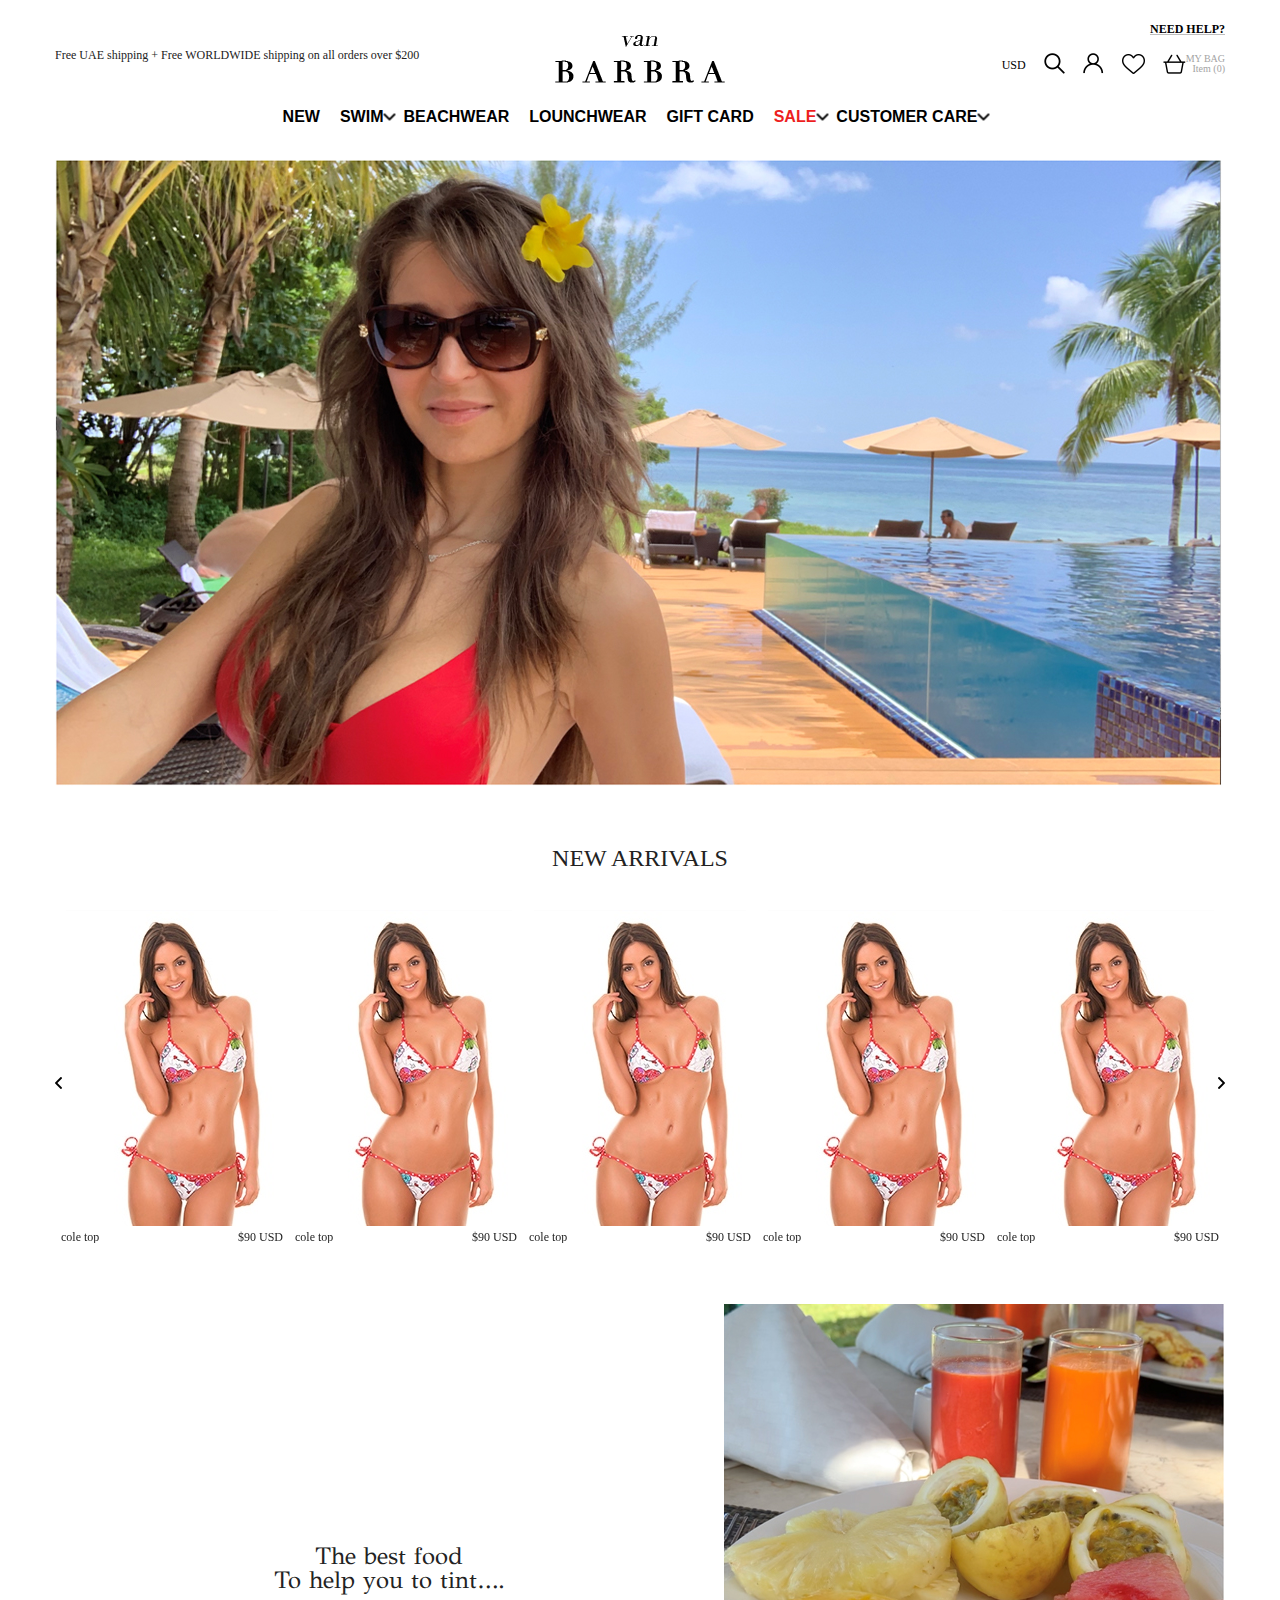
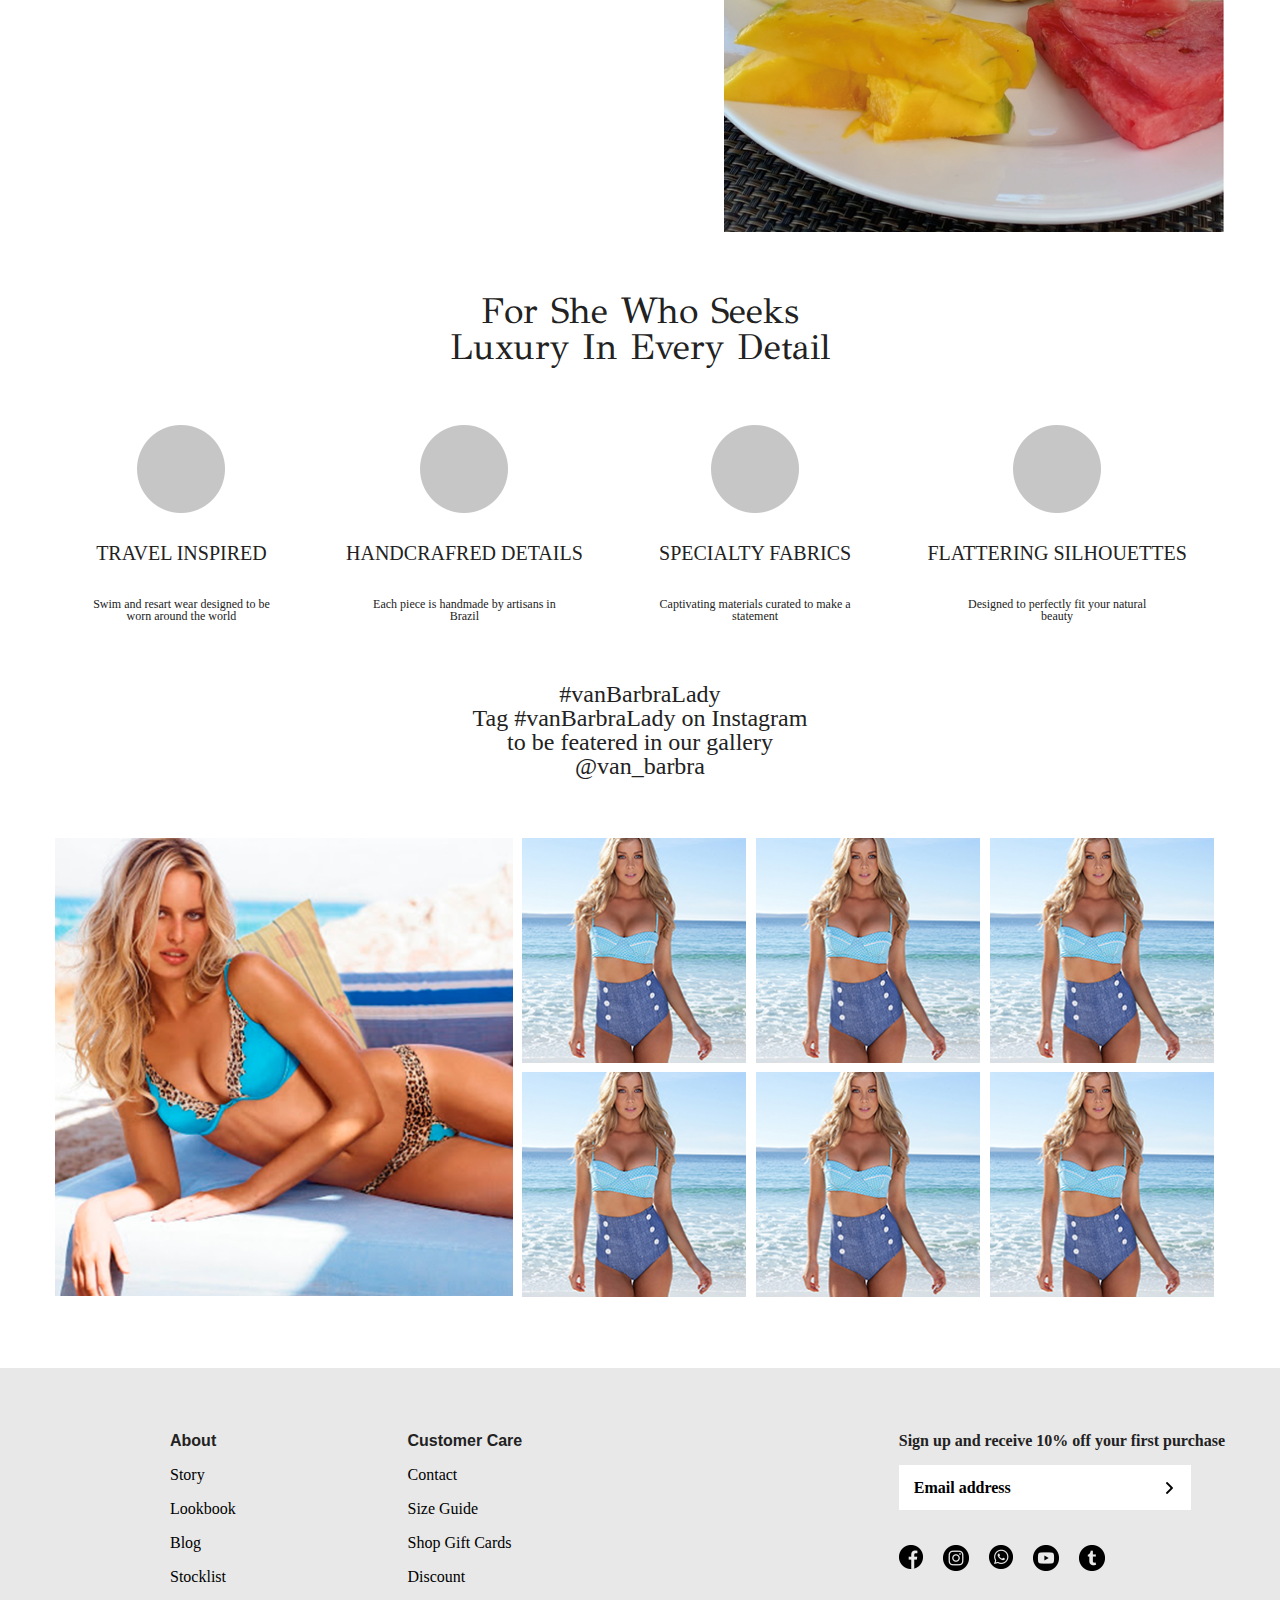
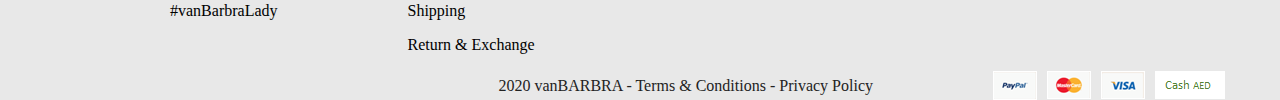
==== commit 23e554c3: "усьо" ====
--- a/index.html
+++ b/index.html
@@ -6,10 +6,10 @@
 	<meta name="viewport" content="width=device-width, initial-scale=1">
 	<meta http-equiv="X-UA-Compatible" content="IE=edge">
 	<meta name="format-detection" content="telephone=no">
+	<link href="https://fonts.googleapis.com/css2?family=GFS+Didot&display=swap" rel="stylesheet">
 	<link rel="stylesheet" type="text/css" href="css/reset.css">
 	<link rel="stylesheet" type="text/css" href="css/style.css">
 	<link rel="stylesheet" type="text/css" href="css/slick.css">
-	<link rel="stylesheet" type="text/css" href="css/ui.spinner.css">
 </head>
 <body>
 	<div class="header">
@@ -19,7 +19,7 @@
 				<p>Free UAE shipping + Free WORLDWIDE shipping on all orders over $200  
 				</p>
 				<a href="#">
-					<img src="img/logo.png">
+					<img src="img/logo.png" alt="">
 				</a>
 			</div>
 			<div class="header-right">
@@ -34,63 +34,54 @@
 					</div>
 					<div class="menu-item">
 					<a href="#">
-						<img src="img/search.png">
+						<img src="img/search.png"  alt="">
 					</a>
 					</div>
 					<div class="menu-item">
 					<a href="#">
-						<img src="img/user.png">
+						<img src="img/user.png"  alt="">
 					</a>
 					</div>
 					<div class="menu-item">
 					<a href="#">
-						<img src="img/heart.png">
-					</a>
-					</div>
-					<div class="menu-item">
-					<a href="#">
-						<img src="img/basket.png">
-					</a>
-					</div>
-					<div class="basket-menu">
-						<span class="bag"><a href="#">MY BAG</a></span>
-						<span class="items"><a href="#">Item (0)</a></span>
+						<img src="img/heart.png" alt="">
+					</a>
+					</div>
+					<div class="menu-item basket" alt="">
+					<a href="#">
+						<img src="img/basket.png" alt="">
+						<p class="bag">MY BAG<br>Item (0)</p>
+					</a>
 					</div>
 				</div>
 			</div>
 			<div class="header-bottom">
 				<ul class="head-menu">
 					<li><a href="#">NEW</a></li>
-					<div class="drop-down-menu">
-						<li class="drop-down"><img src="img/arrow.png"><a href="#">SWIM</a>
-						</li>
+					<li class="drop-down"><img src="img/arrow.png" alt=""><a href="#">SWIM</a>
 						<ul class="second-menu">
 							<li><a href="#">section</a></li>
 							<li><a href="#">section</a></li>
 							<li><a href="#">section</a></li>
 						</ul>
-					</div>
+					</li>
 					<li><a href="#">BEACHWEAR</a></li>
 					<li><a href="#">LOUNCHWEAR</a></li>
 					<li><a href="#">GIFT CARD</a></li>
-					<div class="drop-down-menu">
-						<li class="drop-down"><img src="img/arrow.png"><a href="#" style="color: #ed1e1e">SALE</a>
-						</li>
+					<li class="drop-down"><img src="img/arrow.png" alt=""><a href="#" style="color: #ed1e1e">SALE</a>
 						<ul class="second-menu">
 							<li><a href="#">section</a></li>
 							<li><a href="#">section</a></li>
 							<li><a href="#">section</a></li>
 						</ul>
-					</div>
-					<div class="drop-down-menu">
-						<li class="drop-down"><img src="img/arrow.png"><a href="#">CUSTOMER CARE</a>
-						</li>
+					</li>
+					<li class="drop-down"><img src="img/arrow.png" alt=""><a href="#">CUSTOMER CARE</a>
 						<ul class="second-menu">
 							<li><a href="#">section</a></li>
 							<li><a href="#">section</a></li>
 							<li><a href="#">section</a></li>
 						</ul>
-					</div>
+					</li>
 				</ul>
 			</div>
 		</div>	
@@ -100,17 +91,17 @@
 			<div class="top-slider">
 				<div class="top-slide">
 					<a href="#">
-						<img src="img/top-item.jpg">
+						<img src="img/top-item.jpg" alt="">
 					</a>
 				</div>
 				<div class="top-slide">
 					<a href="#">
-						<img src="img/top-item.jpg">
+						<img src="img/top-item.jpg" alt="">
 					</a>
 				</div>
 				<div class="top-slide">
 					<a href="#">
-						<img src="img/slider-item.jpg">
+						<img src="img/slider-item.jpg" alt="">
 					</a>
 				</div>
 			</div>
@@ -122,79 +113,79 @@
 			<div class="arrivals-slider">
 				<div class="arrivals-slide">
 					<a href="#">
-						<img src="img/slider-item.jpg">
-					</a>
-					<div class="arrival-info">
-						<span>cole top</span>
-						<span>$90 USD</span>
-					</div>
-				</div>
-				<div class="arrivals-slide">
-					<a href="#">
-						<img src="img/slider-item.jpg">
-					</a>
-					<div class="arrival-info">
-						<span>cole top</span>
-						<span>$90 USD</span>
-					</div>
-				</div>
-				<div class="arrivals-slide">
-					<a href="#">
-						<img src="img/slider-item.jpg">
-					</a>
-					<div class="arrival-info">
-						<span>cole top</span>
-						<span>$90 USD</span>
-					</div>
-				</div>
-				<div class="arrivals-slide">
-					<a href="#">
-						<img src="img/slider-item.jpg">
-					</a>
-					<div class="arrival-info">
-						<span>cole top</span>
-						<span>$90 USD</span>
-					</div>
-				</div>
-				<div class="arrivals-slide">
-					<a href="#">
-						<img src="img/slider-item.jpg">
-					</a>
-					<div class="arrival-info">
-						<span>cole top</span>
-						<span>$90 USD</span>
-					</div>
-				</div>
-				<div class="arrivals-slide">
-					<a href="#">
-						<img src="img/slider-item.jpg">
-					</a>
-					<div class="arrival-info">
-						<span>cole top</span>
-						<span>$90 USD</span>
-					</div>
-				</div>
-				<div class="arrivals-slide">
-					<a href="#">
-						<img src="img/slider-item.jpg">
-					</a>
-					<div class="arrival-info">
-						<span>cole top</span>
-						<span>$90 USD</span>
-					</div>
-				</div>
-				<div class="arrivals-slide">
-					<a href="#">
-						<img src="img/slider-item.jpg">
-					</a>
-					<div class="arrival-info">
-						<span>cole top</span>
-						<span>$90 USD</span>
-					</div>
-				</div>
-				<div class="arrivals-slide">
-					<a href="#">
-						<img src="img/slider-item.jpg">
+						<img src="img/slider-item.jpg" alt="">
+					</a>
+					<div class="arrival-info">
+						<span>cole top</span>
+						<span>$90 USD</span>
+					</div>
+				</div>
+				<div class="arrivals-slide">
+					<a href="#">
+						<img src="img/slider-item.jpg" alt="">
+					</a>
+					<div class="arrival-info">
+						<span>cole top</span>
+						<span>$90 USD</span>
+					</div>
+				</div>
+				<div class="arrivals-slide">
+					<a href="#">
+						<img src="img/slider-item.jpg" alt="">
+					</a>
+					<div class="arrival-info">
+						<span>cole top</span>
+						<span>$90 USD</span>
+					</div>
+				</div>
+				<div class="arrivals-slide">
+					<a href="#">
+						<img src="img/slider-item.jpg" alt="">
+					</a>
+					<div class="arrival-info">
+						<span>cole top</span>
+						<span>$90 USD</span>
+					</div>
+				</div>
+				<div class="arrivals-slide">
+					<a href="#">
+						<img src="img/slider-item.jpg" alt="">
+					</a>
+					<div class="arrival-info">
+						<span>cole top</span>
+						<span>$90 USD</span>
+					</div>
+				</div>
+				<div class="arrivals-slide">
+					<a href="#">
+						<img src="img/slider-item.jpg" alt="">
+					</a>
+					<div class="arrival-info">
+						<span>cole top</span>
+						<span>$90 USD</span>
+					</div>
+				</div>
+				<div class="arrivals-slide">
+					<a href="#">
+						<img src="img/slider-item.jpg" alt="">
+					</a>
+					<div class="arrival-info">
+						<span>cole top</span>
+						<span>$90 USD</span>
+					</div>
+				</div>
+				<div class="arrivals-slide">
+					<a href="#">
+						<img src="img/slider-item.jpg" alt="">
+					</a>
+					<div class="arrival-info">
+						<span>cole top</span>
+						<span>$90 USD</span>
+					</div>
+				</div>
+				<div class="arrivals-slide">
+					<a href="#">
+						<img src="img/slider-item.jpg" alt="">
 					</a>
 					<div class="arrival-info">
 						<span>cole top</span>
@@ -211,7 +202,7 @@
 					To help you to tint…. 
 				</p>
 			</div>
-			<img src="img/food.jpg">
+			<img src="img/food.jpg" alt="">
 		</div>
 	</div>
 	<div class="section about">
@@ -222,7 +213,7 @@
 			<ul>
 				<li>
 					<div>
-						<img src="img/elips.png">
+						<img src="img/elips.png" alt="">
 						<h4>TRAVEL INSPIRED</h4>
 						<p>Swim and resart wear designed to be<br>
 							worn around the world
@@ -231,7 +222,7 @@
 				</li>
 				<li>
 					<div>
-						<img src="img/elips.png">
+						<img src="img/elips.png" alt="">
 						<h4>HANDCRAFRED DETAILS</h4>
 						<p>Each piece is handmade by artisans in<br>
 							Brazil
@@ -240,7 +231,7 @@
 				</li>
 				<li>
 					<div>
-						<img src="img/elips.png">
+						<img src="img/elips.png" alt="">
 						<h4>SPECIALTY FABRICS</h4>
 						<p>Captivating materials curated to make a<br>
 								statement
@@ -249,7 +240,7 @@
 				</li>
 				<li>
 					<div>
-						<img src="img/elips.png">
+						<img src="img/elips.png" alt="">
 						<h4>FLATTERING SILHOUETTES</h4>
 						<p>Designed to perfectly fit your natural<br>
 							beauty
@@ -271,13 +262,13 @@
 	<div class="section gallery-section">
 		<div class="wrap">
 			<ul class="gallery">
-				<li><img src="img/big-item-gallery.png"></li>
-				<li><img src="img/gallery-item.png"></li>
-				<li><img src="img/gallery-item.png"></li>
-				<li><img src="img/gallery-item.png"></li>
-				<li><img src="img/gallery-item.png"></li>
-				<li><img src="img/gallery-item.png"></li>
-				<li><img src="img/gallery-item.png"></li>
+				<li><img src="img/big-item-gallery.png" alt=""></li>
+				<li><img src="img/gallery-item.png" alt=""></li>
+				<li><img src="img/gallery-item.png" alt=""></li>
+				<li><img src="img/gallery-item.png" alt=""></li>
+				<li><img src="img/gallery-item.png" alt=""></li>
+				<li><img src="img/gallery-item.png" alt=""></li>
+				<li><img src="img/gallery-item.png" alt=""></li>
 			</ul>
 		</div>
 	</div>
@@ -312,21 +303,21 @@
 					<input type="submit" class="email-footer">
 				</form>
 				<ul>
-					<li><a href="#"><img src="img/f-icon.png"></a></li>
-					<li><a href="#"><img src="img/i-icon.png"></a></li>
-					<li><a href="#"><img src="img/w-icon.png"></a></li>
-					<li><a href="#"><img src="img/y-icon.png"></a></li>
-					<li><a href="#"><img src="img/t-icon.png"></a></li>
+					<li><a href="#"><img src="img/f-icon.png" alt=""></a></li>
+					<li><a href="#"><img src="img/i-icon.png" alt=""></a></li>
+					<li><a href="#"><img src="img/w-icon.png" alt=""></a></li>
+					<li><a href="#"><img src="img/y-icon.png" alt=""></a></li>
+					<li><a href="#"><img src="img/t-icon.png" alt=""></a></li>
 				</ul>
 				</div>
 			</div>
 			<div class="footer-bottom">
 				<p>2020 vanBARBRA  -  Terms & Conditions  -  Privacy Policy</p>
 				<ul>
-					<li><a href="#"><img src="img/paypal.png"></a></li>
-					<li><a href="#"><img src="img/mastercard.png"></a></li>
-					<li><a href="#"><img src="img/visa.png"></a></li>
-					<li><a href="#"><img src="img/cashaed.png"></a></li>
+					<li><a href="#"><img src="img/paypal.png" alt=""></a></li>
+					<li><a href="#"><img src="img/mastercard.png" alt=""></a></li>
+					<li><a href="#"><img src="img/visa.png" alt=""></a></li>
+					<li><a href="#"><img src="img/cashaed.png" alt=""></a></li>
 				</ul>
 			</div>
 		</div>
--- a/css/style.css
+++ b/css/style.css
@@ -42,6 +42,7 @@
 a:hover, input[type="button"]:hover, input[type="submit"]:hover, button:hover{
 	opacity: 0.5;
 	cursor: pointer;
+	transition: all linear 0.1s
 }
 textarea{
 	resize: none;
@@ -134,7 +135,7 @@
 .header .drop-down-menu{
 	position: relative;
 }
-.header .drop-down:hover + .second-menu, .header .second-menu:hover, .header .drop-down img:hover{
+.header .drop-down:hover .second-menu, .header .second-menu:hover{
 	display: flex;
 	flex-direction: column;
 	position: absolute;
@@ -161,6 +162,9 @@
 	width: 100%;
 	display: block;
 }
+.header .header-right .menu-item.basket a{
+	display: flex;
+}
 .header .header-right .menu-item.price a{
 	font-size: 12px;
 	text-decoration: none;
@@ -172,7 +176,7 @@
 	font-size: 10px;
 	color: #a3a3a3;
 }
-.header .header-right .basket-menu a{
+.header .header-right .basket a{
 	font-size: 10px;
 	color: #a3a3a3;
 	text-decoration: none;
@@ -352,6 +356,7 @@
 }
 .section.food .wrap div p{
 	text-align: center;
+	font-family: 'GFS Didot', serif;
 }
 .section.food .wrap .paragraph{
 	width: 100%;
@@ -361,6 +366,7 @@
 	font-size: 36px;
 	text-align: center;
 	margin-bottom: 60px;
+	font-family: 'GFS Didot', serif;
 }
 .section.about ul{
 	list-style: none;
@@ -372,6 +378,7 @@
 	font-size: 20px;
 	font-weight: normal;
 	margin-bottom: 35px;
+	margin-top: 30px;
 }
 .section.about ul p{
 	font-size: 12px;
@@ -917,7 +924,6 @@
 	font-weight: bold;
 }
 .section select{
-	width: 100%;
 	border: 1px solid #c6c6c6;
 	background: #fff;
 	height: 40px;
@@ -1530,11 +1536,17 @@
 .section.swimwear .catalog-menu li{
 	position: relative;
 }
-.section.swimwear .catalog-menu select:last-child{
-	margin-left: 65px;
-}
-.section.swimwear .catalog-menu select:nth-child(2){
-	margin-left: 45px;
+.section.swimwear .catalog-menu select{
+	padding: 0;
+}
+.section.swimwear .catalog-menu select.thirdly{
+	margin-left: 55px;
+}
+.section.swimwear .catalog-menu select.second{
+	margin-left: 35px;
+}
+.section.swimwear .catalog-menu select.first{
+	margin-left: 9px;
 }
 .section.swimwear .catalog-menu select img:last-child{
 	position: absolute;
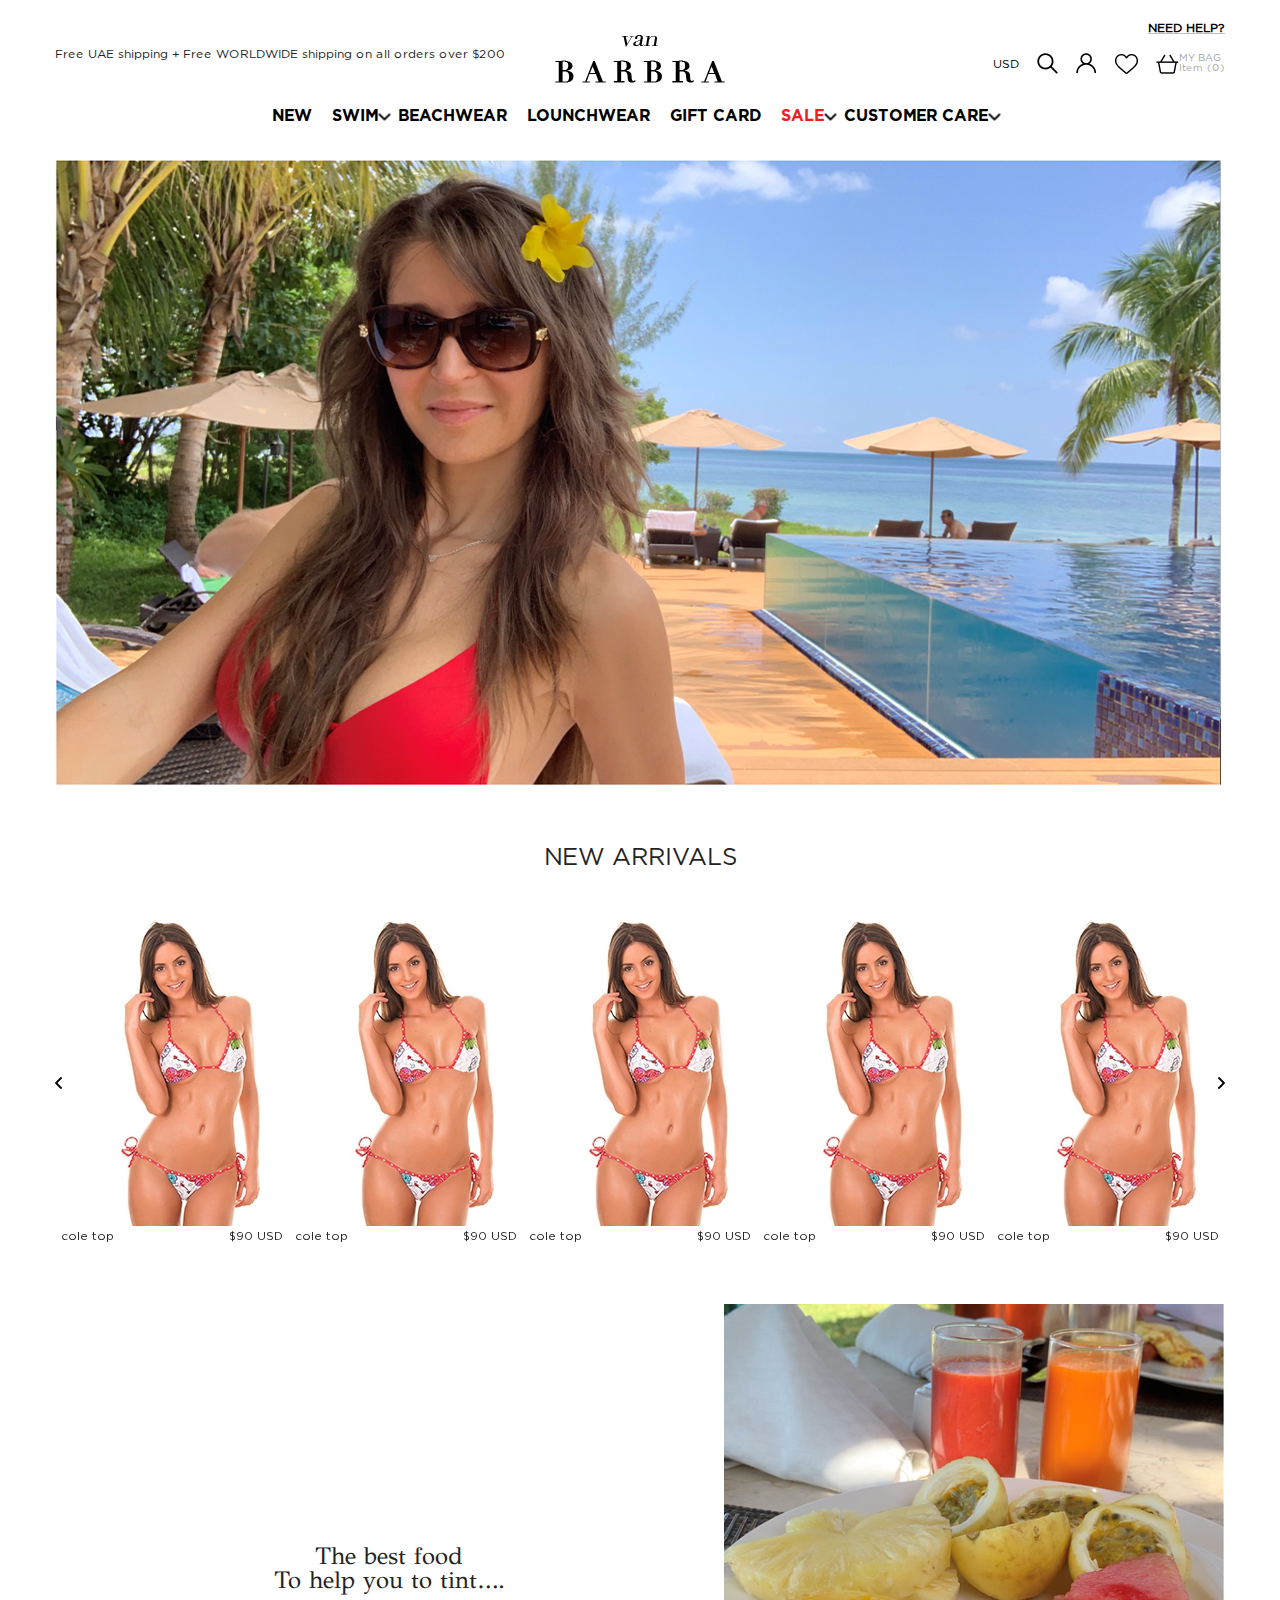
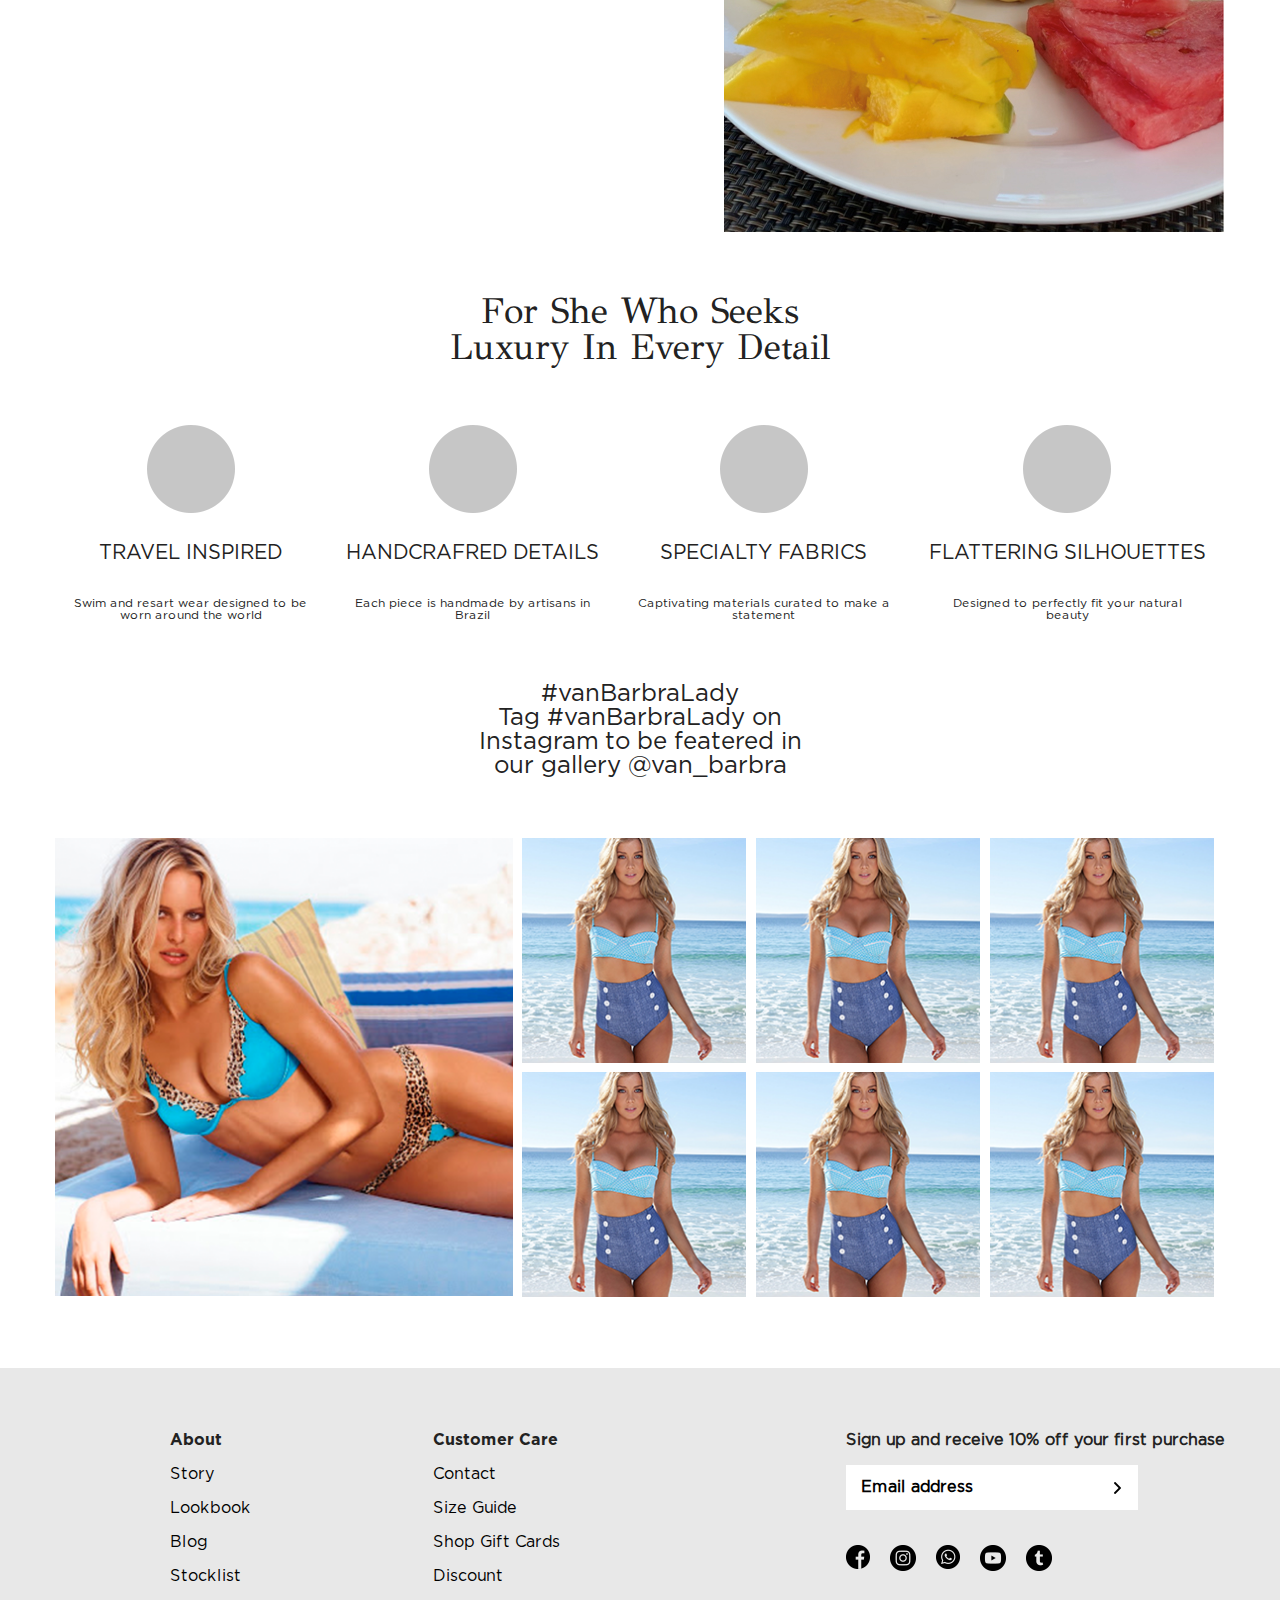
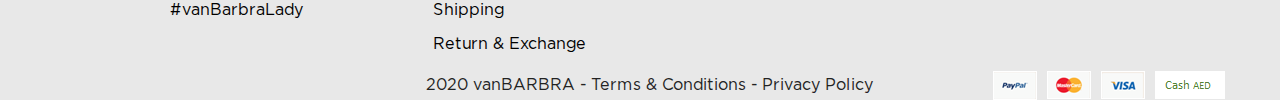
==== commit 6a5f4d92: "tetsing / fix index" ====
--- a/index.html
+++ b/index.html
@@ -50,7 +50,7 @@
 					<div class="menu-item basket" alt="">
 					<a href="#">
 						<img src="img/basket.png" alt="">
-						<p class="bag">MY BAG<br>Item (0)</p>
+						<span class="bag">MY BAG<br>Item (0)</span>
 					</a>
 					</div>
 				</div>
@@ -325,6 +325,5 @@
 	<script src="https://code.jquery.com/jquery-3.4.1.min.js"></script>
 	<script src="js/slick.min.js"></script>
 	<script src="js/common.js"></script>
-	<script src="js/.js"></script>
 </body>
 </html>--- a/css/style.css
+++ b/css/style.css
@@ -1,22 +1,22 @@
 @font-face {
 	font-family: 'Gotham Pro bold';
-	src: url('fonts/GothamPro-Bold.eot');
-	src: url('fonts/GothamPro-Bold.eot?#iefix') format('embedded-opentype'),
-	url('fonts/GothamPro-Bold.woff2') format('woff2'),
-	url('fonts/GothamPro-Bold.woff') format('woff'),
-	url('fonts/GothamPro-Bold.ttf') format('truetype'),
-	url('fonts/GothamPro-Bold.svg#GothamPro-Bold') format('svg');
+	src: url('../fonts/GothamPro-Bold.eot');
+	src: url('../fonts/GothamPro-Bold.eot?#iefix') format('embedded-opentype'),
+	url('../fonts/GothamPro-Bold.woff2') format('woff2'),
+	url('../fonts/GothamPro-Bold.woff') format('woff'),
+	url('../fonts/GothamPro-Bold.ttf') format('truetype'),
+	url('../fonts/GothamPro-Bold.svg#GothamPro-Bold') format('svg');
 	font-weight: bold;
 	font-style: normal;
 }
 @font-face {
     font-family: 'Gotham Pro';
-    src: url('fonts/GothamPro.eot');
-    src: url('fonts/GothamPro.eot?#iefix') format('embedded-opentype'),
-        url('fonts/GothamPro.woff2') format('woff2'),
-        url('fonts/GothamPro.woff') format('woff'),
-        url('fonts/GothamPro.ttf') format('truetype'),
-        url('fonts/GothamPro.svg#GothamPro') format('svg');
+    src: url('../fonts/GothamPro.eot');
+    src: url('../fonts/GothamPro.eot?#iefix') format('embedded-opentype'),
+        url('../fonts/GothamPro.woff2') format('woff2'),
+        url('../fonts/GothamPro.woff') format('woff'),
+        url('../fonts/GothamPro.ttf') format('truetype'),
+        url('../fonts/GothamPro.svg#GothamPro') format('svg');
     font-weight: normal;
     font-style: normal;
 }
@@ -135,14 +135,17 @@
 .header .drop-down-menu{
 	position: relative;
 }
-.header .drop-down:hover .second-menu, .header .second-menu:hover{
+.header .drop-down:hover .second-menu {
 	display: flex;
 	flex-direction: column;
 	position: absolute;
 	top: 15px;
+	left: 0;
 	padding: 10px 5px;
 	z-index: 999;
 	background: #fff;
+	min-width: 100px;
+	width: 100%;
 }
 .header .drop-down img{
 	position: absolute;
@@ -444,7 +447,7 @@
 	padding: 0 10px;
 }
 .section.create form input[type="text"]{
-	margin-bottom: 
+	margin-bottom: 0;
 }
 .section.contact form textarea{
 	padding: 10px;
@@ -665,7 +668,7 @@
 	margin-bottom: 10px;
 }
 input[type="checkbox"]:checked + label:before{
-	background-image: url(img/tick.png);
+	background-image: url(../img/tick.png);
 	background-size: contain;
 	background-repeat: no-repeat;
 }
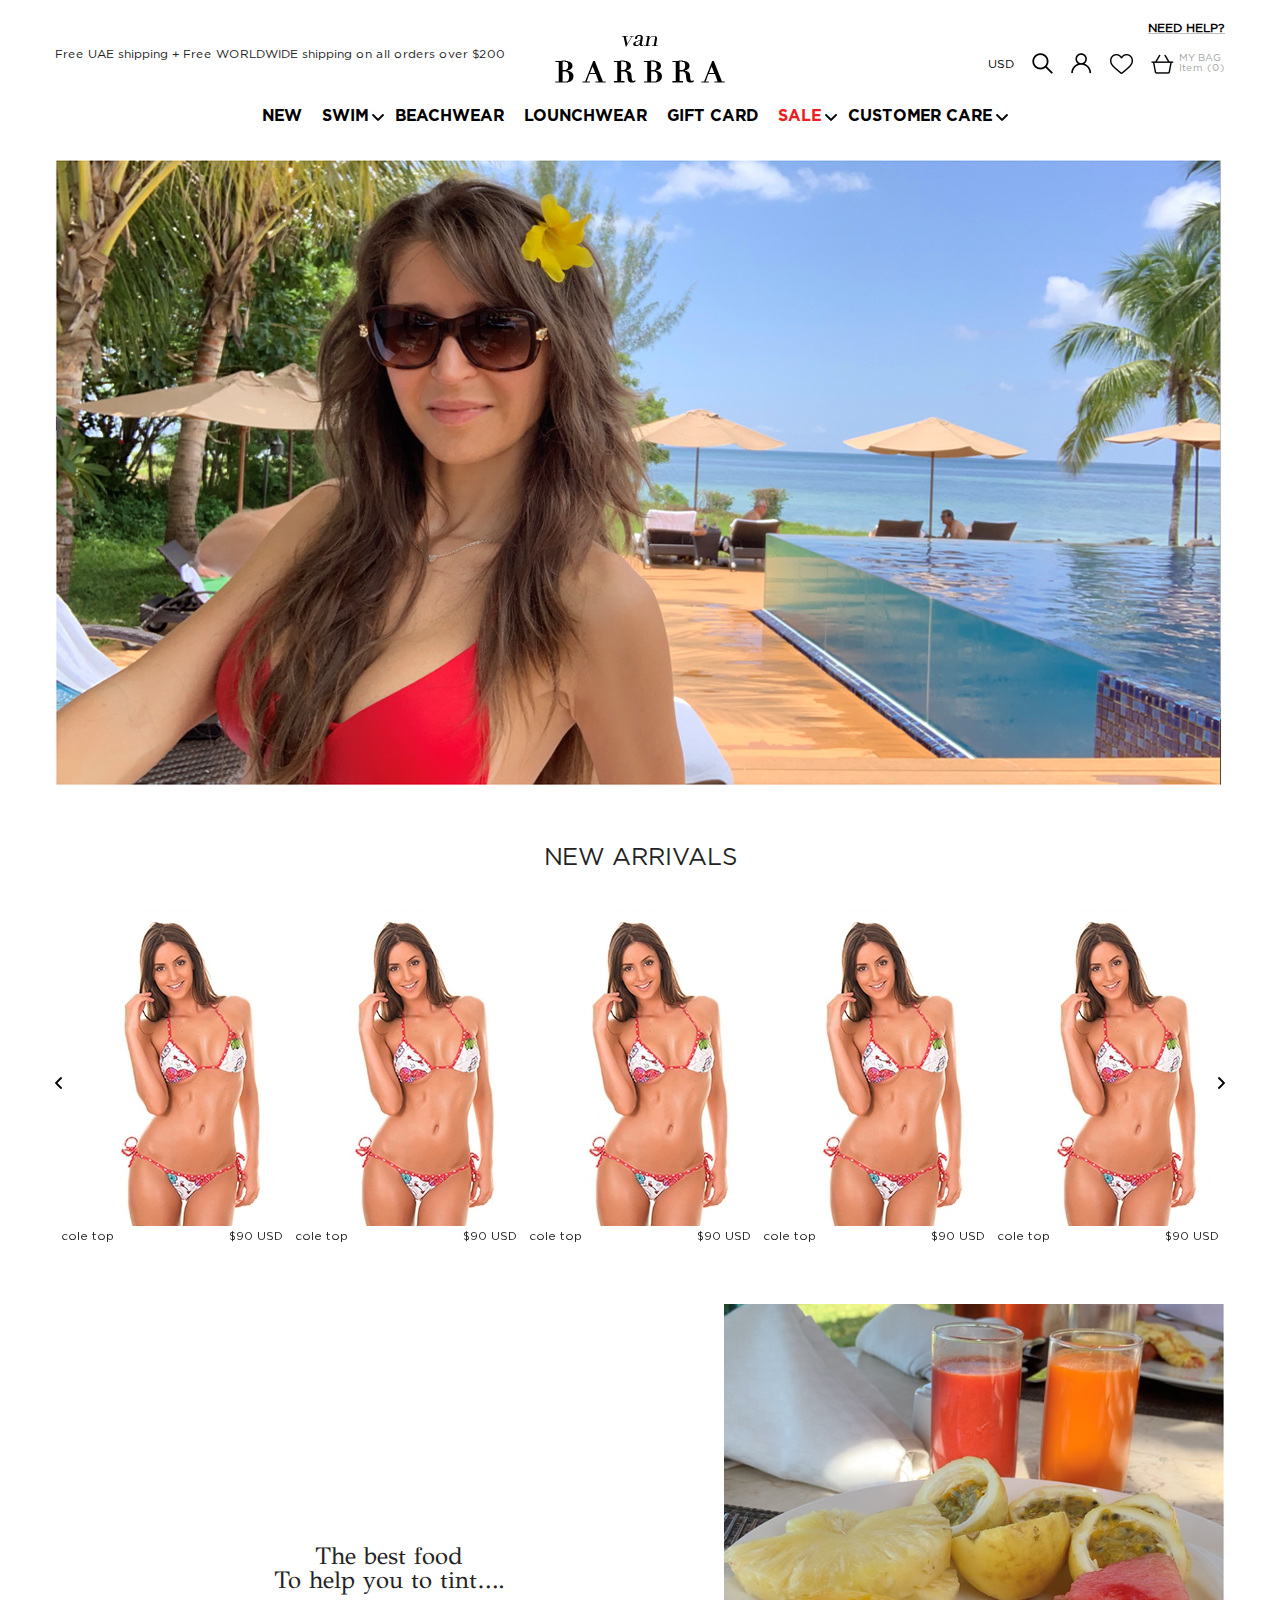
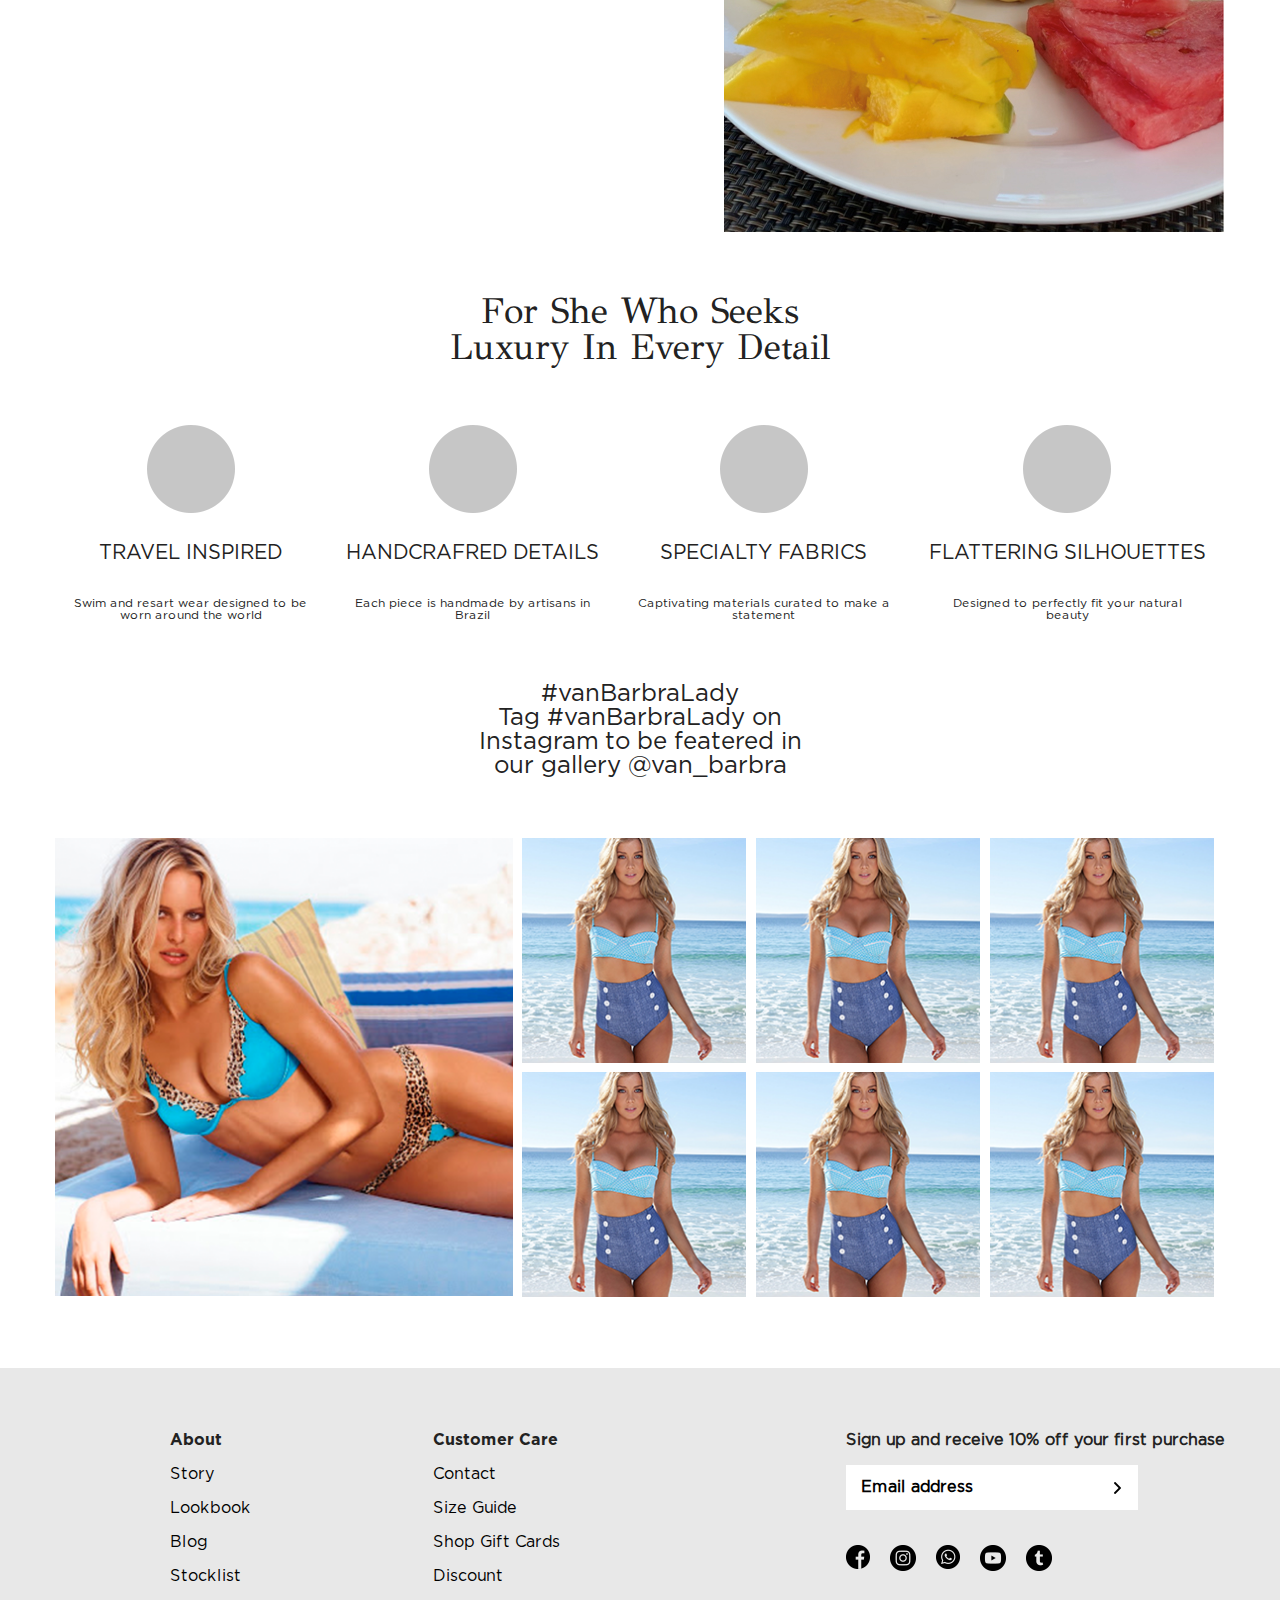
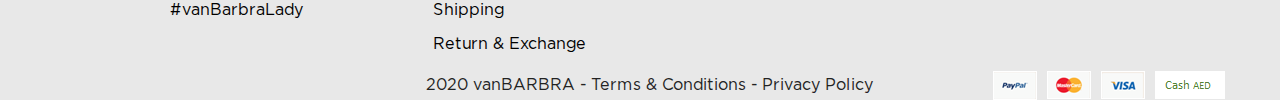
==== commit 7baac744: "убрал в конце js.js сделал на страницах корзчины и оплаты пейпал картинки товравов ссылками, на стра" ====
--- a/index.html
+++ b/index.html
@@ -58,7 +58,7 @@
 			<div class="header-bottom">
 				<ul class="head-menu">
 					<li><a href="#">NEW</a></li>
-					<li class="drop-down"><img src="img/arrow.png" alt=""><a href="#">SWIM</a>
+					<li class="drop-down"><a href="#">SWIM</a>
 						<ul class="second-menu">
 							<li><a href="#">section</a></li>
 							<li><a href="#">section</a></li>
@@ -68,14 +68,14 @@
 					<li><a href="#">BEACHWEAR</a></li>
 					<li><a href="#">LOUNCHWEAR</a></li>
 					<li><a href="#">GIFT CARD</a></li>
-					<li class="drop-down"><img src="img/arrow.png" alt=""><a href="#" style="color: #ed1e1e">SALE</a>
+					<li class="drop-down"><a href="#" style="color: #ed1e1e">SALE</a>
 						<ul class="second-menu">
 							<li><a href="#">section</a></li>
 							<li><a href="#">section</a></li>
 							<li><a href="#">section</a></li>
 						</ul>
 					</li>
-					<li class="drop-down"><img src="img/arrow.png" alt=""><a href="#">CUSTOMER CARE</a>
+					<li class="drop-down"><a href="#">CUSTOMER CARE</a>
 						<ul class="second-menu">
 							<li><a href="#">section</a></li>
 							<li><a href="#">section</a></li>
--- a/css/style.css
+++ b/css/style.css
@@ -28,6 +28,12 @@
 input[type=number] {
   -moz-appearance: textfield;
 }
+.bold{
+	font-weight: bold;
+}
+.grey{
+	color: #7f7f7f;
+}
 .section{
 	position: relative;
 	z-index: 1;
@@ -121,6 +127,9 @@
 	font-weight: bold;
 	text-decoration-color: #bfbfbf;
 }
+.header .header-right .bag{
+	margin-left: 5px;
+}
 .header .header-right p{
 	text-align: right;
 }
@@ -147,15 +156,20 @@
 	min-width: 100px;
 	width: 100%;
 }
-.header .drop-down img{
-	position: absolute;
-	right: -10px;
-	transform: rotate(270deg);
+.header .drop-down:after{
+	content: '';
+	display: block;
+	position: absolute;
+	right: -9px;
+	background: url(../img/menu-arrow.png);
+	width: 12px;
+	height: 7px;
 	top: 50%;
-	margin-top: -6px;
+	margin-top: -3px;
 }
 .header .drop-down{
 	position: relative;
+	padding-right: 7px;
 }
 .header .header-right .menu-item{
 	margin-left:18px;
@@ -437,10 +451,10 @@
 	display: flex;
 	justify-content: space-between;
 }
-.section.contact form .fir-stage input[type="text"]:nth-child(2), .section.contact form .fir-stage input:first-child{
+.section.contact form .fir-stage input{
 	width: 49%;
 }
-.section.contact form input[type="text"], .section.login form input[type="text"], .section.create form input[type="text"], .section.login .login-input input[type="email"]{
+.section.contact form input, .section.login form input[type="text"], .section.create form input, .section.login .login-input input[type="email"]{
 	height: 30px;
 	line-height: 30px;
 	margin-bottom: 10px;
@@ -454,7 +468,7 @@
 	margin-bottom: 20px;
 	height: 175px;
 }
-.section.contact form textarea, .section.contact form input[type="text"]{
+.section.contact form textarea, .section.contact form input{
 	font-size: 12px;
 	border: 1px solid #c6c6c6;
 	color: #7f7f7f;
@@ -510,6 +524,12 @@
 	line-height: 20px;
 	padding: 0 5px;
 	font-size: 12px;
+	text-decoration: none;
+	color: #000;
+}
+.section.login .robot a{	
+	text-decoration: none;
+	color: #000;
 }
 .section.login input[type="submit"], .section.create input[type="submit"]{
 	background: #d9d9d9;
@@ -548,6 +568,7 @@
 }
 .section.create .create-input input{
 	width: 100%;
+	margin-bottom: 0;
 }
 .section.create .create-input{
 	position: relative;
@@ -628,6 +649,10 @@
 }
 .section.product .product-top{
 	position: relative;
+}
+.section.product .product-top h3{
+	font-size: 18px;
+	font-weight: bold;
 }
 .section.product .buttons{
 	margin-bottom: 30px;
@@ -662,7 +687,7 @@
 }
 .section.create label{
 	position: relative;
-	padding-left: 20px;
+	padding-left: 25px;
 	font-size: 10px;
 	color: #969696;
 	margin-bottom: 10px;
@@ -778,7 +803,7 @@
 .section.bag .bag-items li.size select{
 	height: 12px;
 	border: 0;
-	width: 36px;
+	width: 38px;
 	padding: 0;
 	color: #7f7f7f;
 }
@@ -879,6 +904,7 @@
 	font-weight: bold;
 	text-align: center;
 	font-size: 12px;
+	padding: 0 5px;
 }
 .section.bag .statistics .layer{
 	margin-top: 15px;
@@ -910,9 +936,15 @@
 .section.gift .gift-left .gift-card{
 	height: 220px;
 	width: 440px;
-	background: url(../img/logo.png) center no-repeat  #abe5fa;
+	background: #abe5fa;
 	border: 1px solid #2e528f;
 	border-radius: 40px;
+	display: flex;
+	justify-content: center;
+	align-items: center;
+}
+.section.gift .gift-left .gift-card img{
+	width: 50%;
 }
 .section.gift .gift-right .gift-top, .section.product .product-right .product-top{
 	display: flex;
@@ -933,6 +965,7 @@
 	line-height: 40px;
 	font-size: 12px;
 	padding: 0 15px;
+	width: 100%;
 }
 .section select option{
 	font-size: 150%
@@ -1040,7 +1073,7 @@
 	width: 100%;
 	background: #fff;
 	position: absolute;
-	bottom: 30px;
+	bottom: 0;
 	display: none;
 	padding-top: 10px;
 	padding-bottom: 25px;
@@ -1048,18 +1081,35 @@
 .section.wishlist .wishlist-list .product-card{
 	position: relative;
 }
-.section.wishlist .wishlist-list .product-card:hover .select-size{
+.section.wishlist .wishlist-list .product-card:hover .select-size,.section.wishlist .wishlist-list .product-card:hover .add-btn{
 	display: block;
 }
 .section.wishlist .wishlist-list .product-card .select-size h5{
 	font-size: 12px;
 	text-align: center;
 	font-weight: normal;
+}
+.section.wishlist .wishlist-list .add-btn{
+	display: none;
+	justify-content: center;
+	padding-top: 40px;
+	position: absolute;
+	bottom: -60px;
+	margin-top: 30px;
+	left: 0%;
+	width: 100%;
+	text-align: center;
+	z-index: 3;
 }
 .section.wishlist .wishlist-list .product-card .add{
 	width: 130px;
 	margin: 0 auto;
-	display: none;
+	height: 40px;
+	background: #000;
+	color: #fff;
+	font-size: 14px;
+	text-align: center;
+	border: none;
 }
 .section.wishlist .select-menu select{
 	border: 0;
@@ -1082,7 +1132,7 @@
 	display: none;
 	cursor: pointer;
 }
-.section.wishlist .wishlist-list .product-card:hover .add, .section.wishlist .product-card:hover .close{
+.section.wishlist .product-card:hover .close{
 	display: block;
 }
 /*paypal*/
@@ -1098,7 +1148,7 @@
 	width: 49%;
 }
 
-.section.paypal form input[type="text"], .section.paypal form input[type="email"]{
+.section.paypal form input{
 	height: 40px;
 	border: 1px solid #c6c6c6;
 	border-radius: 5px;
@@ -1130,6 +1180,7 @@
 	background: #d9d9d9;
 	border:1px solid #898989;
 	cursor: pointer;
+	font-size: 12px;
 }
 .section.paypal .paypal-form .form-bottom .return{
 	color: #000;
@@ -1207,9 +1258,19 @@
 	position: relative;
 }
 .section.paypal .paypal-checkout .paypal-background{
-	padding: 10px 62px;
 	background: #ffc337;
 	border-radius: 5px;
+	height: 35px;
+	min-width: 180px;
+	display: flex;
+	text-align: center;
+}
+.section.paypal .paypal-checkout .paypal-background a{
+	height: 100%;
+	width: 100%;
+	display: flex;
+	justify-content: center;
+	align-items: center;
 }
 .section.paypal .paypal-checkout .on-border{
 	font-size: 12px;
@@ -1219,6 +1280,8 @@
 	padding: 0 6px;
 	left: 50%;
 	margin-left: -50px;
+	font-weight: bold;
+	font-family: 'GothamPro-Bold', sans-serif;
 }
 .section.paypal .paypal-all{
 	display: flex;
@@ -1267,6 +1330,10 @@
 	display: flex;
 	flex-direction: column;
 	margin-left: 40px;
+}
+.section.paypal .shopping-list .shopping-item .item-info .item-name{
+	font-weight: bold;
+	margin-bottom: 5px;
 }
 .section.paypal .shopping-list .shopping-item .size{
 	font-size: 14px;
@@ -1330,6 +1397,10 @@
 	display: flex;
 	justify-content: space-between;
 }
+.section.paypal .total .layer{
+	display: flex;
+	justify-content: space-between;
+}
 .section.paypal .total .layer:first-child{
 	margin-bottom: 15px;
 }
@@ -1410,11 +1481,11 @@
 	display: block;
 	position: absolute;
 	background: url(../img/bottom-arrow.png) #fff center/contain no-repeat;
-	width: 12px;
-	height: 7px;
+	width: 31px;
+	height: 26px;
 	right: 16px;
 	top: 50%;
-	margin-top: -3px;
+	margin-top: -12px;
 }
 .section.paypal .select select{
 	border: 1px solid #c6c6c6;
@@ -1480,6 +1551,7 @@
 	display: flex;
 	justify-content: space-between;
 	font-size: 12px;
+	margin-top: 5px;
 }
 .section.swimwear .product-card .quick-add{
 	display: none;
@@ -1541,6 +1613,7 @@
 }
 .section.swimwear .catalog-menu select{
 	padding: 0;
+	width: auto ;
 }
 .section.swimwear .catalog-menu select.thirdly{
 	margin-left: 55px;
@@ -1611,6 +1684,7 @@
 	border: 1px solid #d5d5d5;
 	line-height: 40px;
 	border-radius: 5px;
+	padding: 0 5px;
 }
 .contact-us .contact-content{
 	width: 265px;
@@ -1651,6 +1725,7 @@
 	display: flex;
 	align-items: center;
 	padding: 0 5px;
+	text-decoration: none;
 }
 .contact-us .contact-bottom a img{
 	margin-right: 5px;
